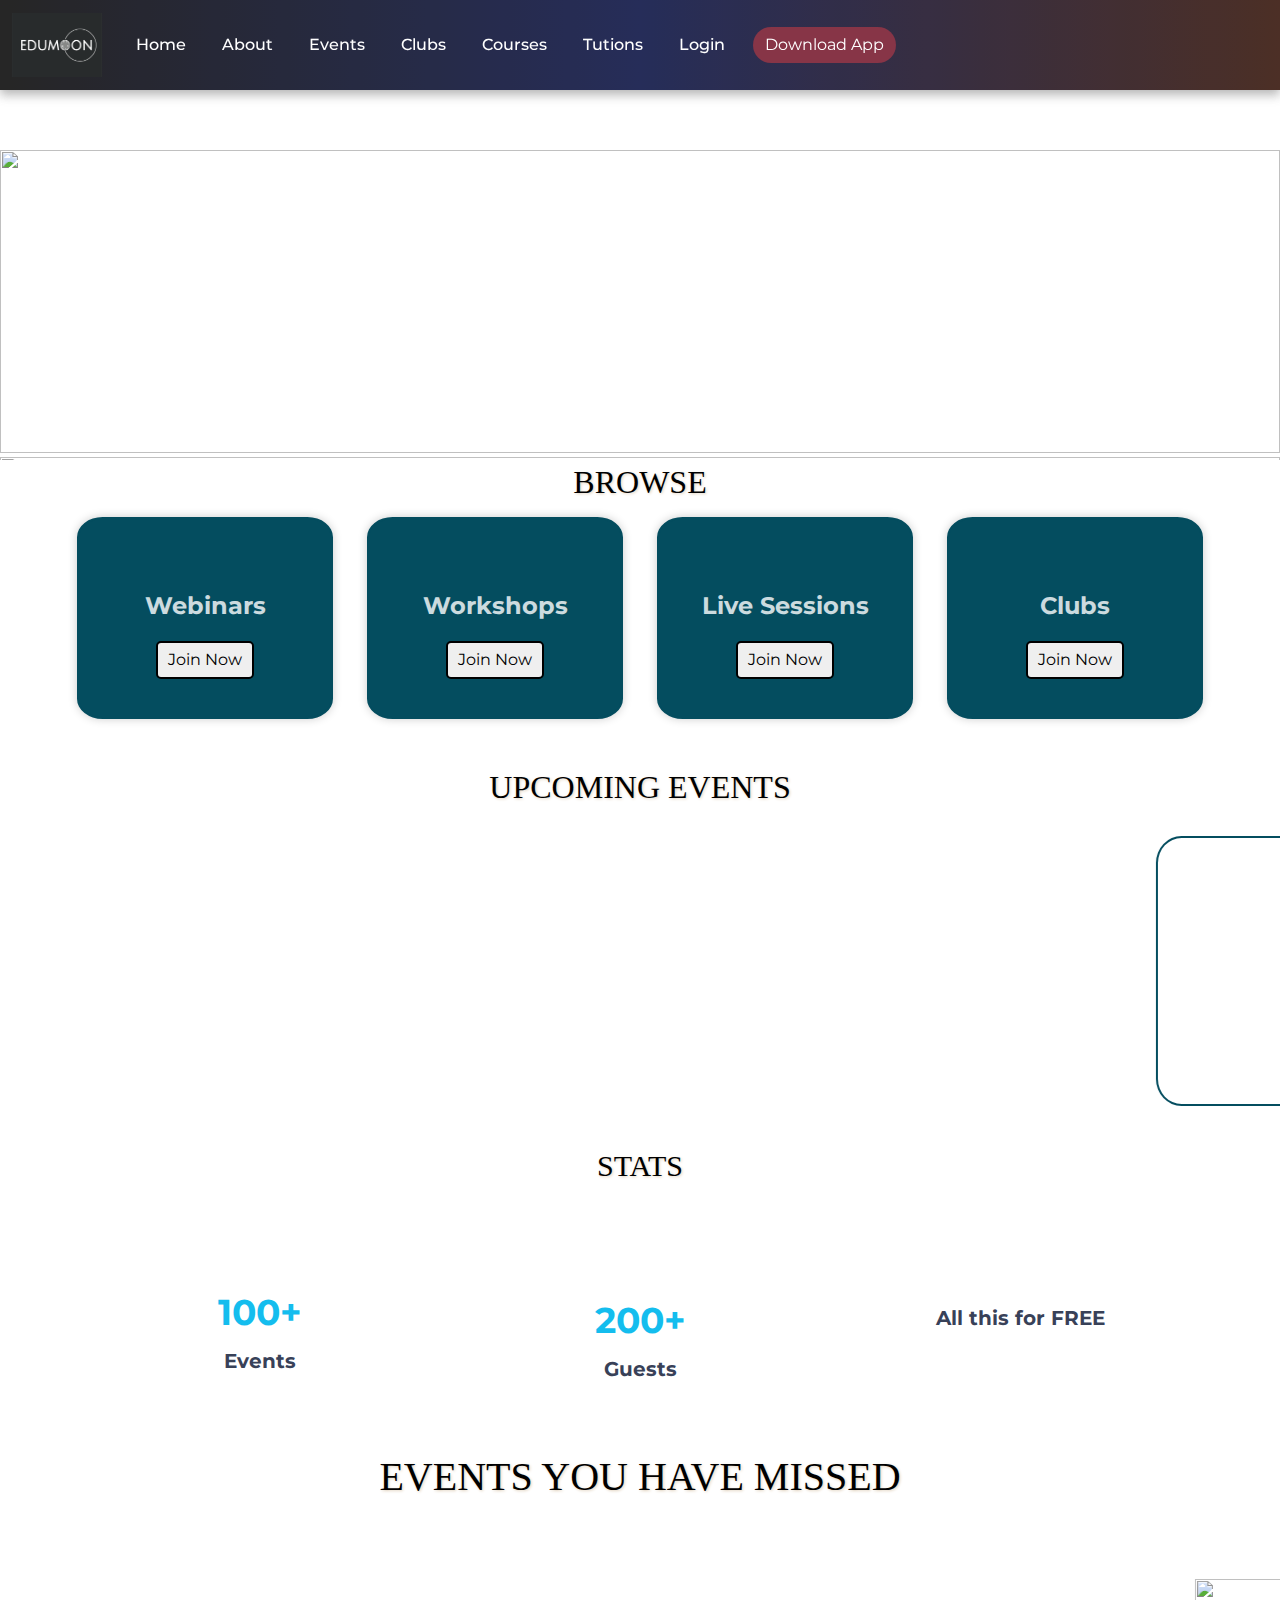
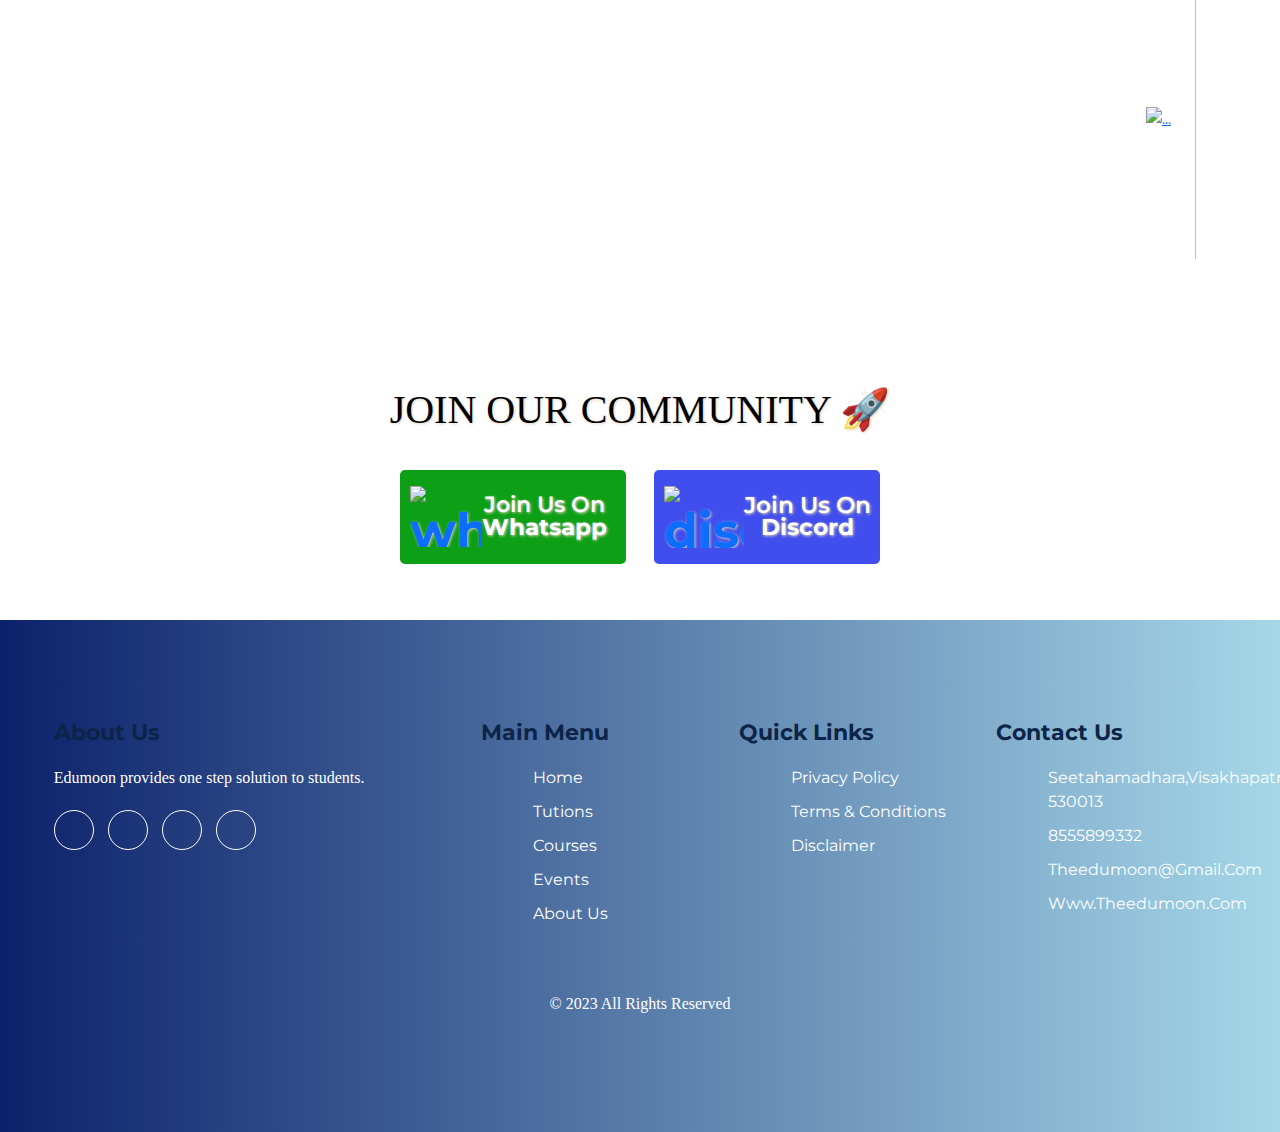
==== event.html @ 662e7323 "." ====
<!DOCTYPE html>
<html lang="en">
    <head>
        <meta charset="utf-8">
        <link rel="icon" href="/Edumoon2.o/favicon.ico">
        <meta name="viewport" content="width=device-width,initial-scale=1">
        <meta name="theme-color" content="#000000">
        <meta name="description" content="Web site created using create-react-app">
        <link rel="apple-touch-icon" href="/Edumoon2.o/logo192.png">
        <link rel="manifest" href="/Edumoon2.o/manifest.json">
        <link rel="stylesheet" href="https://cdn.jsdelivr.net/npm/@fortawesome/fontawesome-free@5.15.3/css/fontawesome.min.css" integrity="sha384-wESLQ85D6gbsF459vf1CiZ2+rr+CsxRY0RpiF1tLlQpDnAgg6rwdsUF1+Ics2bni" crossorigin="anonymous"><title>EDUMOON</title>
        <link href="plugins/font-awesome-4.7.0/css/font-awesome.min.css" rel="stylesheet">
        <link rel="stylesheet" href="https://cdn.jsdelivr.net/npm/@fortawesome/fontawesome-free@5.15.4/css/fontawesome.min.css" integrity="sha384-jLKHWM3JRmfMU0A5x5AkjWkw/EYfGUAGagvnfryNV3F9VqM98XiIH7VBGVoxVSc7" crossorigin="anonymous">
        <link rel="stylesheet" href="style.css">
        <link href="https://fonts.googleapis.com/css2?family=Montserrat:wght@400;500;700;900&amp;display=swap" rel="stylesheet">
        <link href="https://fonts.googleapis.com/css2?family=Montserrat:wght@400;500;700;900&amp;display=swap" rel="stylesheet"><link href="https://cdn.jsdelivr.net/npm/bootstrap@5.1.0/dist/css/bootstrap.min.css" rel="stylesheet">
        <link href="https://cdnjs.cloudflare.com/ajax/libs/animate.css/3.7.2/animate.min.css" rel="stylesheet">
        <link href="https://unpkg.com/boxicons@2.0.7/css/boxicons.min.css" rel="stylesheet">
        <link href="https://cdn.jsdelivr.net/npm/bootstrap@5.0.1/dist/css/bootstrap.min.css" rel="stylesheet" integrity="sha384-+0n0xVW2eSR5OomGNYDnhzAbDsOXxcvSN1TPprVMTNDbiYZCxYbOOl7+AMvyTG2x" crossorigin="anonymous">
        <meta name="viewport" content="width=device-width,initial-scale=1">
        <link rel="stylesheet" href="style.css">
        <link href="https://fonts.googleapis.com/css2?family=Montserrat:wght@400;500;700;900&amp;display=swap" rel="stylesheet">
        <link href="https://fonts.googleapis.com/css2?family=Montserrat:wght@400;500;700;900&amp;display=swap" rel="stylesheet">
        <link href="https://cdn.jsdelivr.net/npm/bootstrap@5.1.0/dist/css/bootstrap.min.css" rel="stylesheet">
        <link href="https://cdnjs.cloudflare.com/ajax/libs/animate.css/3.7.2/animate.min.css" rel="stylesheet">
        <link href="https://unpkg.com/boxicons@2.0.7/css/boxicons.min.css" rel="stylesheet">
        <link href="https://cdn.jsdelivr.net/npm/bootstrap@5.0.1/dist/css/bootstrap.min.css" rel="stylesheet" integrity="sha384-+0n0xVW2eSR5OomGNYDnhzAbDsOXxcvSN1TPprVMTNDbiYZCxYbOOl7+AMvyTG2x" crossorigin="anonymous">
        <link rel="stylesheet" href="https://cdnjs.cloudflare.com/ajax/libs/animate.css/4.1.1/animate.min.css">
        <link href="https://cdn.jsdelivr.net/npm/bootstrap@5.0.0-beta3/dist/css/bootstrap.min.css" rel="stylesheet" integrity="sha384-eOJMYsd53ii+scO/bJGFsiCZc+5NDVN2yr8+0RDqr0Ql0h+rP48ckxlpbzKgwra6" crossorigin="anonymous">
        <meta http-equiv="X-UA-Compatible" content="IE=edge,chrome=1">
        <meta name="description" content="Slicebox - 3D Image Slider with Fallback">
        <meta name="keywords" content="jquery, css3, 3d, webkit, fallback, slider, css3, 3d transforms, slices, rotate, box, automatic">
        <meta name="author" content="Pedro Botelho for Codrops">
        <link href="https://fonts.googleapis.com/css2?family=Montserrat:wght@400;500;700;900&amp;display=swap" rel="stylesheet">
        <link href="https://fonts.googleapis.com/css2?family=Montserrat:wght@400;500;700;900&amp;display=swap" rel="stylesheet">
        <link href="https://fonts.googleapis.com/css2?family=Montserrat:wght@400;500;700;900&amp;display=swap" rel="stylesheet">
        <link href="https://fonts.googleapis.com/css2?family=Montserrat:wght@400;500;700;900&amp;display=swap" rel="stylesheet">
        <script type="text/javascript" src="modernizr.custom.46884.js">


        </script>
         
        <script>
            let items = document.querySelectorAll('.carousel .carousel-item')

            items.forEach((el) => {
                const minPerSlide = 4
                let next = el.nextElementSibling
                for (var i=1; i<minPerSlide; i++) {
                    if (!next) {
                        // wrap carousel by using first child
                        next = items[0]
                      }
                    let cloneChild = next.cloneNode(true)
                    el.appendChild(cloneChild.children[0])
                    next = next.nextElementSibling
                }
            })
            </script>
            <style>

.navbar-toggler {
    width: 20px;
    height: 20px;
    position: relative;
    transition: .5s ease-in-out;
}

.navbar-toggler,
.navbar-toggler:focus,
.navbar-toggler:active,
.navbar-toggler-icon:focus {
    outline: none;
    box-shadow: none;
    border: 0;
    position: relative;
}

.navbar-toggler span {
    margin: 0;
    padding: 0;
}

.toggler-icon {
    display: block;
    position: absolute;
    height: 3px;
    width: 100%;
    background: white;
    border-radius: 1px;
    opacity: 1;
    left: 0;
    transform: rotate(0deg);
    transition: .25s ease-in-out;
}

.middle-bar {
    margin-top: 0px;
}


/* State when the navbar is collapsed */

.navbar-toggler.collapsed .top-bar {
    position: absolute;
    top: 0px;
    transform: rotate(0deg);
}

.navbar-toggler.collapsed .middle-bar {
    opacity: 1;
    position: absolute;
    top: 10px;
    filter: alpha(opacity=100);
}

.navbar-toggler.collapsed .bottom-bar {
    position: absolute;
    top: 20px;
    transform: rotate(0deg);
}

/* when navigation is clicked */

.navbar-toggler .top-bar {
    top: inherit;
    transform: rotate(135deg);
}

.navbar-toggler .middle-bar {
    opacity: 0;
    top: inherit;
    filter: alpha(opacity=0);
}

.navbar-toggler .bottom-bar {
    top: inherit;
    transform: rotate(-135deg);
}

/* Color of 3 lines */

.navbar-toggler.collapsed .toggler-icon {
    background: white;
}
.navbar {
  /* width: 100%; */
  background: #c5aa6a;
  background: -webkit-linear-gradient( to right,black,#00093c, #2d0b00); /* For Safari 5.1 to 6.0 */
  background: -moz-linear-gradient(to right,black,#00093c, #2d0b00); /* For Firefox 3.6 to 15 */
  background: linear-gradient(to right,black,#00093c, #2d0b00); 
  color: #fff;
}
.navbar a {
  color: #fff;
  text-decoration: none;
  font-weight: 500;
  transition: color 0.3s ease-in-out;
}


.but button {
  /* padding: 8px 19px; */
  color: white;
  background-color:  #721227;
  border: none;
  border-radius: 50px;
  cursor: pointer;
  transition: all ease-in-out 0s;
}

.navbar button:hover a {
  color: #721227;
}

.navbar button:hover {

  color: #721227;
}

.navbar a:hover {
  color: #721227;
}
.but button:hover {
			background-color: white;
      color: #721227;
			
            transform:scale(1);
    box-shadow:none;
    cursor: pointer;
		}

@import url("https://fonts.googleapis.com/css2?family=Poppins:ital,wght@0,100;0,200;0,300;0,400;0,500;0,600;0,700;0,800;0,900;1,100;1,200;1,300;1,400;1,500;1,600;1,700;1,800;1,900&display=swap");

/* *,
*::after,
*::before {
  box-sizing: border-box;
  padding: 0;
  margin: 0;
  font-family: "Poppins", sans-serif;
} */
.navbar-toggler,.navbar button{
  margin: 10px;
}
.navbar li a{
  margin: 10px;
}



                .image1{
                    height: 300px;
                    width: 300px;
                    padding:10px;
                }
                .carousel-item .col img{
                    width: 350px;
                    height: 600px;
                    object-fit: fill;
                }
            @media (max-width: 767px) {
                .mevents .carousel-inner .carousel-item > div {
                    display: none;
                }
               .mevents .carousel-inner .carousel-item > div:first-child {
                    display: flex;
                }
            }
            
           .mevents .carousel-inner .carousel-item.active,
           .mevents .carousel-inner .carousel-item-next,
           .mevents .carousel-inner .carousel-item-prev {
                display: flex;
            }
            
            /* medium and up screens */
            @media (min-width: 768px) {
                
                .mevents  .carousel-inner .carousel-item-end.active,
                .mevents .carousel-inner .carousel-item-next {
                  transform: translateX(25%);
                }
                
                .mevents .carousel-inner .carousel-item-start.active, 
                .mevents .carousel-inner .carousel-item-prev {
                  transform: translateX(-25%);
                }
            }
            
            .mevents .carousel-inner .carousel-item-end,
            .mevents .carousel-inner .carousel-item-start { 
              transform: translateX(0);
            }
            
            </style>
        <link rel="stylesheet" href="https://cdn.jsdelivr.net/npm/@fortawesome/fontawesome-free@5.15.4/css/fontawesome.min.css" integrity="sha384-jLKHWM3JRmfMU0A5x5AkjWkw/EYfGUAGagvnfryNV3F9VqM98XiIH7VBGVoxVSc7" crossorigin="anonymous">
        <link rel="stylesheet" href="https://cdnjs.cloudflare.com/ajax/libs/font-awesome/6.0.0-beta2/css/all.min.css" integrity="sha512-YWzhKL2whUzgiheMoBFwW8CKV4qpHQAEuvilg9FAn5VJUDwKZZxkJNuGM4XkWuk94WCrrwslk8yWNGmY1EduTA==" crossorigin="anonymous" referrerpolicy="no-referrer">
        <script defer="defer" src="/Edumoon2.o/static/js/main.5b14f42c.js"></script>
        <link href="/Edumoon2.o/static/css/main.b860d491.css" rel="stylesheet">
    </head>
    <body>
      <nav class="navbar navbar-expand-lg navbar-dark bg-dark">
        <div class="container-fluid">
          <a href="#" class="navbar-brand">
            <!-- Logo Image -->
            <img src="EDumoonwhite logo.jpg" width="90" alt="" class="d-inline-block align-middle mr-2">
            <!-- Logo Text -->
          </a>
          <button class="navbar-toggler collapsed d-flex d-lg-none flex-column justify-content-around" type="button" data-bs-toggle="collapse" data-bs-target="#navbarNav" aria-controls="navbarNav" aria-expanded="false" aria-label="Toggle navigation">
            <span class="toggler-icon top-bar"></span>
            <span class="toggler-icon middle-bar"></span>
            <span class="toggler-icon bottom-bar"></span>
          </button>
          <div class="collapse navbar-collapse" id="navbarNav">
            <ul class="navbar-nav">
              <li class="nav-item">
                <a class="nav-link active" aria-current="page" href="#">Home</a>
              </li>
              <li class="nav-item">
                <a class="nav-link" href="#">About</a>
              </li>
              <li class="nav-item">
                <a class="nav-link" href="#">Events</a>
              </li>
              <li class="nav-item">
                <a class="nav-link" href="#">Clubs</a>
              </li>
              <li class="nav-item">
                <a class="nav-link" href="#">Courses</a>
              </li>
              <li class="nav-item">
                <a class="nav-link" href="#">Tutions</a>
              </li>
              <li class="nav-item">
                <a class="nav-link" href="#">Login</a>
              </li>
            </ul>
            <div class="but">
              <a href="#"><button class="btn my-2 my-sm-0" type="submit">Download App</button></a>
            </div>
          </div>
        </div>
          
  
      </nav>
      <script src="https://cdn.jsdelivr.net/npm/bootstrap@5.1.1/dist/js/bootstrap.bundle.min.js" 
      integrity="sha384-/bQdsTh/da6pkI1MST/rWKFNjaCP5gBSY4sEBT38Q/9RBh9AH40zEOg7Hlq2THRZ" crossorigin="anonymous"></script>
    <div class="carousel slide" data-bs-ride="carousel" id="carouselExampleIndicators" style="height: 361px;">
    <div class="carousel-inner"><div class="carousel-item active"><a href="https://discord.gg/2kA86Q8CnU"><img class="d-block w-100 " id="img1" src="./images/eventcarousels/1.png"><img class="d-block w-100 " id="img2" src="./images/eventcarousels/1_1.png"></a>
            <div class="carousel-caption"></div></div><div class="carousel-item"><a href="#/tutions"><img class="d-block w-100 " id="img1" src="./images/eventcarousels/2.png"><img class="d-block w-100 " id="img2" src="./images/eventcarousels/2_1.png"></a></div>
            <div class="carousel-item"><a href="#/dbms"><img class="d-block w-100 " id="img1" src="./images/eventcarousels/3.png">
               
               
                <img class="d-block w-100 " id="img2" src="./images/eventcarousels/3_1.png"></a></div></div><button class="carousel-control-prev" data-bs-slide="prev" data-bs-target="#carouselExampleIndicators" type="button"><span aria-hidden="true" class="carousel-control-prev-icon"></span> <span class="visually-hidden">Previous</span></button> <button class="carousel-control-next" data-bs-slide="next" data-bs-target="#carouselExampleIndicators" type="button"><span aria-hidden="true" class="carousel-control-next-icon"></span> <span class="visually-hidden">Next</span></button>
            </div>
            </div>
            <div class="sections" >
                <i><h2 style="text-align: center; color: black; margin: 1% 5% 10px;font-family:'Times New Roman', Times, serif;">BROWSE</h2></i>
                <div class="sec webinar service-wrap">
                    <i class="fas fa-laptop-code icon_sec"></i>
                    <h4 class="sub_head">Webinars</h4>
                    <a href="test.html"><button class="sub_button">Join Now</button></a>
                </div>
                <div class="sec workshop service-wrap">
                    <i class="fas fa-user-cog icon_sec"></i>
                    <h4 class="sub_head">Workshops</h4>
                    <a href="test.html"><button class="sub_button">Join Now</button></a>
                </div>
                <div class="sec sessions service-wrap">
                    <i class="fas fa-chalkboard-teacher icon_sec"></i><h4 class="sub_head">Live Sessions</h4>
                    <a href="test.html"><button class="sub_button">Join Now</button></a>
                </div>
                <div class="sec webinar service-wrap">
                  <i class="fas fa-laptop-code icon_sec"></i>
                  <h4 class="sub_head">Clubs</h4>
                  <a href="test.html"><button class="sub_button">Join Now</button></a>
              </div>
                <div class="mt-4 latest_events" style="padding-top: 5px;">
                  <h2 style="text-align: center; color: black; margin: 1% 5% 10px;font-family:'Times New Roman', Times, serif;">UPCOMING EVENTS</h2>
                  <marquee scrollamount="15" onmouseover="this.stop()" onmouseout="this.start()">
                      <a href="https://www.youtube.com/watch?v=dG4MnKt-XIg"> 
                      <div type="button" class="modal_section sec1 ">
                          <i class="fas fa-play sub_icon"></i>
                      </div>
                  </a>
                  <a href="https://www.youtube.com/watch?v=pmN6-rChfjk">
                      <div type="button" class="modal_section sec2">
                          <i class="fas fa-play sub_icon"></i>
                      </div>
                  </a>
                  <a href="https://www.youtube.com/watch?v=vf0bFM2FzBQ">
                      <div type="button" class="modal_section sec3">
                          <i class="fas fa-play sub_icon"></i>
                      </div>
                  </a>
                  <a href="https://www.youtube.com/watch?v=oYSKu6BZ9BY">
                                                                      <div type="button" class="modal_section sec4">
                                                                          <i class="fas fa-play sub_icon"></i>
                                                                      </div></marquee>
                                                                  </a>
                                                                  <div class="modal fade" id="staticBackdrop1">
                                                                      <a href="#/dbms">
                                                                          <div class="modal-dialog ">
                                                                              <a href="#/dbms">
                                                  
                                                                              </a><div class="modal-content sub_modal">
                                                                                  <div class="modal-header">
                                                                                      <a href="https://www.youtube.com/watch?v=dG4MnKt-XIg"></a>
                                                                                      <h4 class="modal-title modal_title">Crack Job At TCS</h4>
                                                                                      <a href="#/dbms"></a>
                                                                                  </div>
                                                                                  <div class="modal-body">
                                                  
                                                                                  </div>
                                                                              </div>
                                                                          </div>
                                                                      </a>
                                                                  </div>
                                                                  <div class="modal fade" id="staticBackdrop2" data-bs-backdrop="static" data-bs-keyboard="false" tabindex="-1" aria-labelledby="staticBackdropLabel" aria-hidden="true">
                                                                      <div class="modal-dialog ">
                                                                          <div class="modal-content sub_modal">
                                                                              <div class="modal-header">
                                                                                  <h4 class="modal-title modal_title" id="staticBackdropLabel">All About Wipro</h4>
                                                                                  <button type="button" class="btn-close" data-bs-dismiss="modal" aria-label="Close"></button>
                                                                              </div>
                                                                              <div class="modal-body">
                                                  
                                                                              </div>
                                                                              <div class="modal-footer">
                                                                                  <button type="button" class="btn btn-danger" data-bs-dismiss="modal">Close</button>
                                                                              </div>
                                                                          </div>
                                                                      </div>
                                                                  </div>
                                                                  <div class="modal fade" id="staticBackdrop3" data-bs-backdrop="static" data-bs-keyboard="false" tabindex="-1" aria-labelledby="staticBackdropLabel" aria-hidden="true">
                                                                      <div class="modal-dialog ">
                                                                          <div class="modal-content sub_modal">
                                                                              <div class="modal-header">
                                                                                  <h4 class="modal-title modal_title" id="staticBackdropLabel">How to crack Mathworks</h4>
                                                                                  <button type="button" class="btn-close" data-bs-dismiss="modal" aria-label="Close"></button>
                                                                              </div>
                                                                              <div class="modal-body">
                                                  
                                                                              </div>
                                                                              <div class="modal-footer">
                                                                                  <button type="button" class="btn btn-danger" data-bs-dismiss="modal">Close</button>
                                                                              </div>
                                                                          </div>
                                                                      </div>
                                                                  </div>
                                                                  <div class="modal fade" id="staticBackdrop4" data-bs-backdrop="static" data-bs-keyboard="false" tabindex="-1" aria-labelledby="staticBackdropLabel" aria-hidden="true"><div class="modal-dialog "><div class="modal-content sub_modal"><div class="modal-header"><h4 class="modal-title modal_title" id="staticBackdropLabel">Digital Marketing Webin</h4><button type="button" class="btn-close" data-bs-dismiss="modal" aria-label="Close"></button></div><div class="modal-body"></div><div class="modal-footer"><button type="button" class="btn btn-danger" data-bs-dismiss="modal">Close</button>
                                                                  </div></div></div></div></div>  
                
                <div>
                    <div >
                    <div class="container" style="margin-top:20px;">
                       
                            <div class=" text-center">
                                <i>  <h2 class="text-center" style="text-align: center; color: black; margin: 10px;font-size:30px;font-family:'Times New Roman', Times, serif;">STATS</h2></i><br>
                               
                                    </div>
                                    
                                    
                                    <div class="row features_row">
                                <div class="col-lg-4 feature_col">
                                    <div class="feature text-center trans_400">
                                        <div class="feature_icon">
                                            <img src="./images/icons_1.png" alt="">
                                        </div>
                                        <div class="milestone_counter pt-3" data-end-value="100" data-sign-after="+">100+</div>
                                        <h3 class="feature_title">Events</h3>
                                    </div>
                                </div>
                                        <div class="col-lg-4 feature_col">
                                            <div class="feature text-center trans_400">
                                                <div class="feature_icon">
                                                    <img src="./images/icons_2.png" alt="">
                                                    </div>
                                                    <div class="milestone_counter pt-4" data-end-value="200" data-sign-after="+">200+</div>
                                                    <h4 class="feature_title">Guests</h4>
                                                        </div>
                                                        </div>
                                                        <div class="col-lg-4 feature_col">
                                                            <div class="feature text-center trans_400">
                                                                <div class="feature_icon">
                                                                    <img src="./images/icons_3.png" alt="">
                                                                </div>
                                                                <!-- <div class="milestone_counter pt-4" data-end-value="30" data-sign-after="+">30+</div> -->
                                                                <h4 class="feature_title">All this for FREE</h4>
                                                                <!--<div class="feature_text"><p>All our workshop attendees are Contented with our content.</p>-->
                                                                </div>
                                                            </div>
                                                        </div>
                                                    </div>
                                                    
                                        <i><h1 style="text-align: center; color: black; margin: 5% 5% 20px;font-family:'Times New Roman', Times, serif;">EVENTS YOU HAVE MISSED</h1></i>
                        
                                        <section class="pt-5 pb-5" class="mevents">
                                            <div id="carouselExampleControls" class="carousel slide" data-bs-ride="carousel">
                                              <marquee scrollamount="15" onmouseover="this.stop()" onmouseout="this.start()"> <!--<div class="carousel-inner">-->
                                                  <!--<div class="carousel-item active">-->
                                                    
                                                   <a href="test.html"> <img src="./images/eventposters/30 day coding challenge.jpg"  alt="..." class="image1"></a>
                                                
                                                  
                                                   <a href="test.html">   <img src="./images/eventposters/autocad.png" class="image1"></a>
                                                  
                                                  
                                                    <a href="test.html"><img src="./images/eventposters/292936276_541741414298944_4453566052101973419_n.webp" class="image1"></a>
                                                  
                                                      <a href="test.html"> <img src="./images/eventposters/anc security.jpg"  alt="..." class="image1"></a>
                                                    
                                                        <a href="test.html"><img src="./images/eventposters/brainvault.jpg" class="image1" ></a>
                                                      
                                                          <a href="test.html">  <img src="./images/eventposters/cat study group.jpg" class="image1"></a>
                                                     
                                                            <a href="test.html"> <img src="./images/eventposters/CAT Webinar.jpeg"  alt="..." class="image1"></a>
                                                   
                                                              <a href="test.html"> <img src="./images/eventposters/Dance Workshop.jpeg"class="image1" ></a>
                                                      
                                                                <a href="test.html"> <img src="./images/eventposters/Data Science Using Python by Dr.Nagraju.JPG" class="image1"></a>
                                                        <a href="test.html">
                                                        <img src="./images/eventposters/dm-yash yarora.jpg"  alt="..." class="image1"></a>
                                                    
                                                        <a href="test.html">  <img src="./images/eventposters/eamcet.jpg" class="image1"></a>
                                                      
                                                        <a href="test.html">  <img src="./images/eventposters/elson scenes.jpg" class="image1"></a>
                                                      
                                                        <a href="test.html">  <img src="./images/eventposters/fintech.jpg"  alt="..." class="image1"></a>
                                                        
                                                    
                                                        <a href="test.html">   <img src="./images/eventposters/GRE Webinar.JPG" class="image1"></a>
                                                      
                                                          <a href="test.html"><img src="./images/eventposters/hack ap hackathon.webp" class="image1"></a>
                                                      
                                                        <a href="test.html"> <img src="./images/eventposters/iot-ps.jpg"  alt="..." class="image1"></a>
                                                    
                                                        <a href="test.html"> <img src="./images/eventposters/kho kho.jpg" class="image1"></a>
                                                      
                                                        <a href="test.html"><img src="./images/eventposters/law.jpg" class="image1"></a>
                                                      
                                                        <a href="test.html">  <img src="./images/eventposters/matlabs.jpg"  alt="..." class="image1" ></a>
                                                    
                                                        <a href="test.html"> <img src="./images/eventposters/nep.jpg" class="image1"></a>
                                                      
                                                        <a href="test.html"> <img src="./images/eventposters/resume.jpg"class="image1" ></a>
                                                      
                                                        <a href="test.html"><img src="./images/eventposters/tcs webinar.jpg"  alt="..." class="image1"></a>
                                                    
                                                        <a href="test.html"><img src="./images/eventposters/volleyball.jpg" class="image1"></a>
                                                      
                                                        <a href="test.html"><img src="./images/eventposters/web dev internship.jpg" class="image1"></a>
                                                      
                                                        <a href="test.html"> <img src="./images/eventposters/Webinar-Stupid Things One Shouldnt do by Vamsi.JPG"  alt="..." class="image1"></a>
                                                    
                                                        <a href="test.html">  <img src="./images/eventposters/wipro.jpg" class="image1"></a>
                                                      
                                                          <a href="test.html"> <img src="./images/eventposters/WhatsApp Image 2020-11-22 at 10.43.36 AM.jpeg" class="image1"></a>
                                                      
                                                  </div>
                                                </div></marquee>
                                              </section>
                                                <!--<button class="carousel-control-prev" type="button" data-bs-target="#carouselExampleControls" data-bs-slide="prev" >
                                                  <span class="carousel-control-prev-icon" aria-hidden="true" style="background-color:black;"></span>
                                                  <span class="visually-hidden">Previous</span>
                                                </button>
                                                <button class="carousel-control-next" type="button" data-bs-target="#carouselExampleControls" data-bs-slide="next" width="200px">
                                                  <span class="carousel-control-next-icon" aria-hidden="true" style="background-color:black;"></span>
                                                  <span class="visually-hidden">Next</span>
                                                </button>
                                              </div>
                                            </section>
                                        </div>-->
                                       <!--<div class="mt-4 latest_events" style="padding-top: 5px;">
                                          <i><h1 style="text-align: center; color: black; margin: 5% 5% 20px;font-family:'Times New Roman', Times, serif;">EVENTS YOU HAVE MISSED</h1></i>
                                          <marquee scrollamount="15" onmouseover="this.stop()" onmouseout="this.start()">
                                            <div class="col">
                                              <img src="./images/eventposters/30 day coding challenge.jpg"  alt="..." >
                                          </div>
                                            <div class="col">
                                              <img src="./images/eventposters/autocad.png" >
                                            </div>
                                            <div class="col">
                                              <img src="./images/eventposters/292936276_541741414298944_4453566052101973419_n.webp" >
                                            </div>
                                          </div>
                                            </div>
                                            <div class="carousel-item">
                                              <div class="row">
                                                  <div class="col">
                                                  <img src="./images/eventposters/anc security.jpg"  alt="..." >
                                              </div>
                                                <div class="col">
                                                  <img src="./images/eventposters/brainvault.jpg" >
                                                </div>
                                                <div class="col">
                                                  <img src="./images/eventposters/cat study group.jpg" >
                                                </div>
                                              </div>
                                            </div>
                                            <div class="carousel-item">
                                              <div class="row">
                                                  <div class="col">
                                                  <img src="./images/eventposters/CAT Webinar.jpeg"  alt="..." >
                                              </div>
                                                <div class="col">
                                                  <img src="./images/eventposters/Dance Workshop.jpeg" >
                                                </div>
                                                <div class="col">
                                                  <img src="./images/eventposters/Data Science Using Python by Dr.Nagraju.JPG" >
                                                </div>
                                              </div>
                                            </div>
                                            <div class="carousel-item">
                                              <div class="row">
                                                  <div class="col">
                                                  <img src="./images/eventposters/dm-yash yarora.jpg"  alt="...">
                                              </div>
                                                <div class="col">
                                                  <img src="./images/eventposters/eamcet.jpg" >
                                                </div>
                                                <div class="col">
                                                  <img src="./images/eventposters/elson scenes.jpg" >
                                                </div>
                                                <div class="col">
                                                  <img src="./images/eventposters/30 day coding challenge.jpg"  alt="..." >
                                              </div>
                                                <div class="col">
                                                  <img src="./images/eventposters/autocad.png" >
                                                </div>
                                                <div class="col">
                                                  <img src="./images/eventposters/292936276_541741414298944_4453566052101973419_n.webp" >
                                                </div>
                                              </div>
                                                </div>
                                                <div class="carousel-item">
                                                  <div class="row">
                                                      <div class="col">
                                                      <img src="./images/eventposters/anc security.jpg"  alt="..." >
                                                  </div>
                                                    <div class="col">
                                                      <img src="./images/eventposters/brainvault.jpg" >
                                                    </div>
                                                    <div class="col">
                                                      <img src="./images/eventposters/cat study group.jpg" >
                                                    </div>
                                                  </div>
                                                </div>
                                                <div class="carousel-item">
                                                  <div class="row">
                                                      <div class="col">
                                                      <img src="./images/eventposters/CAT Webinar.jpeg"  alt="..." >
                                                  </div>
                                                    <div class="col">
                                                      <img src="./images/eventposters/Dance Workshop.jpeg" >
                                                    </div>
                                                    <div class="col">
                                                      <img src="./images/eventposters/Data Science Using Python by Dr.Nagraju.JPG" >
                                                    </div>
                                                  </div>
                                                </div>
                                                <div class="carousel-item">
                                                  <div class="row">
                                                      <div class="col">
                                                      <img src="./images/eventposters/dm-yash yarora.jpg"  alt="...">
                                                  </div>
                                                    <div class="col">
                                                      <img src="./images/eventposters/eamcet.jpg" >
                                                    </div>
                                                    <div class="col">
                                                      <img src="./images/eventposters/elson scenes.jpg" >
                                                    </div>
                                          
                                          <a href="https://www.youtube.com/watch?v=vf0bFM2FzBQ">
                                              <div type="button" class="modal_section sec3">
                                                  <i class="fas fa-play sub_icon"></i>
                                              </div>
                                          </a>
                                          <a href="https://www.youtube.com/watch?v=oYSKu6BZ9BY">
                                                                                              <div type="button" class="modal_section sec4">
                                                                                                  <i class="fas fa-play sub_icon"></i>
                                                                                              </div></marquee>-->
                                                                                          
                                                      
                                        
                                            <div class="join-community" style="box-sizing: border-box; font-family: Montserrat,sans-serif; font-style:normal;">
                                                <h2 style="color: black;font-family: Montserrat,sans-serif ;font-size: 49px;font-weight: 700;font-style:normal; margin: 20px 20px 30px;text-align: center;text-shadow: 1px 1px 3px #e0d1bc;">
                                                <i><h1 style="text-align: center; color: black; margin: 5% 5% 20px;font-family:'Times New Roman', Times, serif;">JOIN OUR COMMUNITY  🚀</h1></i>
                                                <div class="social-buttons" style="display: flex;flex-wrap: wrap;justify-content: space-between;margin: 48px auto;max-width: 480px;font-family: Montserrat,sans-serif;">
                                                  <a class="ahref" href=" https://chat.whatsapp.com/BEQtT3Ud2uM32F0ZK8WFv4" target="_blank" style="text-decoration: none;">
                                                    <div class="Community-div-platform-wa" style="align-items: center;background-color: #0d9f16;border-radius: 5px;display: flex;height: 94px;justify-content: flex-start;margin-bottom: 20px;width: 226px;">
                                                        <img src="./images/wup.png" class="Community-whatsapp-logo" style="height: 61px;margin-left: 10px;width: 72px;"alt="whatsapp icon">
                                                      <div class="Community-handlesText" style="font-family: Montserrat,sans-serif;">
                                                      <span class="Community-handle-heading"style="color: #fff;font-size: 22px;font-weight: 600;text-decoration: none;">Join Us On</span>
                                                      <span class="Community-handle-platform"style="color: #fff;font-size: 23px;font-weight: 700;margin-top: -5px;text-decoration: none;">Whatsapp</span>
                                                      </div>
                                                    </div>
                                                   </a>
                                                <a class="ahref" target="_blank" href="https://discord.gg/2kA86Q8CnU" style="text-decoration: none ;" alt="discord icon">
                                                    <div class="Community-div-platform-discord" style="align-items: center;
                                                    background-color: #404eed;
                                                    border-radius: 5px;
                                                    display: flex;
                                                    height: 94px;
                                                    justify-content: flex-start;
                                                    margin-bottom: 20px;
                                                    width: 226px;">
                                                        <img src="./images/diss.png" class="Community-discord-logo" style="vertical-align: middle;height: 62px;margin-left: 10px;width: 80px;" alt="discord icon">
                                                <div class="Community-handlesText">
                                                    <span class="Community-handle-heading" style="color: #fff;font-size: 23px;font-weight: 600;margin-top: 5px;text-decoration: none;">Join Us On</span>
                                                    <span class="Community-handle-platform" style="color: #fff;font-size: 23px;font-weight: 700;margin-bottom: 5px;margin-top: -5px;text-decoration: none;">Discord</span></div>
                                                </div></a>
                                                 </div>
                                                </div>
                                              </div>
                    <div>
                    <footer class="footer-area">
                        <div class="footer-wave-box">
                            <div class="footer-wave footer-animation">
                            </div></div>
                            <div class="main" style="text-align:left;">
                                <div class="footer">
                                    <div class="single-footer">
                                        <h4 style="color: black;">about us</h4>
                                        <p style="color: white;">Edumoon provides one step solution to students.</p>
                                        <div class="footer-social">
                                            <a href="">
                                            <i class="fab fa-facebook-f"></i></a>
                                            <a href=""><i class="fab fa-twitter"></i></a>
                                            <a href=""><i class="fab fa-instagram"></i></a>
                                            <a href=""><i class="fab fa-linkedin-in"></i></a></div></div>
                                            <div class="single-footer">
                                                <h4 style="color: black;">main menu</h4>
                                                <ul><li>
                                                    <a href="index.html"><i class="fas fa-chevron-right"></i> Home</a></li>
                                                    <li>
                                                        <a href="#/tutions">
                                                            <i class="fas fa-chevron-right"></i> Tutions</a></li>
                                                            <li>
                                                                <a href="#/resources">
                                                                    <i class="fas fa-chevron-right"></i> Courses</a></li><li>
                                                                        <a href="event.html"><i class="fas fa-chevron-right"></i> Events</a></li><li>
                                                                            <a href="#/about"><i class="fas fa-chevron-right"></i> About Us</a></li></ul>
                                                                        </div>
                                                                        <div class="single-footer"><h4 style="color: black;">quick links</h4>
                                                                            <ul><li>
                                                                              <a href=""><i class="fas fa-chevron-right"></i> privacy policy</a></li>
                                                                              <li><a href="">
                                                                                <i class="fas fa-chevron-right"></i> terms &amp; conditions</a></li>
                                                                                <li><a href="">
                                                                                  <i class="fas fa-chevron-right"></i> disclaimer</a></li></ul></div>
                                                                                  <div class="single-footer">
                                                                                     <h4 style="color: black;">contact us</h4>
                                                                                     <ul><li><a href="">
            <i class="fas fa-map-marker-alt"></i>Seetahamadhara,Visakhapatnam-530013</a></li><li><a href="">
            <i class="fas fa-mobile-alt"></i> 8555899332</a></li><li><a href="www.gmail.com">
            <i class="far fa-envelope"></i> theedumoon@gmail.com</a></li><li><a href="www.theedumoon.com">
            <i class="fas fa-globe-europe"></i> www.theedumoon.com</a></li></ul></div></div><div class="copy">
            <p style="color: white;">© 2023 all rights reserved</p></div></div></footer></div></div></div>
            <script src="https://cdnjs.cloudflare.com/ajax/libs/jquery/3.6.0/jquery.min.js"></script>
            <script src="https://cdn.jsdelivr.net/npm/@popperjs/core@2.9.3/dist/umd/popper.min.js"></script>
            <script src="https://cdn.jsdelivr.net/npm/bootstrap@5.1.0/dist/js/bootstrap.min.js"></script>
        </body>
            </html>
---- style.css ----
/*css for sidebar*/
@import url('https://fonts.googleapis.com/css2?family=Poppins:wght@200;300;400;500;600;700&display=swap');
*{
  margin: 0;
  padding: 0;
  box-sizing: border-box;
  /* font-family: "Roboto Slab", serif !important; */
  font-style: normal;
 /* position: relative;*/
 
}



h3,h4,h5 {
  color: #384158 !important;
  font-weight: 700 !important;
  
}

p{
  color:#000000;
  font-family: "Roboto Slab", serif !important;
}

#btn{
  display: none;
}


 html{

   overflow-x: hidden;
 }









 .hero {
  width: 100%;
  position: relative;
  background: var(--color-primary);
  /*padding: 60px 0 0 0;*/
}

@media (min-width: 1365px) {
  .hero {
    background-attachment: fixed;
  }
}

.hero h2 {
  font-size: 63px;
  font-weight: 700;
  margin-bottom: 20px;
  color: #000000;
}

.hero p {
  color: #000000;
  font-weight: 100;
  font-size: 30px;
  margin-bottom: 10px;
}

.hero .btn-get-started {
  font-family: var(--font-primary);
  font-weight: 500;
  font-size: 15px;
  letter-spacing: 1px;
  display: inline-block;
  padding: 14px 40px;
  border-radius: 50px;
  transition: 0.3s;
  color: #fff;
  background: rgba(255, 255, 255, 0.1);
  box-shadow: 0 0 15px rgba(0, 0, 0, 0.08);
  border: 2px solid rgba(255, 255, 255, 0.1);
}

.hero .btn-get-started:hover {
  border-color: rgba(255, 255, 255, 0.5);
}

.hero .btn-watch-video {
  font-size: 16px;
  transition: 0.5s;
  margin-left: 25px;
  color: #fff;
  font-weight: 600;
}

.hero .btn-watch-video i {
  color: rgba(255, 255, 255, 0.5);
  font-size: 32px;
  transition: 0.3s;
  line-height: 0;
  margin-right: 8px;
}

.hero .btn-watch-video:hover i {
  color: #fff;
}

@media (max-width: 640px) {
  .hero h2 {
    font-size: 36px;
  }

  .hero .btn-get-started,
  .hero .btn-watch-video {
    font-size: 14px;
  }
}

 .sidebar{
  position: fixed;
  left: 0;
  top: 0;
  height: 100%;
  width: 78px;
  background: #11101D;
  padding: 6px 14px;
  z-index: 99;
  transition: all 0.5s ease;
  color:white;
  display:none;
  opacity: 0;
  
  
}
.sidebar.open{
  width: 250px;
 display: none;

}
.sidebar .logo-details{
  height: 60px;
  display: flex;
  align-items: center;
  position: relative;

    opacity: 0;
  
}
.closebtn{
  position: absolute;
  top: 80px;
  color:white;
  right: 25px;
  font-size: 36px;
  margin-left: 50px;
  text-decoration: none;
}
.sidebar .logo-details .icon{
  opacity: 0;
  transition: all 0.5s ease;
}
.sidebar .logo-details .logo_name{
  color: #fff;
  font-size: 20px;
  font-weight: 600;
  opacity: 0;
  transition: all 0.5s ease;
}
.sidebar.open .logo-details .icon,
.sidebar.open .logo-details .logo_name{
  opacity: 1;
}
.sidebar .logo-details #btn{
  position: absolute;
  top: 50%;
  right: 0;
  transform: translateY(-50%);
  font-size: 22px;
  transition: all 0.4s ease;
  font-size: 23px;
  text-align: center;
  cursor: pointer;
  transition: all 0.5s ease;
}
.sidebar.open .logo-details #btn{
  text-align: right;
}
.sidebar i{
  color: #fff;
  height: 60px;
  min-width: 50px;
  font-size: 28px;
  text-align: center;
  line-height: 60px;
}
.sidebar .nav-list{
  margin-top: 74px;
  height: 100%;
  padding-left: 0rem;
}
.sidebar li{
  position: relative;
  margin: 8px 0;
  list-style: none;
}
.sidebar li .tooltip{
  position: absolute;
  top: -20px;
  left: calc(100% + 15px);
  z-index: 3;
  background: #fff;
  box-shadow: 0 5px 10px rgba(0, 0, 0, 0.3);
  padding: 6px 12px;
  border-radius: 4px;
  font-size: 15px;
  font-weight: 400;
  opacity: 0;
  white-space: nowrap;
  pointer-events: none;
  transition: 0s;
}
.sidebar li:hover .tooltip{

  pointer-events: auto;
  transition: all 0.4s ease;
  top: 50%;
  transform: translateY(-50%);
}
.sidebar.open li .tooltip{
  display: none;
}
.sidebar input{
  font-size: 15px;
  color: #FFF;
  font-weight: 400;
  outline: none;
  height: 50px;
  width: 100%;
  width: 50px;
  border: none;
  border-radius: 12px;
  transition: all 0.5s ease;
  background: #1d1b31;
}
.sidebar.open input{
  padding: 0 20px 0 50px;
  width: 100%;
}
.sidebar .bx-search{
  position: absolute;
  top: 50%;
  left: 0;
  transform: translateY(-50%);
  font-size: 22px;
  background: #1d1b31;
  color: #FFF;
}
.sidebar.open .bx-search:hover{
  background: #1d1b31;
  color: #FFF;
}
.sidebar .bx-search:hover{
  background: #FFF;
  color: #11101d;
}
.sidebar li a{
  display: flex;
  height: 100%;
  width: 100%;
  border-radius: 12px;
  align-items: center;
  text-decoration: none;
  transition: all 0.4s ease;
  background: #11101D;
}
.sidebar li a:hover{
  background: #FFF;
}
.sidebar li a .links_name{
  color: #fff;
  font-size: 15px;
  font-weight: 400;
  white-space: nowrap;
  opacity: 0;
  pointer-events: none;
  transition: 0.4s;
}
.sidebar.open li a .links_name{
  opacity: 1;
  pointer-events: auto;
}
.sidebar li a:hover .links_name,
.sidebar li a:hover i{
  transition: all 0.5s ease;
  color: #11101D;
}
.sidebar li i{
  height: 50px;
  line-height: 50px;
  font-size: 18px;
  border-radius: 12px;
}
.sidebar li.profile{
  position: fixed;
  height: 60px;
  width: 78px;
  left: 0;
  bottom: -8px;
  padding: 10px 14px;
  background: #1d1b31;
  transition: all 0.5s ease;
  overflow: hidden;
}
.sidebar.open li.profile{
  width: 250px;
}
.sidebar li .profile-details{
  display: flex;
  align-items: center;
  flex-wrap: nowrap;
}
.sidebar li img{
  height: 45px;
  width: 45px;
  object-fit: cover;
  border-radius: 6px;
  margin-right: 10px;
}
.sidebar li.profile .name,
.sidebar li.profile .job{
  font-size: 15px;
  font-weight: 400;
  color: #fff;
  white-space: nowrap;
}
.sidebar li.profile .job{
  font-size: 12px;
}
.sidebar .profile #log_out{
  position: absolute;
  top: 50%;
  right: 0;
  transform: translateY(-50%);
  background: #1d1b31;
  width: 100%;
  height: 60px;
  line-height: 60px;
  border-radius: 0px;
  transition: all 0.5s ease;
}
.sidebar.open .profile #log_out{
  width: 50px;
  background: none;
}
.home-section{
  position: relative;
  background: #E4E9F7;
  min-height: 100vh;
  top: 0;
  left: 78px;
  width: calc(100% - 78px);
  transition: all 0.5s ease;
  z-index: 2;
}
.sidebar.open ~ .home-section{
  left: 250px;
  width: calc(100% - 250px);
}
.home-section .text{
  display: inline-block;
  color: #11101d;
  font-size: 25px;
  font-weight: 500;
  margin: 18px
}
@media (max-width: 720px) {
  .sidebar li .tooltip{
    display: none;
  }


  #img1{
    display: none!important;
  }

  #kor{
    font-size: 35px!important;
  }



  
.img-responsive{
  /* max-width: 306px;  */
 max-width: 345px!important;
}

}




@media (max-width: 720px) {
 #karo{
   max-width: 300px!important;
 }

 #karo img{
  max-width: 265px!important;
 }

 #karo1{
  width: 300px!important;
  margin-right: 200px!important ;
}

#karo1 img{
 max-width: 275px!important;
}



#karo2{
  width: 300px!important;
  margin-right: 200px!important ;
}

#karo2 img{
 max-width: 275px!important;
}




.join-community .social-buttons a .Community-div-platform-wa {


  margin-left: 67px!important;
}


.join-community .social-buttons a .Community-div-platform-discord {

  margin-left: 67px!important;

}

}






/*header section*/
* {
	font-family: 'Montserrat', sans-serif;
}
.bg-light {
	background-color: transparent !important;
}
.carousel-item {
	height: 80vh;
	min-height: 300px;
}
.carousel-caption {
	bottom: 220px;
  top:12%
}
.carousel-caption h1 {
	font-size: 50px;
	text-transform: uppercase;
	letter-spacing: 2px;
	/*margin-top: 25px;*/
}
.carousel-caption p {
	width: 60%;
	margin: auto;
	font-size: 18px;
	line-height: 1.9;
}
.carousel-caption a {
	text-transform: uppercase;
	text-decoration: none;
	background: darkorange;
	padding: 10px 30px;
	display: inline-block;
	color: #000;
	margin-top: 15px;
  border-radius: 27px;
}
.navbar input[type="checkbox"],
.navbar .hamburger-lines{
    display: none;
}

.container{
    max-width: 1200px;
    width: 90%;
    margin: auto;
}

.navbar{
    box-shadow: 0px 5px 10px 0px #aaa;
    position: fixed;
    width: 100%;
    background: #fff;
    color: #000;
    opacity: 0.85;
    z-index: 100;
}

.navbar-container{
    display: flex;
    justify-content: space-between;
    height: 64px;
    align-items: center;
}

.menu-items{
    order: 2;
    display: flex;
}
.logo1{
    order: 1;
    font-size: 2.3rem;
    margin-top: -25px;
}
.logo1 img{
 height: 90px;
 width:130px;
 
}

.menu-items li{
    list-style: none;
    margin-left: 1.5rem;
    font-size: 1.3rem;
}

.navbar a{
    color: #444;
    text-decoration: none;
    font-weight: 500;
    transition: color 0.3s ease-in-out;
}

.navbar a:hover{
    color: #117964;
}

@media (max-width: 768px){
    .navbar{
        opacity: 0.95;
    }

    .navbar-container input[type="checkbox"],
    .navbar-container .hamburger-lines{
        display: block;
    }

    .navbar-container{
        display: block;
        position: relative;
        height: 64px;
        right: 20px;
        
    }

    .navbar-container input[type="checkbox"]{
        position: absolute;
        display: block;
        height: 32px;
        width: 30px;
        top: 20px;
        left: 20px;
        z-index: 5;
        opacity: 0;
        cursor: pointer;
    }

    .navbar-container .hamburger-lines{
        display: block;
        height: 28px;
        width: 35px;
        position: absolute;
        top: 20px;
        left: 20px;
        z-index: 2;
        display: flex;
        flex-direction: column;
        justify-content: space-between;
    }

    .navbar-container .hamburger-lines .line{
        display: block;
        height: 4px;
        width: 100%;
        border-radius: 10px;
        background: #333;
    }
    
    .navbar-container .hamburger-lines .line1{
        transform-origin: 0% 0%;
        transition: transform 0.3s ease-in-out;
    }

    .navbar-container .hamburger-lines .line2{
        transition: transform 0.2s ease-in-out;
    }

    .navbar-container .hamburger-lines .line3{
        transform-origin: 0% 100%;
        transition: transform 0.3s ease-in-out;
    }

    .navbar .menu-items{
        padding-top: 80px;
        background: #fff;
        height: 80vh;
        max-width: 300px;
        transform: translate(-150%);
        display: flex;
        position: relative;
        left: -10px;
        flex-direction: column;
        margin-left: -40px;
        padding-left: 40px;
        transition: transform 0.5s ease-in-out;
        box-shadow:  5px 0px 10px 0px #aaa;
        overflow: scroll;
    }

    .navbar .menu-items li{
        margin-bottom: 1.8rem;
        font-size: 1.1rem;
        font-weight: 500;
        width: 300px;
    }

    .logo1{
        position: absolute;
       
        right: 15px;
       
    }
     .logo1 img{
      height: 90px;
      width: 90px;
    }

    .navbar-container input[type="checkbox"]:checked ~ .menu-items{
        transform: translateX(0);
    }

    .navbar-container input[type="checkbox"]:checked ~ .hamburger-lines .line1{
        transform: rotate(45deg);
    }

    .navbar-container input[type="checkbox"]:checked ~ .hamburger-lines .line2{
        transform: scaleY(0);
    }

    .navbar-container input[type="checkbox"]:checked ~ .hamburger-lines .line3{
        transform: rotate(-45deg);
    }

    #row1.row{
      width: 350px;
      position: relative;
      margin-left: 100px;
    }

    
    .carousel-inner{
      position: absolute;
      width: 300px;
      left: 1000px;
      overflow: hidden;
    }

    

}

@media (max-width: 500px){
    .navbar-container input[type="checkbox"]:checked ~ .logo{
        display: none;
    }
}
.w-100 {
	height: 99%;
}
.navbar-toggler {
	padding: 1px 5px;
	font-size: 18px;
	line-height: 0.3;
	background: #fff;
}


.carousel-inner {
  position: absolute;
  width: 90%;
  overflow: hidden;
  height: 420px;
  
}

#row1.row{
  position: relative;
  left: -50px;
}
.carousel-item {
  position: absolute;
  top: 60px;
  left: 0px;
  width: 100%;
  overflow: hidden;
  height: 310px;
}


@media only screen and (max-width: 767px) {
	.navbar-nav {
		text-align: center;
		background: rgba(0, 0, 0, 0.5);
	}
	.carousel-caption {
		bottom: 165px;
	}
	

  .carousel-caption span {
		font-size: 17px;
	}

	.carousel-caption a {
		padding: 10px 15px;
		font-size: 15px;
	}
}

.carousel-caption p {
  margin: auto;
  font-size: 18px;
  line-height: 1.9;
}





/*css for footer*/
 *{
  margin:0;
  padding:0;
  box-sizing:border-box;
}
@import url('https://fonts.googleapis.com/css2?family=Poppins&display=swap');
body{
  font-family: 'Poppins', sans-serif;
}

.footer-area {
 margin-top: 30px; 
padding: 100px 0;
background:#2749c4;
background: -moz-linear-gradient(left,  #041246 0%, #6085b2 100%);
background: -webkit-linear-gradient(left,  #092074 0%,#acc8eb 100%);
background: linear-gradient(to right, #0c216b,#A5D7E8 );
filter: progid:DXImageTransform.Microsoft.gradient( startColorstr='#2749c4', endColorstr='#6085b2',GradientType=1 );
color:#fff;
position:relative;
}
.main {
width: 1200px;
margin: 0 auto;
}
.footer {
display: flex;
justify-content: space-around;
flex-wrap: wrap;
flex-direction: row;
}
.single-footer {
width: 230px;
}
.single-footer:first-child {
width: 400px;
}
.single-footer h4 {
text-transform: capitalize;
font-size: 22px;
margin-bottom: 20px;
color:#0B2447 !important;
}
.footer-social a {
color: #fff;
border: 1px solid #fff;
width: 40px;
height: 40px;
display: inline-block;
text-align: center;
line-height: 40px;
border-radius: 50%;
margin-right: 10px;
}
.footer-social {
margin-top: 20px;
}
.single-footer ul {
list-style: none;
}
.single-footer ul li {
margin-bottom: 10px;
position: relative;
padding-left: 20px;
}
.single-footer ul li a {
color: #fff;
text-transform: capitalize;
text-decoration: none;
}
.single-footer ul li a i {
position: absolute;
left: 0;
top: 5px;
}

.copy {
text-align: center;
text-transform: capitalize;
margin-top: 50px;
}

.footer-wave-box {
position: absolute;
left: 0;
top: 0;
height: 45px;
right: 0;
width: 100%;
overflow:hidden;
}
.footer-wave {
background-image: url('footer-shape.png');         /*style={{backgroundImage: "url('/images/footer-shape.png')" }}*/
position: absolute;
left: 0;
top: 0;
height: 100%;
width: 200%;
background-size:50%;
background-position:bottom;
background-repeat:repeat-x;
}

.footer-animation{
  -moz-animation: footer_wave 5s linear infinite;
  -o-animation: footer_wave 5s linear infinite;
  -webkit-animation: footer_wave 5s linear infinite;
  left:auto;
  right:0;
}

@-moz-keyframes footer_wave{
0%{
    -moz-transform:translateX(0%);
}
50%{
  -moz-transform:translateX(25%);
}
100%{
  -moz-transform:translateX(50%);
}
}
@-moz-keyframes footer_wave{
0%{
    -moz-transform:translateX(0%);
}
50%{
  -moz-transform:translateX(25%);
}
100%{
  -moz-transform:translateX(50%);
}
}

@-o-keyframes footer_wave{
0%{
    -o-transform:translateX(0%);
}
50%{
  -o-transform:translateX(25%);
}
100%{
  -o-transform:translateX(50%);
}
}

@-webkit-keyframes footer_wave{
0%{
    -webkit-transform:translateX(0%);
}
50%{
  -webkit-transform:translateX(25%);
}
100%{
  -webkit-transform:translateX(50%);
}
}

@media only screen and (max-width:600px){
.main{
  width:320px;
}
.footer-wave-box {
  display: none;
}
.single-footer:first-child, .single-footer {
  width: 100%;
  margin-bottom:30px;
}
}
.section_subtitle {
  line-height: 1.85;
  margin-top: 14px;
}

/* html for footer*/

/*<!DOCTYPE html>
<html lang="en">
<head>
    <meta charset="UTF-8">
    <meta name="viewport" content="width=device-width, initial-scale=1.0">
    <title>Animated Creative Footer</title>
    <script src="https://kit.fontawesome.com/a076d05399.js"></script>
    <link rel="stylesheet" href="style.css">
</head>
<body>
    <footer class="footer-area">
        <div class="footer-wave-box">
            <div class="footer-wave footer-animation"></div>
        </div>
        <div class="main">
            <div class="footer">
                <div class="single-footer">
                    <h4>about us</h4>
                    <p>Lorem ipsum dolor sit amet, di dunt ut labore et dolore magna aliqua. Ut enim ad minim veniam. Excepteur sint qui officia deserunt Excepteur.</p>
                    <div class="footer-social">
                        <a href=""><i class="fab fa-facebook-f"></i></a>
                        <a href=""><i class="fab fa-twitter"></i></a>
                        <a href=""><i class="fab fa-instagram"></i></a>
                        <a href=""><i class="fab fa-linkedin-in"></i></a>
                    </div>
                </div>
                <div class="single-footer">
                    <h4>main menu</h4>
                    <ul>
                        <li><a href=""><i class="fas fa-chevron-right"></i> home</a></li>
                        <li><a href=""><i class="fas fa-chevron-right"></i> about us</a></li>
                        <li><a href=""><i class="fas fa-chevron-right"></i> services</a></li>
                        <li><a href=""><i class="fas fa-chevron-right"></i> gallery</a></li>
                        <li><a href=""><i class="fas fa-chevron-right"></i> contact us</a></li>
                    </ul>
                </div>
                <div class="single-footer">
                    <h4>quick links</h4>
                    <ul>
                        <li><a href=""><i class="fas fa-chevron-right"></i> privacy policy</a></li>
                        <li><a href=""><i class="fas fa-chevron-right"></i> terms & conditions</a></li>
                        <li><a href=""><i class="fas fa-chevron-right"></i> disclaimer</a></li>
                    </ul>
                </div>
                <div class="single-footer">
                    <h4>contact us</h4>
                    <ul>
                        <li><a href=""><i class="fas fa-map-marker-alt"></i> North Street, Sydney, Australia</a></li>
                        <li><a href=""><i class="fas fa-mobile-alt"></i> +88 0123 456 789</a></li>
                        <li><a href=""><i class="far fa-envelope"></i> info@demo.com</a></li>
                        <li><a href=""><i class="fas fa-globe-europe"></i> www.demo.com</a></li>
                    </ul>
                </div>
            </div>
            <div class="copy">
                <p>&copy; 2020 all rights reserved</p>
            </div>
        </div>
    </footer>
</body>
</html>*/


/*css for testimonials*/
.testim{
   color:#000;
   font-size: 20px;
   font-weight:600;
   text-align: center;
   margin-top: 10%;
   margin-bottom: 10%;
}
@import url('https://fonts.googleapis.com/css2?family=Poppins:wght@300;400;500;600;700;800;900&display=swap');


/*.container {
    background: linear-gradient(to bottom, #000428, #004683);
    animation: background-color 20s;
    min-height: 43vh
}*/

@keyframes background-color {
    0% {
        background: linear-gradient(to bottom, #000428, #004683)
    }

    10% {
        background: linear-gradient(135deg, #1a4223, #5ee95e)
    }

    20% {
        background: linear-gradient(to bottom, #421a31, #e95ed2)
    }

    30% {
        background: linear-gradient(-135deg, #fae37d, #881da8, #20668f)
    }

  40% {
      background: linear-gradient(to bottom, #000428, #004683)
  }

  50% {
      background: linear-gradient(135deg, #1a4223, #5ee95e)
  }

  60% {
      background: linear-gradient(to bottom, #421a31, #e95ed2)
  }

  70% {
      background: linear-gradient(-135deg, #fae37d, #881da8, #20668f)
  }

  
}

/*.container {
    margin-top: 80px;
    border: 5px solid rgba(10, 216, 243, 0.507);
 
    border-radius: 27px;
    overflow: hidden;
}
*/

.container .col-lg-4 {
    display: flex;
    justify-content: center
}

.card {
    width: 300px;
    height: 400px;
    transform-style: preserve-3d;
    perspective: 500px;
    border: none;
   background-color: rgba(0, 0, 0, 0.1);
}

.card .face {
    position: absolute;
    color: #fff;
    width: 100%;
    height: 96%;
    overflow: hidden;
    box-shadow: 0 15px 35px rgba(0, 0, 0, 0.1);
    border-radius: 15px;
    background: rgba(255, 255, 255, 0.06);
    transform-style: preserve-3d;
    transition: 0.5s;
    backface-visibility: hidden;
    border-top: 1px solid #ddd;
    border-left: 1px solid #ddd
}

.card .face.front-face,
.card .face.back-face {
    position: absolute;
    display: flex;
    flex-direction: column;
    align-items: center;
    justify-content: center;
    margin-top:10px;
}

.card .face.front-face .profile {
    width: 150px;
    height: 172px;
    border-radius: 50%;
    object-fit: cover
}

.card .face.front-face .name {
    letter-spacing: 2px
}

.card .face.front-face .designation {
    font-size: 0.8rem;
    color: #ddd;
    letter-spacing: 0.8px
}

.card:hover .face.front-face {
    transform: rotateY(180deg)
}

.card .face.back-face {
    position: absolute;
    background: rgba(255, 255, 255, 0.06);
    transform: rotateY(180deg);
    padding: 20px 30px;
    text-align: center;
    user-select: none
}

.card .face.back-face .fa-quote-left {
    position: absolute;
    top: 25px;
    left: 25px;
    font-size: 1.2rem
}

.card .face.back-face .fa-quote-right {
    position: absolute;
    bottom: 35px;
    right: 25px;
    font-size: 1.2rem
}

.card:hover .face.back-face {
    transform: rotateY(360deg)
}

@media(max-width: 991.5px) {
    .col-lg-4 {
        margin-top: 40px;
        margin-bottom: 20px
    }
    .carousel-inner{
      position: relative;
      left: -50px;
      width: 1600px;
    }
    
    #row1{
      width: 850px;
    }

    .carousel-item{
      width: 1600px;
       left: -10px;
    }
}


/* testimonials

<!DOCTYPE html>
<html lang="en" dir="ltr">
  <head>
    <meta charset="UTF-8">
    <!--<title> Responsive Sidebar Menu  | CodingLab </title>-->
    <link rel="stylesheet" href="style.css">
    <link href="https://fonts.googleapis.com/css2?family=Montserrat:wght@400;500;700;900&display=swap" rel="stylesheet">
    <link href="https://fonts.googleapis.com/css2?family=Montserrat:wght@400;500;700;900&display=swap" rel="stylesheet">
    <link href="https://cdn.jsdelivr.net/npm/bootstrap@5.1.0/dist/css/bootstrap.min.css" rel="stylesheet">
    <link href="https://cdnjs.cloudflare.com/ajax/libs/animate.css/3.7.2/animate.min.css" rel="stylesheet">
	
    <!-- Boxicons CDN Link -->
    <link href='https://unpkg.com/boxicons@2.0.7/css/boxicons.min.css' rel='stylesheet'>
    <link href="https://cdn.jsdelivr.net/npm/bootstrap@5.0.1/dist/css/bootstrap.min.css" rel="stylesheet" integrity="sha384-+0n0xVW2eSR5OomGNYDnhzAbDsOXxcvSN1TPprVMTNDbiYZCxYbOOl7+AMvyTG2x" crossorigin="anonymous">
    <meta name="viewport" content="width=device-width, initial-scale=1.0">
   </head>
   <div class="sai">
<div class="container">
    <div class="row">
        <div class="col-lg-4">
            <div style="background-color: rgba(0,0,0,0);" class="card">
                <div class="face front-face"> <img src="https://images.unsplash.com/photo-1557862921-37829c790f19?ixid=MXwxMjA3fDB8MHxwaG90by1wYWdlfHx8fGVufDB8fHw%3D&ixlib=rb-1.2.1&auto=format&fit=crop&w=1051&q=80" alt="" class="profile">
                    <div class="pt-3 text-uppercase name"> Robert Garrison </div>
                    <div class="designation">Android Developer</div>
                </div>
                <div class="face back-face"> <span class="fas fa-quote-left"></span>
                    <div class="testimonial"> I made bacck the purchase price in just 48 hours! Thank you for making it pain less, pleasant. The service was execellent. I will refer everyone I know. </div> <span class="fas fa-quote-right"></span>
                </div>
            </div>
        </div>
        <div class="col-lg-4">
            <div style="background-color: rgba(0,0,0,0);" class="card">
                <div class="face front-face"> <img src="https://images.unsplash.com/photo-1600486913747-55e5470d6f40?ixid=MXwxMjA3fDB8MHxwaG90by1wYWdlfHx8fGVufDB8fHw%3D&ixlib=rb-1.2.1&auto=format&fit=crop&w=1050&q=80" alt="" class="profile">
                    <div class="pt-3 text-uppercase name"> Jeffery Kennan </div>
                    <div class="designation">Full Stack Developer</div>
                </div>
                <div class="face back-face"> <span class="fas fa-quote-left"></span>
                    <div class="testimonial"> Really good, you have saved our business! I made bacck the purchase price in just 48 hours! man, this thing is getting better and better as I learn more about it. </div> <span class="fas fa-quote-right"></span>
                </div>
            </div>
        </div>
		
        <div class="col-lg-4">
            <div style="background-color: rgba(0,0,0,0);"class="card">
                <div class="face front-face"> <img src="https://images.unsplash.com/photo-1614574762522-6ac2fbba2208?ixid=MXwxMjA3fDB8MHxzZWFyY2h8MjY2fHxtYW58ZW58MHx8MHw%3D&ixlib=rb-1.2.1&auto=format&fit=crop&w=500&q=60" alt="" class="profile">
                    <div class="pt-3 text-uppercase name"> Issac Maxwell </div>
                    <div class="designation">Finance Director</div>
                </div>
                <div class="face back-face"> <span class="fas fa-quote-left"></span>
                    <div class="testimonial"> Account keeper is the most valuable business research we have EVER purchased. Without electrician, we would ahave gone bankrupt by now. </div> <span class="fas fa-quote-right"></span>
                </div>
            </div>
        </div>
    </div>
</div>
</div>*/



/*latest events*/

/* Slicebox Style */
.sb-slider {
	margin: 10px auto;
	position: relative;
	overflow: hidden;
	width: 100%;
	list-style-type: none;
	padding: 0;
}

.sb-slider li {
	margin: 0;
	padding: 0;
	display: none;
}

.sb-slider li > a {
	outline: none;
}

.sb-slider li > a img {
	border: none;
}

.sb-slider img {
	max-width: 100%;
	display: block;
}

.sb-description {
	padding: 20px;
	bottom: 10px;
	/*left: 10px;*/
	right: 10px;
	z-index: 1000;
	position: absolute;
	background: #CBBFAE;
	background: rgba(190,176,155, 0.4);
	border-left: 4px solid rgba(255,255,255,0.7);
	-ms-filter:"progid:DXImageTransform.Microsoft.Alpha(Opacity=0)";
	filter: alpha(opacity=0);	
	opacity: 0;
	color: #fff;

	-webkit-transition: all 200ms;
	-moz-transition: all 200ms;
	-o-transition: all 200ms;
	-ms-transition: all 200ms;
	transition: all 200ms;
}

.sb-slider li.sb-current .sb-description {
	-ms-filter:"progid:DXImageTransform.Microsoft.Alpha(Opacity=80)";
	filter: alpha(opacity=80);	
	opacity: 1;
}

.sb-slider li.sb-current .sb-description:hover {
	-ms-filter:"progid:DXImageTransform.Microsoft.Alpha(Opacity=99)";
	filter: alpha(opacity=99);	
	background: rgba(190,176,155, 0.7);
}

.sb-perspective {
	position: relative;
}

.sb-perspective > div {
	position: absolute;

	-webkit-transform-style: preserve-3d;
	-moz-transform-style: preserve-3d;
	-o-transform-style: preserve-3d;
	-ms-transform-style: preserve-3d;
	transform-style: preserve-3d;

	-webkit-backface-visibility : hidden;
	-moz-backface-visibility : hidden;
	-o-backface-visibility : hidden;
	-ms-backface-visibility : hidden;
	backface-visibility : hidden;
}

.sb-side {
	margin: 0;
	display: block;
	position: absolute;

	-moz-backface-visibility : hidden;

	-webkit-transform-style: preserve-3d;
	-moz-transform-style: preserve-3d;
	-o-transform-style: preserve-3d;
	-ms-transform-style: preserve-3d;
	transform-style: preserve-3d;
}



/*@import url(http://fonts.googleapis.com/css?family=PT+Sans+Narrow|Volkhov:400italic,700);*/

*,
*:after,
*:before {
	-webkit-box-sizing: border-box;
	-moz-box-sizing: border-box;
	box-sizing: border-box;
	padding: 0;
	margin: 0;
}


.clearfix:after {
	content: "";
	display: table;
	clear: both;
}


body {
	
	/*color: #444;
	font-family: "PT Sans Narrow", Arial, sans-serif;
	font-size: 13px;
	font-weight: 400;
    -webkit-font-smoothing: antialiased;
    overflow-x: hidden;
    min-width: 320px;*/
}

a {
	color: #000;
	text-decoration: none;
}

h1, h2, h5 {
	margin: 20px 20px 30px 20px;
	font-size: 49px;
	/* color: #fff; */
	font-family: "Volkhov", serif;
	text-align: center;
	font-weight: 700;
	text-shadow: 1px 1px 3px #e0d1bc;
}

h1 span, h5 {
	font-size: 18px;
	display: block;
	
	color: #997f5a;
	font-weight: 200;
	text-shadow: 0px 1px 1px #fff;
}

.wrapper {
	position: relative;
	max-width: 840px;
	width: 100%;
	padding: 0 50px;
	margin: 0 auto;
}


.codrops-top {
	line-height: 24px;
	font-size: 11px;
	background: #fff;
	background: rgba(255, 255, 255, 0.8);
	text-transform: uppercase;
	z-index: 9999;
	position: relative;
	font-family: Cambria, Georgia, serif;
	box-shadow: 1px 0px 2px rgba(0,0,0,0.2);
}

.codrops-top a {
	padding: 0px 10px;
	letter-spacing: 1px;
	color: #333;
	display: inline-block;
}

.codrops-top a:hover {
	background: rgba(255,255,255,0.6);
}

.codrops-top span.right {
	float: right;
}

.codrops-top span.right a {
	float: left;
	display: block;
}



.more {
	position: relative;
	clear: both;
	padding: 20px;
}

.more:before {
	content: "";
	position: absolute;
	background-color: #ddd1b6;
	box-shadow: 0 1px 0 rgba(255,255,255,0.8);
	height: 1px;
	width: 440px;
	left: 50%;
	margin-left: -220px;
	top: -10px;
}

.more ul {
	display: block;
	height: 32px;
	text-align: center;
}

.more ul li {
	display: inline-block;
	line-height: 24px;
}

.more ul li.selected a,
.more ul li.selected a:hover {
	background: #ae997a;
	color: #fff;
	text-shadow: none;
}

.more ul li a {
	text-shadow: 1px 1px 1px #fff;
	color: #555;
	background: #fbf9f5;
	padding: 2px 5px;
	margin: 0 2px;
	line-height: 18px;
	display: inline-block;
	box-shadow: 1px 1px 2px rgba(0,0,0,0.3);
}

.more ul li a:hover {
	background: #8c795d;
	color: #fff;
	text-shadow: none;
}

p.info {
	font-family: "Volkhov", serif;
	font-style: italic;
	color: #997f5a;
	text-shadow: 0 1px 0 rgba(255, 255, 255, 0.9);
	padding: 20px;
	display: block;
	clear: both;
	text-align: center;
	width: 100%;
	max-width: 440px;
	margin: 0 auto;
}


.shadow {
	width: 100%;
	height: 168px;
	position: relative;
	margin-top: -110px;
	/*background: transparent url(shadow.png) no-repeat bottom center;*/
	background-size: 100% 100%; 
	z-index: -1;
	display: none;
}

.sb-description h3 {
	font-size: 20px;
	text-shadow: 1px 1px 1px rgba(0,0,0,0.3);
}

.sb-description h3 a {
	color: #4a3c27;
	text-shadow: 0 1px 1px rgba(255,255,255,0.5);
}

.nav-arrows {
	display: none;
}

.nav-arrows a {
	width: 42px;
	height: 42px;
/*	background: #cbbfae url(nav.png) no-repeat top left;*/
	position: absolute;
	top: 26%;
	left: 2px;
	text-indent: -9000px;
	cursor: pointer;
	margin-top: -21px;
	opacity: 0.9;
	border-radius: 50%;
	box-shadow: 0 1px 1px rgba(255,255,255,0.8);
}

.nav-arrows a:first-child{
	left: auto;
	right: 2px;
	background-position: top right;
}

.nav-arrows a:hover {
	opacity: 1;
}

.nav-dots {
	text-align: center;
	position: absolute;
	bottom: -5px;
	height: 30px;
	width: 100%;
	left: 0;
	display: none;
}

.nav-dots span {
	display: inline-block;
	width: 16px;
	height: 16px;
	border-radius: 50%;
	margin: 3px;
	background: #cbbfae;
	cursor: pointer;
	box-shadow: 
		0 1px 1px rgba(255,255,255,0.6), 
		inset 0 1px 1px rgba(0,0,0,0.1);
}

.nav-dots span.nav-dot-current {
	box-shadow: 
		0 1px 1px rgba(255,255,255,0.6), 
		inset 0 1px 1px rgba(0,0,0,0.1), 
		inset 0 0 0 3px #cbbfae,
		inset 0 0 0 8px #fff;
}

.nav-options {
	width: 70px;
	height: 30px;
	position: absolute;
	right: 70px;
	bottom: 0px;
	display: none;
}

.nav-options span {
	width: 30px;
	height: 30px;
/*	background: #cbbfae url(options.png) no-repeat top left;*/
	text-indent: -9000px;
	cursor: pointer;
	opacity: 0.7;
	display: inline-block;
	border-radius: 50%;
}

.nav-options span:first-child{
	background-position: -30px 0px;
	margin-right: 3px;
}

.nav-options span:hover {
	opacity: 1;
}








/* latest updates*/
/*<!DOCTYPE html>
<html lang="en">
    <head>
        <title>Slicebox - 3D Image Slider</title>
		<meta charset="UTF-8" />
		<meta http-equiv="X-UA-Compatible" content="IE=edge,chrome=1"> 
		<meta name="viewport" content="width=device-width, initial-scale=1.0"> 
        <meta name="description" content="Slicebox - 3D Image Slider with Fallback" />
        <meta name="keywords" content="jquery, css3, 3d, webkit, fallback, slider, css3, 3d transforms, slices, rotate, box, automatic" />
		<meta name="author" content="Pedro Botelho for Codrops" />
		
        <link rel="stylesheet" type="text/css" href="style.css" />
		
		<script type="text/javascript" src="modernizr.custom.46884.js"></script>
	</head>
	<body>
		<div class="container">

			<div class="codrops-top clearfix">
				<a href="http://tympanus.net/Development/AutomaticImageMontage/"><span>&laquo; Previous Demo: </span>Automatic Image Montage</a>
				<span class="right">
					<a target="_blank" href="http://www.flickr.com/photos/strupler/">Images by <strong>ND Strupler</strong></a>
					<a href="http://tympanus.net/codrops/?p=5657"><strong>Back to the Codrops Article</strong></a>
				</span>
			</div>

			<h1>Slicebox <span>A fresh 3D image slider with graceful fallback</span></h1>
			
			<div class="more">
				<ul id="sb-examples">
					<li>More examples:</li>
					<li><a href="index.html">Example 1</a></li>
					<li><a href="index2.html">Example 2</a></li>
					<li><a href="index3.html">Example 3</a></li>
					<li class="selected"><a href="index4.html">Example 4</a></li>
				</ul>
			</div>

			<div class="wrapper">

				<ul id="sb-slider" class="sb-slider">
					<li>
						<a href="http://www.flickr.com/photos/strupler/2969141180" target="_blank"><img src="1.jpg" alt="image1"/></a>
						<div class="sb-description">
							<h3>Creative Lifesaver</h3>
						</div>
					</li>
					<li>
						<a href="http://www.flickr.com/photos/strupler/2968268187" target="_blank"><img src="2.jpg" alt="image2"/></a>
						<div class="sb-description">
							<h3>Honest Entertainer</h3>
						</div>
					</li>
					<li>
						<a href="http://www.flickr.com/photos/strupler/2968114825" target="_blank"><img src="3.jpg" alt="image1"/></a>
						<div class="sb-description">
							<h3>Brave Astronaut</h3>
						</div>
					</li>
					<li>
						<a href="http://www.flickr.com/photos/strupler/2968122059" target="_blank"><img src="4.jpg" alt="image1"/></a>
						<div class="sb-description">
							<h3>Affectionate Decision Maker</h3>
						</div>
					</li>
					<li>
						<a href="http://www.flickr.com/photos/strupler/2969119944" target="_blank"><img src="5.jpg" alt="image1"/></a>
						<div class="sb-description">
							<h3>Faithful Investor</h3>
						</div>
					</li>
					<li>
						<a href="http://www.flickr.com/photos/strupler/2968126177" target="_blank"><img src="6.jpg" alt="image1"/></a>
						<div class="sb-description">
							<h3>Groundbreaking Artist</h3>
						</div>
					</li>
					<li>
						<a href="http://www.flickr.com/photos/strupler/2968945158" target="_blank"><img src="7.jpg" alt="image1"/></a>
						<div class="sb-description">
							<h3>Selfless Philantropist</h3>
						</div>
					</li>
				</ul>

				<div id="shadow" class="shadow"></div>

				<div id="nav-arrows" class="nav-arrows">
					<a href="#">Next</a>
					<a href="#">Previous</a>
				</div>

			</div><!-- /wrapper -->
			<p class="info"><strong>Example 4:</strong> Same like example example 3, with a higher disperse factor</p>

		</div>
		<script type="text/javascript" src="http://ajax.googleapis.com/ajax/libs/jquery/1.8.2/jquery.min.js"></script>
		<script type="text/javascript" src="jquery.slicebox.js"></script>
		<script type="text/javascript">
			$(function() {
				
				var Page = (function() {

					var $navArrows = $( '#nav-arrows' ).hide(),
						$shadow = $( '#shadow' ).hide(),
						slicebox = $( '#sb-slider' ).slicebox( {
							onReady : function() {

								$navArrows.show();
								$shadow.show();

							},
							orientation : 'r',
							cuboidsRandom : true,
							disperseFactor : 30
						} ),
						
						init = function() {

							initEvents();
							
						},
						initEvents = function() {

							// add navigation events
							$navArrows.children( ':first' ).on( 'click', function() {

								slicebox.next();
								return false;

							} );

							$navArrows.children( ':last' ).on( 'click', function() {
								
								slicebox.previous();
								return false;

							} );

						};

						return { init : init };

				})();

				Page.init();

			});
		</script>
	</body>
</html>	
*/


/* blocks*/
 .ed-course-in{
     margin-bottom: 30px;
     border-radius: 3px;
     position: relative;
     overflow: hidden;
     border-radius: 80%;
     margin-left: 5%;
     margin-right: 5%;
}
 
 .course-overlay img{
     height: auto;
     width: 100%;
}
 .course-overlay span{
     position: absolute;
     top: 50%;
     left: 0;
     right: 0;
     text-align: center;
     transform: translateY(-50%);
     font-size: 18px;
     font-weight: 600;
     color: #fff;
     z-index: 1;
}
 .ed-course-in a.course-overlay img {
     -webkit-transform: scale(1);
     transform: scale(1);
     -webkit-transition: .3s ease-in-out;
     transition: .3s ease-in-out;
}
 .ed-course-in a:after {
     content: '';
     position: absolute;
     top: 0;
     left: 0;
     right: 0;
     bottom: 0;
     background: rgba(31, 44, 115, 0.57);
}
 .ed-course-in:hover a.course-overlay img {
     -webkit-transform: scale(1.1);
     transform: scale(1.1);
}


.ed-course{
  display: contents;

}







/* block html
<!DOCTYPE html>
<html lang="en">
<head>
    <meta charset="UTF-8">
    <meta http-equiv="X-UA-Compatible" content="IE=edge">
    <meta name="viewport" content="width=device-width, initial-scale=1.0">
    <title>Home - Schemax Educational institute</title>
    <!-- GOOGLE FONT -->
    <link href="https://fonts.googleapis.com/css?family=Open+Sans:300,400,600,700%7CJosefin+Sans:600,700" rel="stylesheet">
    <!-- FONTAWESOME ICONS -->
    <link rel="stylesheet" href="css/font-awesome.min.css">
    <!-- ALL CSS FILES -->
    <link href="css/materialize.css" rel="stylesheet">
    <link href="css/bootstrap.css" rel="stylesheet" />
    <link href="style.css" rel="stylesheet" />
    <link href="css/style-mob.css" rel="stylesheet" />
    <link rel="stylesheet" href="css/style-liberty.css">
    <link rel="apple-touch-icon" sizes="180x180" href="images/favicon/apple-touch-icon.png">
    <link rel="icon" type="image/png" sizes="32x32" href="images/favicon/favicon-32x32.png">
    <link rel="icon" type="image/png" sizes="16x16" href="images/favicon/favicon-16x16.png">
    <link rel="manifest" href="images/favicon/site.webmanifest">
    <link
    rel="stylesheet"
    href="https://cdnjs.cloudflare.com/ajax/libs/animate.css/4.1.1/animate.min.css"
  />
    <link href="https://cdn.jsdelivr.net/npm/bootstrap@5.0.0-beta3/dist/css/bootstrap.min.css" rel="stylesheet" integrity="sha384-eOJMYsd53ii+scO/bJGFsiCZc+5NDVN2yr8+0RDqr0Ql0h+rP48ckxlpbzKgwra6" crossorigin="anonymous">
    <!-- <script src="https://cdn.jsdelivr.net/npm/bootstrap@5.0.0-beta3/dist/js/bootstrap.bundle.min.js" integrity="sha384-JEW9xMcG8R+pH31jmWH6WWP0WintQrMb4s7ZOdauHnUtxwoG2vI5DkLtS3qm9Ekf" crossorigin="anonymous"></script> -->
</head>


		<div style="place-content:space-evenly;"  class="row">
<div class="ed-course">
	<div class="col-md-3 col-sm-4 col-xs-12">
		<div class="ed-course-in">
			<a class="course-overlay" href="about.html">
				<img src="1.jpg" alt="">
				<span>Academics</span>
			</a>
		</div>
	</div>
	
	<div class="col-md-3 col-sm-4 col-xs-12">
		<div class="ed-course-in">
			<a class="course-overlay" href="dashboard.html">
				<img src="3.jpg" alt="">
				<span>Student Profiles</span>
			</a>
		</div>
	</div>
	<div class="col-md-3 col-sm-4 col-xs-12">
		<div class="ed-course-in">
			<a class="course-overlay" href="research.html">
				<img src="4.jpg" alt="">
				<span>Research &amp; Education</span>
			</a>
		</div>
	</div>
	
	</div>
</div>

*/



/*----  Main Style  ----*/
#cards_landscape_wrap-2{
    text-align: center;
    background: #F7F7F7;
    /* background-image: url("https://i.pinimg.com/originals/80/5c/67/805c670ba4b39d29d67e9d3599de37a0.gif"); */
  }
  #cards_landscape_wrap-2 .container{
    padding-top: 50px; 
    padding-bottom: 50px;
  }
  #cards_landscape_wrap-2 a{
    text-decoration: none;
    outline: none;
  }
  #cards_landscape_wrap-2 .card-flyer {
    border-radius: 5px;
  }
  #cards_landscape_wrap-2 .card-flyer .image-box{
    background: #ffffff;
    overflow: hidden;
    box-shadow: 0px 2px 15px rgba(0, 0, 0, 0.50);
    border-radius: 5px;
  }
  #cards_landscape_wrap-2 .card-flyer .image-box img{
    -webkit-transition:all .9s ease; 
    -moz-transition:all .9s ease; 
    -o-transition:all .9s ease;
    -ms-transition:all .9s ease; 
    width: 100%;
    height: 200px;
  }
  #cards_landscape_wrap-2 .card-flyer:hover .image-box img{
    opacity: 0.7;
    -webkit-transform:scale(1.15);
    -moz-transform:scale(1.15);
    -ms-transform:scale(1.15);
    -o-transform:scale(1.15);
    transform:scale(1.15);
  }
  #cards_landscape_wrap-2 .card-flyer .text-box{
    text-align: center;
  }
  #cards_landscape_wrap-2 .card-flyer .text-box .text-container{
    padding: 30px 18px;
  }
  #cards_landscape_wrap-2 .card-flyer{
    background: #FFFFFF;
    margin-top: 50px;
    -webkit-transition: all 0.2s ease-in;
    -moz-transition: all 0.2s ease-in;
    -ms-transition: all 0.2s ease-in;
    -o-transition: all 0.2s ease-in;
    transition: all 0.2s ease-in;
    box-shadow: 0px 3px 4px rgba(0, 0, 0, 0.40);
  }
  #cards_landscape_wrap-2 .card-flyer:hover{
    background: #fff;
    box-shadow: 0px 15px 26px rgba(0, 0, 0, 0.50);
    -webkit-transition: all 0.2s ease-in;
    -moz-transition: all 0.2s ease-in;
    -ms-transition: all 0.2s ease-in;
    -o-transition: all 0.2s ease-in;
    transition: all 0.2s ease-in;
    margin-top: 50px;
  }
  #cards_landscape_wrap-2 .card-flyer .text-box p{
    margin-top: 10px;
    margin-bottom: 0px;
    padding-bottom: 0px; 
    font-size: 14px;
    letter-spacing: 1px;
    color: #000000;
  }
  #cards_landscape_wrap-2 .card-flyer .text-box h6{
    margin-top: 0px;
    margin-bottom: 4px; 
    font-size: 18px;
    font-weight: bold;
    text-transform: uppercase;
    font-family: 'Roboto Black', sans-serif;
    letter-spacing: 1px;
    color: #00acc1;
  }



  .header {
    position: fixed;
    top: 0;
    left: 0;
    width: 100%;
    z-index: 100;
    box-shadow: 0px 5px 20px rgba(0, 0, 0, 0.05);
    -webkit-transition: all 200ms ease;
    -moz-transition: all 200ms ease;
    -ms-transition: all 200ms ease;
    -o-transition: all 200ms ease;
    transition: all 200ms ease;
  }


  .top_bar {
    width: 100%;
    background: #14bdee;
  }
  .header.scrolled .top_bar {
  }
  .top_bar_container {
    width: 100%;
    height: 100%;
    display: none;
  }
  .top_bar_content {
    width: 100%;
    height: 40px;
  }
  .top_bar_contact_list li {
    display: inline-block;
  }
  .question {
    font-family: "Roboto Slab", serif;
    font-size: 14px;
    color: #ffffff;
    margin-left: 0px;
  }
  .top_bar_contact_list li i,
  .top_bar_contact_list li > div {
    display: inline-block;
    font-size: 14px;
    color: #ffffff;
  }
  .top_bar_contact_list li > div {
    margin-left: 1px;
  }
  .top_bar_contact_list li:not(:last-child) {
    margin-right: 21px;
  }
  .top_bar_login {
    height: 100%;
  }
  .login_button {
    width: 160px;
    height: 100%;
    background: #f3f3f3;
    text-align: center;
  }
  .login_button a {
    display: block;
    font-size: 14px;
    font-weight: 500;
    line-height: 40px;
    color: #384158;
  }



  .header_container {
    width: 100%;
    background: #ffffff;
  }
  .header_content {
    height: 90px;
    -webkit-transition: all 200ms ease;
    -moz-transition: all 200ms ease;
    -ms-transition: all 200ms ease;
    -o-transition: all 200ms ease;
    transition: all 200ms ease;
  }
  .header.scrolled .header_content {
    height: 80px;
  }
  


  .logo,
.logo_text {
  display: inline-block;
}
.logo {
  width: 60px;
  height: 60px;
  -webkit-transition: all 200ms ease;
  -moz-transition: all 200ms ease;
  -ms-transition: all 200ms ease;
  -o-transition: all 200ms ease;
  transition: all 200ms ease;
}
.logo img {
  max-width: 100%;
}
.logo_text {
  font-family: "Roboto Slab", serif;
  font-size: 36px;
  font-weight: 700;
  line-height: 0.75;
  color: #384158;
  vertical-align: middle;
  margin-left: 7px;
  -webkit-transition: all 200ms ease;
  -moz-transition: all 200ms ease;
  -ms-transition: all 200ms ease;
  -o-transition: all 200ms ease;
  transition: all 200ms ease;
}
.logo_text span {
  color: #14bdee;
}
.header.scrolled .logo {
  width: 40px;
  height: 40px;
}
.header.scrolled .logo_text {
  font-size: 24px;
}




.main_nav_container {
}
.main_nav,
.search_button,
.shopping_cart {
  display: inline-block;
  margin-left: 20px;
   
    
}
.main_nav li {
  display: inline-block;
  position: relative;
  padding-top: 20px;
  left:130px;
  
}
.main_nav li:not(:last-child) {
  margin-right: 44px;
}
.main_nav li a {
  font-size: 30px;
  font-weight: 600;
  font-family: 'Times New Roman', Times, serif;
  color: #1d1d1d;
  -webkit-transition: all 200ms ease;
  -moz-transition: all 200ms ease;
  -ms-transition: all 200ms ease;
  -o-transition: all 200ms ease;
  transition: all 200ms ease;
  text-decoration: none;
}
.main_nav li a:hover,
.main_nav li a:active {
  color: #14bdee;
  text-decoration: none;
}
.main_nav li.active::after {
  display: block;
  position: absolute;
  bottom: -2px;
  left: 0;
  width: 100%;
  height: 2px;
  background: #14bdee;
  content: "";
}
.search_button {
  margin-left: 46px;
  cursor: pointer;
}
.shopping_cart {
  margin-left: 23px;
  cursor: pointer;
}
.search_button i,
.shopping_cart i {
  font-size: 18px;
  color: #181818;
  -webkit-transition: all 200ms ease;
  -moz-transition: all 200ms ease;
  -ms-transition: all 200ms ease;
  -o-transition: all 200ms ease;
  transition: all 200ms ease;
}
.search_button:hover i,
.shopping_cart:hover i {
  color: #14bdee;
}
.header_search_form {
  display: block;
  position: relative;
  width: 40%;
}
.header_search_container {
  position: absolute;
  bottom: 0px;
  left: 0px;
  width: 100%;
  background: #14bdee;
  z-index: -1;
  opacity: 0;
  -webkit-transition: all 400ms ease;
  -moz-transition: all 400ms ease;
  -ms-transition: all 400ms ease;
  -o-transition: all 400ms ease;
  transition: all 400ms ease;
}
.header_search_container.active {
  bottom: -73px;
  opacity: 1;
}
.header_search_content {
  width: 100%;
  height: 73px;
}
.search_input {
  width: 100%;
  height: 40px;
  border: none;
  outline: none;
  padding-left: 20px;
}
.header_search_button {
  position: absolute;
  top: 0;
  right: 0;
  width: 40px;
  height: 100%;
  border: none;
  outline: none;
  cursor: pointer;
}


.hamburger_container {
}
.hamburger {
  display: none;
  cursor: pointer;
}
.hamburger i {
  font-size: 20px;
  color: #353535;
  -webkit-transition: all 200ms ease;
  -moz-transition: all 200ms ease;
  -ms-transition: all 200ms ease;
  -o-transition: all 200ms ease;
  transition: all 200ms ease;
}
.hamburger:hover i {
  color: #14bdee;
}

/*********************************
4. Menu
*********************************/

.menu {
  position: fixed;
  top: 0;
  right: -400px;
  width: 400px;
  height: 100vh;
  background: #ffffff;
  z-index: 101;
  padding-right: 60px;
  padding-top: 87px;
  padding-left: 50px;
}
.menu .logo a {
  color: #000000;
}
.menu.active {
  right: 0;
}
.menu_close_container {
  position: absolute;
  top: 30px;
  right: 60px;
  width: 18px;
  height: 18px;
  transform-origin: center center;
  -webkit-transform: rotate(45deg);
  -moz-transform: rotate(45deg);
  -ms-transform: rotate(45deg);
  -o-transform: rotate(45deg);
  transform: rotate(45deg);
  cursor: pointer;
}
.menu_close {
  width: 100%;
  height: 100%;
  transform-style: preserve-3D;
}
.menu_close div {
  width: 100%;
  height: 2px;
  background: #232323;
  top: 8px;
  -webkit-transition: all 200ms ease;
  -moz-transition: all 200ms ease;
  -ms-transition: all 200ms ease;
  -o-transition: all 200ms ease;
  transition: all 200ms ease;
}
.menu_close div:last-of-type {
  -webkit-transform: rotate(90deg) translateX(-2px);
  -moz-transform: rotate(90deg) translateX(-2px);
  -ms-transform: rotate(90deg) translateX(-2px);
  -o-transform: rotate(90deg) translateX(-2px);
  transform: rotate(90deg) translateX(-2px);
  transform-origin: center;
}
.menu_close:hover div {
  background: #937c6f;
}
.menu .logo {
  margin-bottom: 60px;
}
.menu_nav ul li {
  margin-bottom: 9px;
}
.menu_nav ul li a {
  font-family: "Roboto", sans-serif;
  font-size: 14px;
  text-transform: uppercase;
  color: rgba(0, 0, 0, 1);
  font-weight: 700;
  letter-spacing: 0.1em;
  -webkit-transition: all 200ms ease;
  -moz-transition: all 200ms ease;
  -ms-transition: all 200ms ease;
  -o-transition: all 200ms ease;
  transition: all 200ms ease;
}
.menu_nav ul li a:hover {
  color: #14bdee;
}
.menu .search {
  width: 100%;
  margin-bottom: 67px;
}
.search {
  display: inline-block;
  width: 400px;
  -webkit-transform: translateY(2px);
  -moz-transform: translateY(2px);
  -ms-transform: translateY(2px);
  -o-transform: translateY(2px);
  transform: translateY(2px);
}
.menu .header_search_form {
  width: 100%;
}
.search form {
  position: relative;
}
.menu .search_input {
  width: 100%;
  height: 40px;
  background: rgba(0, 0, 0, 0.1);
  border-radius: 3px;
  border: none;
  outline: none;
  padding-left: 15px;
  color: rgba(0, 0, 0, 0.5);
}
.menu .search_input::-webkit-input-placeholder {
  font-family: "Roboto", sans-serif;
  font-size: 14px !important;
  font-weight: 400 !important;
  color: rgba(0, 0, 0, 0.4) !important;
}
.menu .search_input:-moz-placeholder {
  font-family: "Roboto", sans-serif;
  font-size: 14px !important;
  font-weight: 400 !important;
  color: rgba(0, 0, 0, 0.4) !important;
}
.menu .search_input::-moz-placeholder {
  font-family: "Roboto", sans-serif;
  font-size: 14px !important;
  font-weight: 400 !important;
  color: rgba(0, 0, 0, 0.4) !important;
}
.menu .search_input:-ms-input-placeholder {
  font-family: "Roboto", sans-serif;
  font-size: 14px !important;
  font-weight: 400 !important;
  color: rgba(0, 0, 0, 0.4) !important;
}
.menu .search_input::input-placeholder {
  font-family: "Roboto", sans-serif;
  font-size: 14px !important;
  font-weight: 400 !important;
  color: rgba(0, 0, 0, 0.4) !important;
}

@media only screen and (max-width:1200px){
  .main_nav ul {
    max-width: 600px;
    
  }
}

.dropdown {
  position: relative;
  display: inline-block;
}

.dropdown-content {
  display: none;
  position: absolute;
  background-color: #f9f9f9;
  
  width: 900px;
  box-shadow: 5px 8px 16px 5px rgba(0,0,0,0.2);
  z-index: 1;
}
.dropdown-content img{
  margin:10px auto;
}
.dropdown:hover .dropdown-content {
  display: block;
}

.desc {
  padding: 15px;
  text-align: center;
}


@media only screen and (max-width: 991px)
{

#btn{
  display: block;
}

.leftt-arroww {
left:50px !important
}

.rightt-arroww {
  right:50px !important
  }

.pup{
  font-size: 30px !important;
}

.sidebar.open{
  opacity: 1;
}
.carousel-caption .kite  h1{
  font-size: 25px;
}


	.main_nav,
	.search_button
	{
		display: none;
	}
	.top_bar_contact_list li i,
	.top_bar_contact_list li > div,
	.login_button a
	{
		font-size: 12px;
	}
	.login_button
	{
		width: 140px;
	}
	.hamburger
	{
		display: inline-block;
		margin-left: 33px;
	}
	.home_slider_form_container
	{
		width: 100%;
	}
	.home_search_button
	{
		margin-top: 15px;
	}
	.feature_col:not(:last-child)
	{
		margin-bottom: 30px;
	}
	.course_col:not(:last-child)
	{
		margin-bottom: 40px;
	}
	.counter_form
	{
	    position: relative;
	    top: 0;
	    right: auto;
	    width: 100%;
	    height: auto;
	    padding-left: 40px;
	    padding-right: 40px;
	    padding-top: 60px;
	    padding-bottom: 60px;
	}
	.counter_content
	{
		padding-top: 100px;
		padding-bottom: 68px;
	}
	.counter
	{
		padding-bottom: 100px;
	}
	.event_col:not(:last-child)
	{
		margin-bottom: 20px;
	}
	.team_col .team_item
	{
		padding-left: 0px;
		padding-right: 0px;
	}
	.team_col:first-child .team_item
	{
		padding-left: 0;
		padding-right: 0px;
	}
	.team_col:nth-child(4n) .team_item
	{
		padding-left: 0px;
		padding-right: 0;
	}
	.team_col:nth-child(odd) .team_item
	{
		padding-right: 6px;
	}
	.team_col:nth-child(even) .team_item
	{
		padding-left: 6px;
	}
	.news_col:not(:last-child)
	{
		margin-bottom: 80px;
	}
	.newsletter_container
	{
		height: auto;
		padding-top: 40px;
		padding-bottom: 40px;
	}
	.newsletter_form_container
	{
		margin-top: 19px;
	}
	.footer_col:not(:last-child)
	{
		margin-bottom: 60px;
	}
	.footer_contact,
	.footer_links
	{
		padding-left: 0;
	}
	.footer_links ul
	{
		columns: 1;
		-webkit-columns: 1;
		-moz-columns: 1;
	}
	.footer_mobile
	{
		float: none;
	}
	.footer_logo_container
	{
		margin-top: 0;
	}
	.copyright
	{
	    height: auto;
	    padding-top: 30px;
	    padding-bottom: 30px;
	}
	.cr_list
	{
		margin-top: 30px;
	}
	.cr_list li:not(:last-child)
	{
		margin-right: 20px;
	}
	.copyright div,
	.cr_list li a
	{
		font-size: 13px;
	}
}

/************
7. 959px
************/

@media only screen and (max-width: 959px)
{
  .main_nav li a {
    text-size-adjust: 20px;
    
  }
}

/************
8. 880px
************/

@media only screen and (max-width: 880px)
{
  .main_nav li a {
    text-size-adjust: 20px;
    
  }
}

/************
9. 768px
************/

@media only screen and (max-width: 768px)
{
  .main_nav li a {
    text-size-adjust: 20px;
    
  }
}

/************
10. 767px
************/

@media only screen and (max-width: 767px)
{
  .main_nav li a {
    text-size-adjust: 20px;
    
  }
	.top_bar
	{
		display: none;
	}
	.home_slider_nav
	{
		display: none;
	}
	.home_slider_title
	{
		font-size: 48px;
	}
	.home_search_form div
	{
		width: 100%;
	}
	.milestone:not(:last-child)
	{
		margin-bottom: 50px;
	}
	.team_col .team_item
	{
		padding-left: 0px;
		padding-right: 0px;
	}
	.team_col:first-child .team_item
	{
		padding-left: 0;
		padding-right: 0px;
	}
	.team_col:nth-child(4n) .team_item
	{
		padding-left: 0px;
		padding-right: 0;
	}
	.team_col:nth-child(odd) .team_item
	{
		padding-right: 0px;
	}
	.team_col:nth-child(even) .team_item
	{
		padding-left: 0px;
	}
}

/************
11. 575px
************/

@media only screen and (max-width: 575px)
{
	h2
	{
		font-size: 34px;
    color: black;
    /* font-style: italic; */
	}
	p
	{
		font-size: 16px;
	}
	.menu
	{
		width: 100%;
		right: -100%;
	}
  .main_nav li a {
    text-size-adjust: 20px;
    
  }
	.home_search_input::-webkit-input-placeholder
	{
		font-size: 12px !important;
	}
	.home_search_input:-moz-placeholder
	{
		font-size: 12px !important;
	}
	.home_search_input::-moz-placeholder
	{
		font-size: 12px !important;
	} 
	.home_search_input:-ms-input-placeholder
	{ 
		font-size: 12px !important;
	}
	.home_search_input::input-placeholder
	{
		font-size: 12px !important;
	}
	.dropdown_item_select,
	.home_search_button
	{
		font-size: 12px;
	}
	.home_search_button
	{
		width: 100px;
		height: 40px;
	}
	.newsletter_form_container
	{
		width: 100%;
		padding-left: 0;
	}
}

/************
11. 539px
************/

@media only screen and (max-width: 539px)
{
	.image {
    height: 500px;
   
    border-radius: 10px;
  }
  .main_nav li a {
    text-size-adjust: 20px;
    
  }
  
}

/************
12. 480px
************/

@media only screen and (max-width: 480px)
{
  .main_nav li a {
    text-size-adjust: 20px;
    
  }
}

/************
13. 479px
************/

@media only screen and (max-width: 479px)
{
  .main_nav li a {
    text-size-adjust: 20px;
    
  }
}

/************
14. 400px
************/

@media only screen and (max-width: 400px)
{
  .main_nav li a {
    text-size-adjust: 20px;
    
  }
}






.course-overlay img{
  max-height: 150px;
}


@media only screen and (max-width: 922px){
 
.course-overlay img{
 /*circles
  max-height: 200px;
  min-height: 200px;
  max-width: 200px;
  min-width: 200px;*/

  max-height: 300px;
  min-height: 300px;
  max-width: 300px;
  min-width: 300px;

}


  }





  .features {
    font-family: "Volkhov", serif;
    font-style: italic;
    font-size: 18px;
    display: block;
    font-style: italic;
    color: #76777a;

    font-weight: 400;
    text-shadow: 0px 1px 1px #fff;;
    width: 100%;
    background: #fff;
    padding-top: 50px;
   
  }

  .features h2{

    margin: 3% 5% 20px;
    font-size: 56px;
    color: #212529;
    font-family: "Volkhov", serif;
    text-align: center;
    font-weight: 700;
    text-shadow: 1px 1px 3px #e0d1bc;
  }


  .features_row {
    margin-top: 55px;
  }
  .feature {
    width: 100%;
    padding-top: 10px;
    padding-bottom: 0px;
    padding-left: 15px;
    padding-right: 15px;
    background: #ffffff;
  }
  .feature:hover {
    box-shadow: 0px 5px 40px rgba(29, 34, 47, 0.15);
  }
  .feature_icon {
    height: 55px;
  }
  .feature_icon img {
    max-width: 100%;
  }
  .feature_title {
    position: relative;
    font-size: 20px;
    margin-top: 23px;
  }

  .partners  .container{

    font-family: "Volkhov", serif;
    font-style: italic;
    font-size: 18px;
    display: block;
    font-style: italic;
    color: #997f5a;
    font-weight: 400;
    text-shadow: 0px 1px 1px #fff;;
    width: 100%;
    background: #ffffff;
    padding-top: 30px;
    margin-bottom: 3rem;
  }


  .partners  .container h2{

    margin: 0% 5% 20px;
    font-size: 56px;
    color: #212529;
    font-family: "Volkhov", serif;
    text-align: center;
    font-weight: 700;
    text-shadow: 1px 1px 3px #e0d1bc;
  }


  .counter {
    width: 100%;
    background: #ffffff;
    z-index: 2;
  }
  .counter_background {
    position: absolute;
    top: 0;
    left: 0;
    width: 100%;
    height: 100%;
    background-repeat: no-repeat;
    background-size: cover;
    background-position: center center;
  }
  .counter_content {
    padding-top: 119px;
    padding-bottom: 125px;
  }
  .counter_title {
    font-family: "Roboto Slab", serif;
    color: #ffffff;
    font-weight: 700;
  }
  .counter_text {
    margin-top: 19px;
  }
  .counter_text p {
    color: #ffffff;
  }
  .milestones {
    margin-top: 39px;
  }
  .milestone {
    text-align: center;
  }
  .milestone:not(:last-child)::after {
    display: block;
    position: absolute;
    top: 0;
    right: -45px;
    width: 1px;
    height: 70px;
    background: rgba(255, 255, 255, 0.2);
    content: "";
    -webkit-transform: rotate(30deg);
    -moz-transform: rotate(30deg);
    -ms-transform: rotate(30deg);
    -o-transform: rotate(30deg);
    transform: rotate(30deg);
  }
  .milestone_counter {
    font-size: 36px;
    font-weight: 700;
    line-height: 0.75;
    color: #14bdee !important;
  }
  .milestone_text {
    font-size: 16px;
    font-weight: 400;
    color: #ffffff;
    text-transform: uppercase;
    margin-top: 14px;
  }
  .counter_form {
    position: absolute;
    top: 0;
    right: 30px;
    width: 380px;
    height: 100%;
    background: #ffffff;
    padding-left: 40px;
    padding-right: 40px;
    box-shadow: 0px 5px 40px rgba(29, 34, 47, 0.15);
  }
  .counter_form_content {
    display: block;
    position: relative;
    width: 100%;
    height: 100%;
  }
  .counter_form_title {
    font-family: "Roboto Slab", serif;
    font-size: 24px;
    font-weight: 700;
    color: #384158;
    text-transform: uppercase;
    line-height: 0.75;
    margin-bottom: 41px;
  }
  .counter_input {
    width: 100%;
    height: 46px;
    border: solid 1px #e5e5e5;
    border-radius: 3px;
    padding-left: 20px;
    outline: none;
    color: #384158;
    font-size: 14px;
  }
  .counter_input:not(:last-child) {
    margin-bottom: 10px;
  }
  .counter_text_input {
    height: 90px;
    padding-top: 10px;
  }
  .counter_options {
    position: relative;
    -webkit-appearance: none;
    -moz-appearance: none;
    -ms-appearance: none;
    -o-appearance: none;
    appearance: none;
    -webkit-box-shadow: 0px 0px 0px rgba(0, 0, 0, 0);
    -webkit-user-select: none;
   /* background-image: url(./images/down.png);*/
    background-position: center right;
    background-repeat: no-repeat;
  }
  .counter_input::-webkit-input-placeholder,
  .counter_text_input::-webkit-input-placeholder {
    font-size: 14px !important;
    font-weight: 400 !important;
    color: #b5b8be !important;
  }
  .counter_input:-moz-placeholder,
  .counter_text_input:-moz-placeholder {
    font-size: 14px !important;
    font-weight: 400 !important;
    color: #b5b8be !important;
  }
  .counter_input::-moz-placeholder,
  .counter_text_input::-moz-placeholder {
    font-size: 14px !important;
    font-weight: 400 !important;
    color: #b5b8be !important;
  }
  .counter_input:-ms-input-placeholder,
  .counter_text_input:-ms-input-placeholder {
    font-size: 14px !important;
    font-weight: 400 !important;
    color: #b5b8be !important;
  }
  .counter_input::input-placeholder,
  .counter_text_input::input-placeholder {
    font-size: 14px !important;
    font-weight: 400 !important;
    color: #b5b8be !important;
  }
  .counter_form_button {
    width: 100%;
    height: 46px;
    color: #ffffff;
    font-size: 14px;
    font-weight: 500;
    text-transform: uppercase;
    border: none;
    outline: none;
    background: #14bdee;
    cursor: pointer;
    margin-top: 30px;
    box-shadow: 0px 5px 40px rgba(29, 34, 47, 0.15);
    -webkit-transition: all 200ms ease;
    -moz-transition: all 200ms ease;
    -ms-transition: all 200ms ease;
    -o-transition: all 200ms ease;
    transition: all 200ms ease;
  }
  .counter_form_button:hover {
    box-shadow: 0px 5px 40px rgba(29, 34, 47, 0.45);
  }
  


  

  
  .sliderer {
    position: relative;
    height: 100vh;
    display: flex;
    justify-content: center;
    align-items: center;
    margin-top: -60px;
  }
  
  .image {
 
    height: 500px;
    /*width: 423px;*/
    border-radius: 10px;
  }
  
  .rightt-arroww {
    position: absolute;
    top: 50%;
    right: 300px;
    font-size: 3rem;
    color: #000;
    z-index: 10;
    cursor: pointer;
    user-select: none;
  }
  
  .leftt-arroww {
    position: absolute;
    top: 50%;
    left: 300px;
    font-size: 3rem;
    color: #000;
    z-index: 10;
    cursor: pointer;
    user-select: none;
  }
  
  .slidee {
    opacity: 0;
    transition-duration: 1s ease;
  }
  
  .slidee.active {
    opacity: 1;
    transition-duration: 1s;
    transform: scale(1.08);
  }
  






  /*********************************
11. Team
*********************************/

.team {
  width: 100%;
  padding-top: 93px;
  padding-bottom: 60px;
}
.team_background {
  position: absolute;
  top: 0;
  left: 0;
  width: 100%;
  height: 100%;
}
.team_row {
  margin-top: 43px;
}
.team_col {
  margin-bottom: 40px;
}
.team_item {
  width: 100%;
}
.team_image {
  width: 180px;
  height: 160px;
  border-radius: 6px;
  overflow: hidden;
  margin-left: auto;
  margin-right: auto;
  margin-bottom: -86px;
  z-index: 5;
}
.team_image img {
  max-width: 100%;
}
.team_body {
  width: 100%;
  padding-top: 108px;
  padding-bottom: 24px;
  background: #ffffff;
  border-radius: 6px;
  box-shadow: 0px 1px 10px rgba(29, 34, 47, 0.1);
  text-align: center;
  -webkit-transition: all 200ms ease;
  -moz-transition: all 200ms ease;
  -ms-transition: all 200ms ease;
  -o-transition: all 200ms ease;
  transition: all 200ms ease;
}
.team_item:hover .team_body {
  box-shadow: 0px 5px 40px rgba(29, 34, 47, 0.15);
}
.team_title a {
  font-family: "Roboto Slab", serif;
  font-size: 20px;
  font-weight: 700;
  color: #384158;
  -webkit-transition: all 200ms ease;
  -moz-transition: all 200ms ease;
  -ms-transition: all 200ms ease;
  -o-transition: all 200ms ease;
  transition: all 200ms ease;
}
.team_title a:hover {
  color: #14bdee;
}
.team_subtitle {
  font-size: 14px;
  font-weight: 400;
  color: #76777a;
  margin-top: 6px;
}
.social_list {
  margin-top: 16px;
}
.social_list ul li {
  display: inline-block;
}
.social_list ul li:not(:last-child) {
  margin-right: 10px;
}
.social_list ul li a i {
  font-size: 18px;
  color: #76777a;
  -webkit-transition: all 200ms ease;
  -moz-transition: all 200ms ease;
  -ms-transition: all 200ms ease;
  -o-transition: all 200ms ease;
  transition: all 200ms ease;
}
.social_list ul li:hover a i {
  color: #14bdee;
}
.team_col .team_item {
  padding-left: 6px;
  padding-right: 6px;
}
.team_col:first-child .team_item {
  padding-left: 0;
  padding-right: 6px;
}
.team_col:nth-child(4n) .team_item {
  padding-left: 6px;
  padding-right: 0;
}




.section_title h2 {
  font-family: "Volkhov", serif;
  color: black;
}



/**/



.blog
{
	width: 100%;
	background: #FFFFFF;
	padding-top: 100px;
	padding-bottom: 100px;
}
.blog_post_container
{
	width: 100%;
}
.blog_post
{
	width: calc((100% - 60px) / 3);
	border-radius: 6px;
	overflow: hidden;
	box-shadow: 0px 1px 10px rgba(29,34,47,0.1);
	margin-bottom: 30px;
}
.blog_post:hover
{
	box-shadow: 0px 5px 40px rgba(29,34,47,0.15);
}
.blog_post_image
{
	width: 100%;
}
.blog_post_image img
{
	max-width: 100%;
}
.blog_post_video_container
{
	width: 100%;
}
.video-js
{
	width: 100%;
}
.video-js .vjs-big-play-button
{

}
.vjs-control-bar
{
	display: -webkit-box !important;
	display: -moz-box !important;
	display: -ms-flexbox !important;
	display: -webkit-flex !important;
	display: flex !important;
}
.blog_post_body
{
	padding-left: 32px;
	padding-right: 30px;
	padding-top: 23px;
	padding-bottom: 23px;
}
.blog_post_title 
{
	font-family: 'Roboto Slab', serif;
	font-size: 20px;
	line-height: 1.4;
	font-weight: 700;
	color: #384158;
	-webkit-transition: all 200ms ease;
	-moz-transition: all 200ms ease;
	-ms-transition: all 200ms ease;
	-o-transition: all 200ms ease;
	transition: all 200ms ease;
}
.blog_post_title a:hover
{
	color: #14bdee;
}
.blog_post_meta
{
	margin-top: 11px;
}
.blog_post_meta ul li
{
	display: inline-block;
	position: relative;
}
.blog_post_meta ul li:not(:last-of-type)::after
{
	display: inline-block;
	position: relative;
	content: '|';
	margin-left: 14px;
	margin-right: 11px;
}
.blog_post_meta ul li a
{
	font-size: 14px;
	font-weight: 400;
	color: #b5b8be;
	text-transform: uppercase;
	-webkit-transition: all 200ms ease;
	-moz-transition: all 200ms ease;
	-ms-transition: all 200ms ease;
	-o-transition: all 200ms ease;
	transition: all 200ms ease;
}
.blog_post_meta ul li a:hover
{
	color: #14bdee;
}

.blog_post_text:hover 
{
	color: blue;
}
.load_more
{
	width: 150px;
	height: 46px;
	border-radius: 3px;
	background: #14bdee;
	margin-left: auto;
	margin-right: auto;
	margin-top: 30px;
}
.load_more:hover
{
	box-shadow: 0px 5px 40px rgba(0,0,0,0.15);
}
.load_more a
{
	display: block;
	line-height: 46px;
	font-size: 14px;
	color: #FFFFFF;
	text-transform: uppercase;
	font-weight: 500;
}



.join-community .social-buttons {
  max-width: 420px;
  display: flex;
  justify-content: center;
  margin: auto;
  margin-bottom: 0px;
  flex-wrap: wrap;
}


.join-community .social-buttons a .Community-div-platform-wa {
  background-color: #0d9f16;
  width: 190px;
  margin-bottom: 20px;
    /* margin-left: 67px; */
  height: 70px;
  display: flex;
  justify-content: flex-start;
  align-items: center;
  border-radius: 9px;
}


.join-community .social-buttons a .Community-div-platform-wa .Community-whatsapp-logo {
  height: 61px;
  width: 72px;
  /* margin-right: 73px; */
  margin-left: 30%;
}


.join-community .social-buttons a .Community-div-platform-wa .Community-handlesText {
  display: flex;
  flex-direction: column;
  justify-content: center;
  align-items: center;
  padding: 5px 0;
}


.join-community .social-buttons a .Community-div-platform-discord {
  background-color: #404eed;
  width: 190px;
  height: 70px;
  display: flex;
  justify-content: flex-start;
  align-items: center;
  border-radius: 7px;
  margin-bottom: 20px;
    /* margin-left: 67px; */
}


.join-community .social-buttons a .Community-div-platform-discord .Community-discord-logo {
  height: 52px;
    width: 70px;
    /* margin-right: 73px; */
    margin-left: 30%;
    
}


.join-community .social-buttons a .Community-div-platform-discord .Community-handlesText {
  display: flex;
  flex-direction: column;
  justify-content: center;
  align-items: center;
}


.join-community .social-buttons a .Community-div-platform-discord .Community-handlesText .Community-handle-heading {
  font-weight: 600;
  color: #fff;
  margin-top: 5px;
  text-decoration: none;
  font-size: 23px;
}

.join-community .social-buttons a .Community-div-platform-discord .Community-handlesText .Community-handle-platform {
  font-weight: 700;
  color: #fff;
  font-size: 23px;
  margin-bottom: 5px;
  margin-top: -5px;
  text-decoration: none;
}

.join-community .social-buttons a .Community-div-platform-wa .Community-handlesText .Community-handle-heading {
  font-weight: 600;
  color: #fff;
  text-decoration: none;
  font-size: 22px;
}


.join-community .social-buttons a .Community-div-platform-wa .Community-handlesText .Community-handle-platform {
  font-weight: 700;
  color: #fff;
  font-size: 23px;
  margin-top: -5px;
  text-decoration: none;
}






.team {
  width: 100%;
  padding-top: 93px;
  padding-bottom: 60px;
  background: #ffffff;
}
.team_row {
  margin-top: 43px;
}
.team_col {
  margin-bottom: 40px;
}
.team_item {
  width: 100%;
}
.team_image {
  width: 180px;
  height: 160px;
  border-radius: 6px;
  overflow: hidden;
  margin-left: auto;
  margin-right: auto;
  margin-bottom: -86px;
  z-index: 5;
}
.team_image img {
  max-width: 100%;
}
.team_body {
  width: 100%;
  padding-top: 108px;
  padding-bottom: 24px;
  background: #ffffff;
  border-radius: 6px;
  box-shadow: 0px 1px 10px rgba(29, 34, 47, 0.1);
  text-align: center;
  -webkit-transition: all 200ms ease;
  -moz-transition: all 200ms ease;
  -ms-transition: all 200ms ease;
  -o-transition: all 200ms ease;
  transition: all 200ms ease;
}
.team_item:hover .team_body {
  box-shadow: 0px 5px 40px rgba(29, 34, 47, 0.15);
}
.team_title a {
  font-family: "Roboto Slab", serif;
  font-size: 20px;
  font-weight: 700;
  color: #384158;
  -webkit-transition: all 200ms ease;
  -moz-transition: all 200ms ease;
  -ms-transition: all 200ms ease;
  -o-transition: all 200ms ease;
  transition: all 200ms ease;
}
.team_title a:hover {
  color: #14bdee;
}
.team_subtitle {
  font-size: 14px;
  font-weight: 400;
  color: #76777a;
  margin-top: 6px;
}










.team_row {
  display: flex;
  justify-content: center;
  align-items: center;
}

.quick-links {
  margin-top: 16px;
  text-align: center;
}

.quick-links ul li {
  display: inline-block;
}

.quick-links ul li:not(:last-child) {
  margin-right: 10px;
}

.quick-links ul li a {
  font-size: 18px;
  color: #76777a;
  -webkit-transition: all 200ms ease;
  -moz-transition: all 200ms ease;
  -ms-transition: all 200ms ease;
  -o-transition: all 200ms ease;
  transition: all 200ms ease;
}

.quick-links ul li:hover a {
  color: #14bdee;
}

html {
  scroll-behavior: smooth;
}

.gallery-container h1 {
  text-align: center;
  margin-top: 70px;
  font-family: "Droid Sans", sans-serif;
  font-weight: bold;
  color: #58595a;
}

.gallery-container p.page-description {
  text-align: center;
  margin: 30px auto;
  font-size: 18px;
  color: #85878c;
}

.tz-gallery {
  padding: 40px;
  object-fit: cover;
  float: left;
  
}

.tz-gallery .thumbnail {
  padding: 0;
  margin-bottom: 30px;
  background-color: #fff;
  border-radius: 4px;
  border: none;
  transition: 0.15s ease-in-out;
  box-shadow: 0 8px 15px rgba(0, 0, 0, 0.06);
}

.tz-gallery .thumbnail:hover {
  transform: translateY(-10px) scale(1.02);
}

.tz-gallery .lightbox img {
  border-radius: 4px 4px 0 0;
  vertical-align: middle;
}

.tz-gallery .caption {
  padding: 26px 30px;
  text-align: center;
}

.tz-gallery .caption h3 {
  font-size: 14px;
  font-weight: bold;
  margin-top: 0;
}

.tz-gallery .caption p {
  font-size: 12px;
  color: #7b7d7d;
  margin: 0;
}

.baguetteBox-button {
  background-color: transparent !important;
}





.grid {
  width: 100%;
  max-width: 60rem;
  margin-left: auto;
  margin-right: auto;

  display: flex;
  -webkit-box-orient: horizontal;
  -webkit-box-direction: normal;
  flex-direction: row;
  flex-wrap: wrap;
}

.grid-block {
  width: 200px;
  min-height: 11.25rem;
  padding: 1rem;
}


.image-grid .tile-link:hover .tile-img {
  top: -1rem;
  left: -1rem;
}

.image-grid .tile-img {
  position: relative;
  top: 0;
  left: 0;
  -webkit-transition-property: opacity, top, left, box-shadow;
  transition-property: opacity, top, left, box-shadow;
}

.tile-link {
  display: block;
}

.tile-link:hover .tile-img {
  opacity: 1;
}

.tile-link:hover .tile-img-link {
  display: block;
}

.tile-link:hover .tile-img-link:hover .tile-img {
  opacity: 0.5;
}

.tile-img {
  display: block;
  width: 100%;
  height: auto;
  opacity: 1;
  -webkit-transition-property: opacity;
  transition-property: opacity;
  -webkit-transition-duration: 0.125s;
  transition-duration: 0.125s;
  -webkit-transition-timing-function: ease-in;
  transition-timing-function: ease-in;
}
.tile-link:hover .tile-img1 {
  box-shadow: 5px 5px rgba(244, 170, 200, 0.4),
    10px 10px rgba(244, 170, 200, 0.3), 15px 15px rgba(244, 170, 200, 0.2),
    20px 20px rgba(244, 170, 200, 0.1), 25px 25px rgba(244, 170, 200, 0.05);
}

.tile-link:hover .tile-img2 {
  box-shadow: 5px 5px rgba(45, 186, 233, 0.4), 10px 10px rgba(45, 186, 233, 0.3),
    15px 15px rgba(45, 186, 233, 0.2), 20px 20px rgba(45, 186, 233, 0.1),
    25px 25px rgba(45, 186, 233, 0.05);
}

.tile-link:hover .tile-img3 {
  box-shadow: 5px 5px rgba(188, 97, 129, 0.4), 10px 10px rgba(188, 97, 129, 0.3),
    15px 15px rgba(188, 97, 129, 0.2), 20px 20px rgba(188, 97, 129, 0.1),
    25px 25px rgba(188, 97, 129, 0.05);
}

.tile-link:hover .tile-img4 {
  box-shadow: 5px 5px rgba(82, 119, 192, 0.4), 10px 10px rgba(82, 119, 192, 0.3),
    15px 15px rgba(82, 119, 192, 0.2), 20px 20px rgba(82, 119, 192, 0.1),
    25px 25px rgba(82, 119, 192, 0.05);
}

.tile-link:hover .tile-img5 {
  box-shadow: 5px 5px rgba(138, 218, 245, 0.4),
    10px 10px rgba(138, 218, 245, 0.3), 15px 15px rgba(138, 218, 245, 0.2),
    20px 20px rgba(138, 218, 245, 0.1), 25px 25px rgba(138, 218, 245, 0.05);
}

.tile-link:hover .tile-img6 {
  box-shadow: 5px 5px rgba(4, 140, 231, 0.4), 10px 10px rgba(4, 140, 231, 0.3),
    15px 15px rgba(4, 140, 231, 0.2), 20px 20px rgba(4, 140, 231, 0.1),
    25px 25px rgba(4, 140, 231, 0.05);
}


.pro{

  font-family: "Volkhov", serif;
  font-style: italic;
}


.pro h2{
  color: black;
}




/********/

/* css whole file */

/************** 1. event *************/

@media all and (min-width: 1020px){ 



  
  .navigate
  {
      background-color: #086b8a;
  }
  
  .navi{
      position:fixed;
      top:0;
      overflow: hidden;
  }
  
  .carousel_index
  {
      margin-top:85px;
  }
  
  .carouselCSS{
      height: 65vh;
  }
  
  
  .home{
      
      margin-top: 100px;
  }
  
  
  .carousel_bg{
      background-image: url("https://wallpapercave.com/wp/wp2349475.jpg");
      border-radius:15px;
      background-size: cover;
      height: 65vh;
      color: white;
      text-align: center;
  }
  .carousel_bg1{
      background-image: url("https://eurochrie.org/wp-content/uploads/2020/04/analog-camera-behind-silver-computer-laptop-3774042.jpg");
      background-size: cover;
      border-radius:15px;
      height: 65vh;
      color: white;
      text-align: center;
  }
  .carousel_bg2{
      background-image: url("https://images.unsplash.com/photo-1587825140708-dfaf72ae4b04?ixid=MnwxMjA3fDB8MHxzZWFyY2h8MXx8c2VtaW5hcnxlbnwwfHwwfHw%3D&ixlib=rb-1.2.1&w=1000&q=80");
      background-size: cover;
      border-radius:15px;
      height: 65vh;
      color: white;
      text-align: center;
  }
  
  .carousel_bg3
  {
      background-image: url("https://securityintelligence.com/wp-content/uploads/2020/07/si-event-webinar-hub-feature.jpg");
      background-size: cover;
      border-radius:15px;
      height: 65vh;
      color: white;
      text-align: center;
  }
  .main_head1{
      padding-top: 10vh;
      font-size: 130px;
      font-family:"Times New Roman";    
  }
  
  .main_head{
      padding-top: 10vh;
      font-size: 100px;
      font-family:"Times New Roman";
  }
  .main_head2{
      padding-top: 10vh;
      font-size: 130px;
      font-family:"Times New Roman";
  }
  .main_head3{
      padding-top: 10vh;
      font-size: 130px;
      font-family:"Times New Roman";
  }
  .Edu
  {
      font-weight:bold;
      color: white;
  }
  
  .Moon
  {  
      color:#14bdee;
  }
  
  .sections{
      text-align: center;
      color: white;
  }
  
  .sub_head{
      font-weight: 500;
      margin-bottom:20px;
      opacity: 0.8;
  }
  
  .sub_para{
      font-size: 14px;
      opacity: 0.5;
  }
  
  .sub_button{
      border-style: solid;
      border-width:2px;
      border-radius: 5px;
      padding-left: 10px;
      padding-right: 10px;
      padding-top: 5px;
      padding-bottom: 5px;  
      font-size: 16px;  
  }
  
  .sub_button:hover{
      border-style: solid;
      color: white;
      font-size: 16px;
      border-width: 2px;
      border-color:rgb(8, 110, 97);
      background-color: rgb(31, 187, 166);
      border-radius: 5px;
      padding-top: 5px;
      padding-bottom: 5px;
      padding-left: 10px;
      padding-right: 10px;    
  }
  
  .icon_sec
  {
      font-size:32px;
      color:white;
      border-radius: 50%;
      padding:6px;
      margin-top: 8px;
      margin-bottom: 15px;    
  }
  .sec{
      width: 20%;
      height: 228px;
      border-style: solid;
      border-color: rgb(4, 77, 95);
      background-color: rgb(4, 77, 95);
      display: inline-block;
      margin-left: 15px;
      margin-right: 15px;
      margin-top: 50px;
      border-radius:10%;
      padding: 10px;
      border-width: 2px;
  }
  .sec:hover
  {   border-style: solid;
      border-width: 2px;
      border-color: white;
  }
  
  .sec:hover > .icon_sec
  {
      color:rgb(4,77,95);
      border-radius: 50%;
      background-color: white;
      padding:6px;
      margin-top: 8px;
      margin-bottom: 15px;
  }
  
  .latest_events{
      width:100%;
      text-align: center;
  }
  
  .modal_section{
  
      width:20%;
      height:30vh;
      display: inline-block;
      margin-left: 20px;
      margin-right: 20px;
      margin-top: 20px;
      border-radius:10%;
      margin-bottom: 15px;
      border-style: solid;
      border-width: 2px;
      border-color: rgb(4, 77, 95);
  }
  
  .sec1{
      background-image: url("https://res.cloudinary.com/dv2b98hdi/image/upload/v1634397274/icon_rviolm.jpg");
      background-size: cover;
      background-position: center center;
  }
  
  .sec2{
      background-image: url("https://res.cloudinary.com/dv2b98hdi/image/upload/v1634458676/icon_u3yout.jpg");
      background-size: cover;
      background-position: center center;
  }
  
  .sec3{
      background-image: url("https://res.cloudinary.com/dv2b98hdi/image/upload/v1634458739/icon_qewsnc.jpg");
      background-size: cover;
      background-position: center center;
  }
  
  .sec4{
      background-image: url("https://res.cloudinary.com/dv2b98hdi/image/upload/v1634458924/icon_ssc8l6.jpg");
      background-size: cover;
  
  }
  
  .sub_icon
  {
      color:white;
      text-align:center;
      font-size:7vh; 
      opacity:0;
      margin-top:27%;
      margin-left:50%;
  }
  
  .modal_section:hover 
  {
      border-style: solid;
      border-color:white;
      border-width:2px;
  }
  
  .modal_section:hover > .sub_icon 
  {
      opacity:1;
  }
  
  .latest_events_head
  {
      margin-top: 70px;
    
      font-weight:600;
      text-align: center;
      font-family: 'Times New Roman', Times, serif;
  }
  
  .sub_modal
  {
      background-image: linear-gradient(to right,#00F260,#0575E6) !important;
      position:relative !important;
      top:10% !important;
      left:-40% !important;
      height:650px !important;
      width:870px !important;
      margin-left:0px !important;
      border-style:solid !important;
      border-color:white !important;
      border-width:2px !important;
  }
  
  .embed_video
  {
      height:450px;
      width:800px;
  }
  
  .modal_title
  {
      font-weight: bold !important;
      color:rgb(4, 77, 95) !important;
      padding-left: 50px!important;
  } 
  
  
  }
  
  /*******newspaper********/
  .card{
    padding: 0;
    width: 20rem;
   
    
  }
  .card-wrapper{
    
  }







  
      /*************** 2.lg_resolution **************/
      @media all and (min-width: 1020px){ 
  
  
      .navigate
  {
      background-color: #086b8a;
  }
  
  .navi{
      position:fixed;
      top:0;
      overflow: hidden;
  }
  
  .carousel_index
  {
      margin-top:85px;
  }
  
  .carouselCSS{
      height: 65vh;
  }
  
  
  .home{
      
      margin-top: -55px;
  }
  
  
  .carousel_bg{
      background-image: url("https://wallpapercave.com/wp/wp2349475.jpg");
      border-radius:15px;
      background-size: cover;
      height: 65vh;
      color: white;
      text-align: center;
  }
  .carousel_bg1{
      background-image: url("https://eurochrie.org/wp-content/uploads/2020/04/analog-camera-behind-silver-computer-laptop-3774042.jpg");
      background-size: cover;
      border-radius:15px;
      height: 65vh;
      color: white;
      text-align: center;
  }
  .carousel_bg2{
      background-image: url("https://images.unsplash.com/photo-1587825140708-dfaf72ae4b04?ixid=MnwxMjA3fDB8MHxzZWFyY2h8MXx8c2VtaW5hcnxlbnwwfHwwfHw%3D&ixlib=rb-1.2.1&w=1000&q=80");
      background-size: cover;
      border-radius:15px;
      height: 65vh;
      color: white;
      text-align: center;
  }
  
  .carousel_bg3
  {
      background-image: url("https://securityintelligence.com/wp-content/uploads/2020/07/si-event-webinar-hub-feature.jpg");
      background-size: cover;
      border-radius:15px;
      height: 65vh;
      color: white;
      text-align: center;
  }
  .main_head1{
      padding-top: 10vh;
      font-size: 130px;
      font-family:"Times New Roman";    
  }
  
  .main_head{
      padding-top: 10vh;
      font-size: 100px;
      font-family:"Times New Roman";
  }
  .main_head2{
      padding-top: 10vh;
      font-size: 130px;
      font-family:"Times New Roman";
  }
  .main_head3{
      padding-top: 10vh;
      font-size: 130px;
      font-family:"Times New Roman";
  }
  .Edu
  {
      font-weight:bold;
      color: white;
  }
  
  .Moon
  {  
      color:#14bdee;
  }
  
  .sections{
      text-align: center;
      color: white;
  }
  
  .sub_head{
      font-weight: 500;
      margin-bottom:20px;
      opacity: 0.8;
      color: white!important;
  }
  
  .sub_para{
    color: white!important;
      font-size: 14px;
      opacity: 0.5;
  }
  
  .sub_button{
      border-style: solid;
      border-width:2px;
      border-radius: 5px;
      padding-left: 10px;
      padding-right: 10px;
      padding-top: 5px;
      padding-bottom: 5px;  
      font-size: 16px;  
  }
  
  .sub_button:hover{
      border-style: solid;
      color: white;
      font-size: 16px;
      border-width: 2px;
      border-color:rgb(8, 110, 97);
      background-color: rgb(31, 187, 166);
      border-radius: 5px;
      padding-top: 5px;
      padding-bottom: 5px;
      padding-left: 10px;
      padding-right: 10px;    
  }
  
  .icon_sec
  {
      font-size:32px;
      color:white;
      border-radius: 50%;
      padding:6px;
      margin-top: 8px;
      margin-bottom: 15px;    
  }
  .sec{
      width: 20%;
      height: 202px;
      border-style: solid;
      border-color: rgb(4, 77, 95);
      background-color: rgb(4, 77, 95);
      display: inline-block;
      margin-left: 15px;
      margin-right: 15px;
      margin-top: 30px;
      border-radius:10%;
      padding: 10px;
      border-width: 2px;
  }
  .sec:hover
  {   border-style: solid;
      border-width: 2px;
      border-color: white;
  }
  
  .sec:hover > .icon_sec
  {
      color:rgb(4,77,95);
      border-radius: 50%;
      background-color: white;
      padding:6px;
      margin-top: 8px;
      margin-bottom: 15px;
  }
  
  .latest_events{
      width:100%;
      text-align: center;
  }
  
  .modal_section{
  
      width:20%;
      height:30vh;
      display: inline-block;
      margin-left: 20px;
      margin-right: 20px;
      margin-top: 20px;
      border-radius:10%;
      margin-bottom: 15px;
      border-style: solid;
      border-width: 2px;
      border-color: rgb(4, 77, 95);
  }
  
  .sec1{
      background-image: url("https://res.cloudinary.com/dv2b98hdi/image/upload/v1634397274/icon_rviolm.jpg");
      background-size: cover;
      background-position: center center;
  }
  
  .sec2{
      background-image: url("https://res.cloudinary.com/dv2b98hdi/image/upload/v1634458676/icon_u3yout.jpg");
      background-size: cover;
      background-position: center center;
  }
  
  .sec3{
      background-image: url("https://res.cloudinary.com/dv2b98hdi/image/upload/v1634458739/icon_qewsnc.jpg");
      background-size: cover;
      background-position: center center;
  }
  
  .sec4{
      background-image: url("https://res.cloudinary.com/dv2b98hdi/image/upload/v1634458924/icon_ssc8l6.jpg");
      background-size: cover;
  
  }
  
  .sub_icon
  {
      color:white;
      text-align:center;
      font-size:7vh; 
      opacity:0;
      margin-top:27%;
      margin-left:50%;
  }
  
  .modal_section:hover 
  {
      border-style: solid;
      border-color:white;
      border-width:2px;
  }
  
  .modal_section:hover > .sub_icon 
  {
      opacity:1;
  }
  
  .latest_events_head
  {
      margin-top: 70px;
     
      font-weight:600;
      text-align: center;
      font-family: 'Times New Roman', Times, serif;
  }
  
  .sub_modal
  {
      background-image: linear-gradient(to right,#00F260,#0575E6) !important;
      position:relative !important;
      top:10% !important;
      left:-40% !important;
      height:650px !important;
      width:870px !important;
      margin-left:0px !important;
      border-style:solid !important;
      border-color:white !important;
      border-width:2px !important;
  }
  
  .embed_video
  {
      height:450px;
      width:800px;
  }
  
  .modal_title
  {
      font-weight: bold !important;
      color:rgb(4, 77, 95) !important;
      padding-left: 50px!important;
  } 
  
  
      }
  
  
  
  
      
  /************** 3.med_resolution **************/
  
  
  
  
  
  
  @media all and (min-width: 770px) and (max-width: 1020px){ 
      .navigate
      {
          background-color: #086b8a;
  
      }
      .navi{
          position:fixed;
          top:0;
          overflow: hidden;
      }
      
      .nav-head{
          font-size: 27px;
      }
      .nav-subhead{
          font-size: 15px;
      }
      
      .navbar-toggler{
          font-size: 16px;
      }   
      .navbar-toggler-icon{
          font-size: 16px;
      }
  
      .home{
  
          margin-top: 90px;
      }
  
      .carousel_index
      {
          margin-top:85px;
      }
      
      .carouselCSS{
          height: 60vh;
      } 
  
      .carousel_bg{
          background-image: url("https://wallpapercave.com/wp/wp2349475.jpg");
          border-radius:15px;
          background-size: cover;
          height: 60vh;
          color: white;
          text-align: center;
      }
      .carousel_bg1{
          background-image: url("https://eurochrie.org/wp-content/uploads/2020/04/analog-camera-behind-silver-computer-laptop-3774042.jpg");
          background-size: cover;
          border-radius:15px;
          height: 60vh;
          color: white;
          text-align: center;
      }
      .carousel_bg2{
          background-image: url("https://images.unsplash.com/photo-1587825140708-dfaf72ae4b04?ixid=MnwxMjA3fDB8MHxzZWFyY2h8MXx8c2VtaW5hcnxlbnwwfHwwfHw%3D&ixlib=rb-1.2.1&w=1000&q=80");
          background-size: cover;
          border-radius:15px;
          height: 60vh;
          color: white;
          text-align: center;
      }
      
      .carousel_bg3
      {
          background-image: url("https://securityintelligence.com/wp-content/uploads/2020/07/si-event-webinar-hub-feature.jpg");
          background-size: cover;
          border-radius:15px;
          height: 60vh;
          color: white;
          text-align: center;
      }
  
      .main_head1{
          padding-top: 10vh;
          font-size: 90px;
          font-family:"Times New Roman";    
      }   
  
      .main_head{
          padding-top: 6vh;
          font-size: 90px;
          font-family:"Times New Roman";
      }
      .main_head2{
          padding-top: 10vh;
          font-size: 90px;
          font-family:"Times New Roman";
      }
      .main_head3{
          padding-top: 10vh;
          font-size: 90px;
          font-family:"Times New Roman";
      }
  
      .Edu
      {
          font-weight:bold;
      }
      
      .Moon
      {  
          color:#14bdee;
      }
      
      .sections{
          text-align: center;
          color: white;
      }
      
      .sub_head{
          font-weight: 500;
          margin-bottom:22px;
          opacity: 0.8;
      }
      
      .sub_para{
          font-size: 15px;
          opacity: 0.5;
      }
      
      .sub_button{
          border-style: solid;
          border-width:2px;
          border-radius: 5px;
          padding-left: 10px;
          padding-right: 10px;
          padding-top: 5px;
          padding-bottom: 5px;  
          font-size: 16px;  
      }
      
      .sub_button:hover{
          border-style: solid;
          color: white;
          font-size: 16px;
          border-width: 2px;
          border-color:rgb(8, 110, 97);
          background-color: rgb(31, 187, 166);
          border-radius: 5px;
          padding-top: 5px;
          padding-bottom: 5px;
          padding-left: 10px;
          padding-right: 10px;    
      }
      
      .icon_sec
      {
          font-size:32px;
          color:white;
          border-radius: 50%;
          padding:6px;
          margin-top: 8px;
          margin-bottom: 15px;    
      }
      .sections{
  
          margin-top: 50px;
  
      }
      .sec{
          width: 44%;
          height: 290px;
          border-style: solid;
          border-color: rgb(4, 77, 95);
          background-color: rgb(4, 77, 95);
          display: inline-block;
          margin-top: 0px !important;
          border-radius:7%;
          margin-bottom: 40px;
          border-width: 2px;
      }
      .sec:hover
      {   border-style: solid;
          border-width: 2px;
          border-color: white;
      }    
  
      .latest_events{
          width:100%;
          text-align: center;
      }
      
      .modal_section{
      
          width:43%;
          height:240px;
          display: inline-block;
          margin-left: 20px;
          margin-right: 20px;
          margin-top: 20px;
          border-radius:10%;
          margin-bottom: 15px;
          border-style: solid;
          border-width: 2px;
          border-color: rgb(4, 77, 95);
      }
      
      .sec1{
          background-image: url("https://res.cloudinary.com/dv2b98hdi/image/upload/v1634397274/icon_rviolm.jpg");
          background-size: cover;
          background-position: center center;
      }
      
      .sec2{
          background-image: url("https://res.cloudinary.com/dv2b98hdi/image/upload/v1634458676/icon_u3yout.jpg");
          background-size: cover;
          background-position: center center;
      }
      
      .sec3{
          background-image: url("https://res.cloudinary.com/dv2b98hdi/image/upload/v1634458739/icon_qewsnc.jpg");
          background-size: cover;
          background-position: center center;
      }
      
      .sec4{
          background-image: url("https://res.cloudinary.com/dv2b98hdi/image/upload/v1634458924/icon_ssc8l6.jpg");
          background-size: cover;
      
      }
      
      .sub_icon
      {
          color:red;
          text-align:center;
          font-size:7vh; 
          opacity:0;
          margin-top:27%;
          margin-left:50%;
      
      }
      
      .modal_section:hover 
      {
          border-style: solid;
          border-color:white;
          border-width:2px;
      }
      
      .modal_section:hover > .sub_icon 
      {
          opacity:1;
      }
      
      .latest_events_head
      {
          margin-top: 70px;
          color:black;
          font-weight:600;
          text-align: center;
          font-family: 'Times New Roman', Times, serif;
          text-decoration: none !important;
      }
      
      .sub_modal
      {
          background-image: linear-gradient(to right,#00F260,#0575E6) !important;
          position:relative;
          top:10% !important;
          height:91vh !important;
          width:87vw !important;
          margin-left:0px !important;
          padding:0px !important;
          border-style:solid !important;
          border-color:white !important;
          border-width:2px !important;
          text-align:center !important;
  
      }
      
      .embed_video
      {
          
          height:60vh !important;
          width:77vw !important; 
      }
      
      .modal_title
      {
          font-weight:bold !important;
          color:black !important;
          padding-left: 50px!important;
          padding-bottom:0 !important;
          margin-bottom:0 !important;
          font-size: 18px !important;
      }
      
      .modal_button{
          padding: 1px !important;
          height: 34px!important;
          width: 60px;
      }
      
  
      
  
      
     
   
  }
  
  /************* 4.sml_resolution **************/
  
  
  @media all and (min-width: 550px) and (max-width: 770px){
      .navigate
      {
          background-color: #086b8a;
  
      }
      .navi{
          position:fixed;
          top:0;
          overflow: hidden;
      }
      
      .nav-head{
          font-size: 25px;
      }
  
      .nav-subhead{
          font-size: 14px;
      }
      
      .navbar-toggler{
          font-size: 14px;
      }   
      .navbar-toggler-icon{
          font-size: 14px;
      }
      .home{
  
          margin-top: 80px;
      }
      .carousel_index
      {
          margin-top:85px;
      }
      
      .carouselCSS{
          height: 50vh;
      } 
      
      .carousel_bg{
          background-image: url("https://wallpapercave.com/wp/wp2349475.jpg");
          border-radius:15px;
          background-size: cover;
          height: 50vh;
          color: white;
          text-align: center;
      }
      .carousel_bg1{
          background-image: url("https://eurochrie.org/wp-content/uploads/2020/04/analog-camera-behind-silver-computer-laptop-3774042.jpg");
          background-size: cover;
          border-radius:15px;
          height: 50vh;
          color: white;
          text-align: center;
      }
      .carousel_bg2{
          background-image: url("https://images.unsplash.com/photo-1587825140708-dfaf72ae4b04?ixid=MnwxMjA3fDB8MHxzZWFyY2h8MXx8c2VtaW5hcnxlbnwwfHwwfHw%3D&ixlib=rb-1.2.1&w=1000&q=80");
          background-size: cover;
          border-radius:15px;
          height: 50vh;
          color: white;
          text-align: center;
      }
      
      .carousel_bg3
      {
          background-image: url("https://securityintelligence.com/wp-content/uploads/2020/07/si-event-webinar-hub-feature.jpg");
          background-size: cover;
          border-radius:15px;
          height: 50vh;
          color: white;
          text-align: center;
      }
  
      .main_head1{
          padding-top: 10vh;
          font-size: 80px;
          font-family:"Times New Roman";    
      }   
  
      .main_head{
          padding-top: 6vh;
          font-size: 80px;
          font-family:"Times New Roman";
      }
      .main_head2{
          padding-top: 10vh;
          font-size: 80px;
          font-family:"Times New Roman";
      }
      .main_head3{
          padding-top: 10vh;
          font-size: 80px;
          font-family:"Times New Roman";
      }
  
      .Edu
      {
          font-weight:bold;
      }
      
      .Moon
      {  
          color:#14bdee;
      }
      
      .sections{
  
          margin-top: 50px;
  
      }
  
      .sub_button{
          border-style: solid;
          border-width:2px;
          border-radius: 5px;
          padding-left: 10px;
          padding-right: 10px;
          padding-top: 5px;
          padding-bottom: 5px;  
          font-size: 16px;  
      }
  
      .sec{
          width: 44%;
          height: 245px;
          border-style: solid;
          border-color: rgb(4, 77, 95);
          background-color: rgb(4, 77, 95);
          display: inline-block;
          margin-top: 0px !important;
          border-radius:10%;
  
          border-width: 2px;
          margin-bottom: 40px;
      }
      .sec:hover
      {   border-style: solid;
          border-width: 2px;
          border-color: white;
      }    
  
      .latest_events{
          width:100%;
          text-align: center;
      }
      
      .modal_section{
      
          width:40%;
          height:200px;
          display: inline-block;
          margin-left: 20px;
          margin-right: 20px;
          margin-top: 20px;
          border-radius:10%;
          margin-bottom: 15px;
          border-style: solid;
          border-width: 2px;
          border-color: rgb(4, 77, 95);
      }
      
      .sec1{
          background-image: url("https://res.cloudinary.com/dv2b98hdi/image/upload/v1634397274/icon_rviolm.jpg");
          background-size: cover;
          background-position: center center;
      }
      
      .sec2{
          background-image: url("https://res.cloudinary.com/dv2b98hdi/image/upload/v1634458676/icon_u3yout.jpg");
          background-size: cover;
          background-position: center center;
      }
      
      .sec3{
          background-image: url("https://res.cloudinary.com/dv2b98hdi/image/upload/v1634458739/icon_qewsnc.jpg");
          background-size: cover;
          background-position: center center;
      }
      
      .sec4{
          background-image: url("https://res.cloudinary.com/dv2b98hdi/image/upload/v1634458924/icon_ssc8l6.jpg");
          background-size: cover;
      
      }
      
      .sub_icon
      {
          color:white;
          text-align:center;
          font-size:7vh; 
          opacity:0;
          margin-top:31%;
          margin-left:50%;
      
      }
      
      .modal_section:hover 
      {
          border-style: solid;
          border-color:white;
          border-width:2px;
      }
      
      .modal_section:hover > .sub_icon 
      {
          opacity:1;
      }
      
      .latest_events_head
      {
          margin-top: 70px;
          color:rgb(0, 0, 0);
          font-weight:600;
          text-align: center;
          font-family: 'Times New Roman', Times, serif;
          text-decoration: none !important;
      }
      
      .sub_modal
      {
          background-image: linear-gradient(to right,#00F260,#0575E6) !important;
          position:relative;
          top:10% !important;
          left: -5% !important;
          height:82vh !important;
          width:80vw !important;
          margin-left:0px !important;
          padding:0px !important;
          border-style:solid !important;
          border-color:white !important;
          border-width:2px !important;
          text-align:center !important;
  
      }
      
      .embed_video
      {
          
          height:50vh !important;
          width:69vw!important; 
      }
      
      .modal_title
      {
          font-weight:bold !important;
          color:black !important;
          padding-left: 50px!important;
          padding-bottom:0 !important;
          margin-bottom:0 !important;
          font-size: 18px !important;
      }
      
      .modal_button{
          padding: 1px !important;
          height: 34px!important;
          width: 60px;
      }
      
  
      
      
  }
  
  
  
  
  /*************** 5.vsml_resolution *************/
  
  @media screen and (max-width: 550px) {
   
  
      .navigate
      {
          background-color: #086b8a;
  
      }
      
      .navi{
          position:fixed;
          top:0;
          overflow: hidden;
      }
  
      .nav-head{
          font-size: 22px;
      }
      .nav-subhead{
          font-size: 14px;
      }
      .navbar-toggler{
          font-size: 12px;
      }    
      .navbar-toggler-icon{
          font-size: 12px;
      }
      
      .home{
  
        margin-top: -10px;
      }
      .carousel_index
      {
          margin-top:75px;
      }
      
      .carouselCSS{
          height: 40vh;
      } 
      
      .carousel_bg{
          background-image: url("https://wallpapercave.com/wp/wp2349475.jpg");
          border-radius:15px;
          background-size: cover;
          height: 40vh;
          color: white;
          text-align: center;
      }
  
      .carousel_bg1{
          background-image: url("https://eurochrie.org/wp-content/uploads/2020/04/analog-camera-behind-silver-computer-laptop-3774042.jpg");
          background-size: cover;
          border-radius:15px;
          height: 40vh;
          color: white;
          text-align: center;
      }
      .carousel_bg2{
          background-image: url("https://images.unsplash.com/photo-1587825140708-dfaf72ae4b04?ixid=MnwxMjA3fDB8MHxzZWFyY2h8MXx8c2VtaW5hcnxlbnwwfHwwfHw%3D&ixlib=rb-1.2.1&w=1000&q=80");
          background-size: cover;
          border-radius:15px;
          height: 40vh;
          color: white;
          text-align: center;
      }
      .carousel_bg3
      {
          background-image: url("https://securityintelligence.com/wp-content/uploads/2020/07/si-event-webinar-hub-feature.jpg");
          background-size: cover;
          border-radius:15px;
          height: 40vh;
          color: white;
          text-align: center;
      }
      .main_head1{
          padding-top: 10vh;
          font-size: 60px;
          font-family:"Times New Roman";    
      }   
      .main_head{
          padding-top: 5vh;
          font-size: 60px;
          font-family:"Times New Roman";
      }
      .main_head2{
          padding-top: 10vh;
          font-size: 60px;
          font-family:"Times New Roman";
      }
      .main_head3{
          padding-top: 10vh;
          font-size: 60px;
          font-family:"Times New Roman";
      }
      .Edu
      {
          font-weight:bold;
      }
      
      .Moon
      {  
          color:#14bdee;
      }
      
      .sections{
          text-align: center;
          color: white;
      }
      
      .sub_head{
          font-weight: 500;
          margin-bottom:20px;
          opacity: 0.8;
          color: white!important;
      }
      
      .sub_para{
          font-size: 14px;
          opacity: 0.5;
          color: white!important;
      }
      
      .sub_button{
          border-style: solid;
          border-width:2px;
          border-radius: 5px;
          padding-left: 10px;
          padding-right: 10px;
          padding-top: 5px;
          padding-bottom: 5px;  
          font-size: 16px;  
      
      }
      .sub_button:hover{
          border-style: solid;
          color: white;
          font-size: 16px;
          border-width: 2px;
          border-color:rgb(8, 110, 97);
          background-color: rgb(31, 187, 166);
          border-radius: 5px;
          padding-top: 5px;
          padding-bottom: 5px;
          padding-left: 10px;
          padding-right: 10px;    
      }
      
      .icon_sec
      {
          font-size:32px;
          color:white;
          border-radius: 50%;
          padding:6px;
          margin-top: 8px;
          margin-bottom: 15px;    
      }
      .sec{
          width: 60%;
          /* height: 257px; */
          border-style: solid;
          border-color: rgb(4, 77, 95);
          background-color: rgb(4, 77, 95);
          display: inline-block;
          margin-top: 50px;
          border-radius:10%;
          padding: 10px;
          border-width: 2px;
      }
      .sec:hover
      {   border-style: solid;
          border-width: 2px;
          border-color: white;
      }
      
      .sec:hover > .icon_sec
      {
          color:rgb(4,77,95);
          border-radius: 50%;
          background-color: white;
          padding:6px;
          margin-top: 8px;
          margin-bottom: 15px;
      }
      
      .latest_events{
          width:100%;
          text-align: center;
      }
      
      .modal_section{
      
          width:60%;
          height:30vh;
          display: inline-block;
          margin-left: 20px;
          margin-right: 20px;
          margin-top: 20px;
          border-radius:10%;
          margin-bottom: 15px;
          border-style: solid;
          border-width: 2px;
          border-color: rgb(4, 77, 95);
      }
      
      .sec1{
          background-image: url("https://res.cloudinary.com/dv2b98hdi/image/upload/v1634397274/icon_rviolm.jpg");
          background-size: cover;
          background-position: center center;
      }
      
      .sec2{
          background-image: url("https://res.cloudinary.com/dv2b98hdi/image/upload/v1634458676/icon_u3yout.jpg");
          background-size: cover;
          background-position: center center;
      }
      
      .sec3{
          background-image: url("https://res.cloudinary.com/dv2b98hdi/image/upload/v1634458739/icon_qewsnc.jpg");
          background-size: cover;
          background-position: center center;
      }
      
      .sec4{
          background-image: url("https://res.cloudinary.com/dv2b98hdi/image/upload/v1634458924/icon_ssc8l6.jpg");
          background-size: cover;
      
      }
      
      .sub_icon
      {
          color:white;
          text-align:center;
          font-size:7vh; 
          opacity:0;
          margin-top:23%;
          margin-left:50%;
      }
      
      .modal_section:hover 
      {
          border-style: solid;
          border-color:white;
          border-width:2px;
      }
      
      .modal_section:hover > .sub_icon 
      {
          opacity:1;
      }
      
      .latest_events_head
      {
          margin-top: 70px;
      
          font-weight:600;
          text-align: center;
          font-family: 'Times New Roman', Times, serif;
      }
      
      .sub_modal
      {
          background-image: linear-gradient(to right,#00F260,#0575E6) !important;
          position:relative !important;
          top:10% !important;
          left:5% !important;
          height:82vh !important;
          width:90vw !important;
          margin-left:0px !important;
          padding:0px !important;
          border-style:solid !important;
          border-color:white !important;
          border-width:2px !important;
          text-align:center !important;
  
      }
      
      .embed_video
      {
          
          height:50vh !important;
          width:77vw!important; 
      }
      
      .modal_title
      {
          font-weight:bold !important;
          color:black !important;
          padding-left: 50px!important;
          padding-bottom:0 !important;
          margin-bottom:0 !important;
          font-size: 18px !important;
      }
      
      .modal_button{
          padding: 1px !important;
          height: 34px!important;
          width: 60px;
      }
      
     
  
  }
  
  
  #dim{
    font-family: "Volkhov", serif;
    color: #000;
    font-size: 55px;
    font-weight: bold;
  }




  .form{
    width:100%;
    /*padding: 30px 35px;*/
    border-radius: 5px;
    box-shadow: 0 4px 8px 0 rgba(0, 0, 0, 0.2), 0 6px 20px 0 rgba(0, 0, 0, 0.19);
}
.form-control{
    height: 40px;
    font-size: 15px;
}
.button{
    background: #7cc576;
    color: #fff;
    font-size: 17px;
    font-weight: 500;
    transition: all 0.3s ease;
}

.link{
    padding: 5px 0;
}
.link a{
    color: #7cc576;
}
form p{
    font-size: 14px;
}
alert{
    font-size: 14px;
}

/*services*/
.service-area
{
	margin-top: 30px;
}
.service-area p
{
	margin-bottom: -5px;
}
.service-wrap
{
	box-shadow: 0 0 10px rgba(0,0,0,0.2);
	overflow: hidden;
	padding: 25px 35px;
	position: relative;
	transition: all 0.5s ease 0s;
	z-index: 9;
	margin-top: 5px;
}

.service-wrap::before ,.service-wrap::after
{
	content: "";
	height: 300%;
	position: absolute;
	transform: rotate(45deg);
	width: 120%;
	z-index: -9;
	transition: all 0.5s;
	opacity: 0;
	background:#111e2d;
}

.service-wrap::before
{
	top:-37px;
	left: 100%;

}


.service-wrap:hover:before
{
	left: -27px;
	opacity: 1;
}

.service-wrap::after
{
	right: 100%;
	bottom: -37px;
}

.service-wrap:hover:after
{
	right: -27px;
	opacity: 1;
}

.service-wrap:hover
{
	color: white;
}

.service-wrap:h3
{
	color: white;
}
.service-wrap:hover h3 a
{
	color: white;
}
.service-wrap:hover h3 a:after
{
	background-color: white;
}

.service-icon i
{
	font-size: 30px;
	margin-bottom: 20px;
	transition: all 0.5s;
}

.service-wrap:hover .service-icon i
{
	transform: rotate(360deg);
}

.service-wrap h3 a
{
	font-size: 25px;
	font-weight: 700;
	padding-bottom: 15px;
	position: relative;
	text-decoration: none;
	color: black;
}

.service-wrap p
{
	font-size: 14px;
	margin-bottom: 0;
}
.row:hover
{
	cursor: pointer;
}



.img-responsive{
   max-width: 306px; 
  /* max-width: 335px; */
}

/*******/
/*del*/




#about__page .section__teachers .teacher__item .teacher__info {
  background-color: #ffffff;
  padding: 20px 20px 16px 20px;
  border-bottom: 4px solid var(--rootcolor);
  margin-top: 120px;
}


.inner{
  background-color:white;
}


.card-img, .card-img-bottom, .card-img-top {
  /* width: 96%; */
}

#img5{
  display: none;
}


@media (max-width: 720px) {
 


  #img6{
    display: none!important;
   
  }


  
  #img5{
    display: block!important;
   
  }

  .lol{
    height: 66px!important ;
    width: 80px!important;
    position: relative!important;
    top: -177px!important;
    left: 110px!important;
  }

  .lol1{
    height: 58px!important;
    width: 80px!important;
    position: relative!important;
    top: -177px!important;
    left: 112px!important;
  }

 
}

 .main_nav li  a:active {
    color: #14bdee;
}




@media (max-width: 800px) {
 

.pop {
  max-width: 360px!important;
  max-height: 200px!important;
  /* margin-top: 25px; */
  /* margin-bottom: 25px!important; */
  /* margin: 2px; */
  
}

.prop{
  margin: 0px!important;
}

}






/*tutions*/

.imgcont{
  position: relative;
}

.button-container {
  display: flex;
  justify-content: center;
  align-items: center;
  height: 10vh;
}

.button {
  display: inline-block;
  padding: 10px 20px;
  background-color: #14bdee;
  color: white;
  text-decoration: none;
  font-size: 16px;
  border-radius: 15px;
  border: none;
  cursor: pointer;
  margin: 0 10px; /* Adds space between the buttons */
}

/* Center the buttons vertically within the container */
.button-container::before {
  content: "";
  display: inline-block;
  height: 10%;
vertical-align: middle;
  margin-right: -0.25em;
}

/*Center the buttons horizontally within the container*/ 
.button-container a {
  display: inline-block;
  vertical-align: middle;
} 



.section_our_solution .row {
  align-items: center;
}

.our_solution_category {
  display: flex;
  flex-direction: row;
  flex-wrap: wrap;
}
.our_solution_category .solution_cards_box {
  display: flex;
  flex-direction: column;
  justify-content: center;
}
.solution_cards_box .solution_card {
  flex: 0 50%;
  background: #fff;
  box-shadow: 0 2px 4px 0 rgba(136, 144, 195, 0.2),
    0 5px 15px 0 rgba(37, 44, 97, 0.15);
  border-radius: 15px;
  margin: 8px;
  padding: 10px 15px;
  position: relative;
  z-index: 1;
  overflow: hidden;
  min-height: 265px;
  transition: 0.7s;
}

.solution_cards_box .solution_card:hover {
  background: #309df0;
  color: #fff;
  transform: scale(1.1);
  z-index: 9;
}

.solution_cards_box .solution_card:hover::before {
  background: rgb(85 108 214 / 10%);
}

.solution_cards_box .solution_card:hover .solu_title h3,
.solution_cards_box .solution_card:hover .solu_description p {
  color: #fff;
}

.solution_cards_box .solution_card:before {
  content: "";
  position: absolute;
  background: rgb(85 108 214 / 5%);
  width: 170px;
  height: 400px;
  z-index: -1;
  transform: rotate(42deg);
  right: -56px;
  top: -23px;
  border-radius: 35px;
}

.solution_cards_box .solution_card:hover .solu_description button {
  background: #fff !important;
  color: #309df0;
}

.solution_card .so_top_icon {
}

.solution_card .solu_title h3 {
  color: #212121;
  font-size: 1.3rem;
  margin-top: 13px;
  margin-bottom: 13px;
}

.solution_card .solu_description p {
  font-size: 15px;
  margin-bottom: 15px;
}

.solution_card .solu_description button {
  border: 0;
  border-radius: 15px;
  background: linear-gradient(
    140deg,
    #42c3ca 0%,
    #42c3ca 50%,
    #42c3cac7 75%
  ) !important;
  color: #fff;
  font-weight: 500;
  font-size: 1rem;
  padding: 5px 16px;
}

.our_solution_content h1 {
  text-transform: capitalize;
  margin-bottom: 1rem;
  font-size: 2.5rem;
}
.our_solution_content p {
}

.hover_color_bubble {
  position: absolute;
  background: rgb(54 81 207 / 15%);
  width: 100rem;
  height: 100rem;
  left: 0;
  right: 0;
  z-index: -1;
  top: 16rem;
  border-radius: 50%;
  transform: rotate(-36deg);
  left: -18rem;
  transition: 0.7s;
}

.solution_cards_box .solution_card:hover .hover_color_bubble {
  top: 0rem;
}

.solution_cards_box .solution_card .so_top_icon {
  width: 60px;
  height: 60px;
  border-radius: 50%;
  background: #fff;
  overflow: hidden;
  display: flex;
  align-items: center;
  justify-content: center;
}

.solution_cards_box .solution_card .so_top_icon img {
  width: 40px;
  height: 50px;
  object-fit: contain;
}
.button-container {
  display: flex;
  justify-content: center;
  align-items: center;
  height: 10vh;
}

.button {
  display: inline-block;
  padding: 10px 20px;
  background-color: #14bdee;
  color: white;
  text-decoration: none;
  font-size: 16px;
  border-radius: 10px;
  border: none;
  cursor: pointer;
  margin: 0 10px; /* Adds space between the buttons */
}

/* Center the buttons vertically within the container */

.button-container::before {
  content: "";
  display: inline-block;
  height: 100%;
  vertical-align: middle;
  margin-right: -0.25em;
}

/* Center the buttons horizontally within the container */
.button-container a {
  display: inline-block;
  vertical-align: middle;
}


@media screen and (min-width: 320px) {
  .sol_card_top_3 {
    position: relative;
    top: 0;
  }

  .our_solution_category {
    width: 100%;
    margin: 0 auto;
  }

  .our_solution_category .solution_cards_box {
    flex: auto;
  }
   
  
}
@media screen and (max-width: 320px){
  #row1.row{
    position: relative;
    width: 330px;
    left: 0px;
  }
  .carousel-inner{
    position: relative;
    width: 400px;
    left: -60px;
  }
  
}
@media only screen and (min-width: 768px) {
  .our_solution_category .solution_cards_box {
    flex: 1;
  }
}
@media only screen and (min-width: 1024px) {
  .sol_card_top_3 {
    position: relative;
    top: -3rem;
  }
  .our_solution_category {
    width: 50%;
    margin: 0 auto;
  }
}





/*tutions2*/




.mobile-image {
  display: none;
}
.desktop-image {
  display:block;
  width: 100%;
  height: 100%;;
}
@media (max-width: 767px) {
  .mobile-image {
    display:block;
    width: 100%;
    height: 50%;
  }
  .desktop-image {
    display: none;
  }
}



.btn-primary:hover,
.btn-primary:focus {
    background-color: #108d6f;
    border-color: #108d6f;
    box-shadow: none;
    outline: none;
}

.btn-primary {
    color: #fff;
    background-color: #007b5e;
    border-color: #007b5e;
}

section {
    padding: 10px 0;
}

section .section-title {
    text-align: center;
    color: #007b5e;
    margin-bottom: 50px;
    text-transform: uppercase;
}

#team .card {
    border: none;
    background: #ffffff;
}

.image-flip:hover .backside,
.image-flip.hover .backside {
    -webkit-transform: rotateY(0deg);
    -moz-transform: rotateY(0deg);
    -o-transform: rotateY(0deg);
    -ms-transform: rotateY(0deg);
    transform: rotateY(0deg);
    border-radius: .25rem;
}

.image-flip:hover .frontside,
.image-flip.hover .frontside {
    -webkit-transform: rotateY(180deg);
    -moz-transform: rotateY(180deg);
    -o-transform: rotateY(180deg);
    transform: rotateY(180deg);
}

.mainflip {
    -webkit-transition: 1s;
    -webkit-transform-style: preserve-3d;
    -ms-transition: 1s;
    -moz-transition: 1s;
    -moz-transform: perspective(1000px);
    -moz-transform-style: preserve-3d;
    -ms-transform-style: preserve-3d;
    transition: 1s;
    transform-style: preserve-3d;
    position: relative;
}

.frontside {
    position: relative;
    -webkit-transform: rotateY(0deg);
    -ms-transform: rotateY(0deg);
    z-index: 2;
    margin-bottom: 30px;
}

.backside {
    position: absolute;
    top: 0;
    left: 0;
    background: white;
    -webkit-transform: rotateY(-180deg);
    -moz-transform: rotateY(-180deg);
    -o-transform: rotateY(-180deg);
    -ms-transform: rotateY(-180deg);
    transform: rotateY(-180deg);
    -webkit-box-shadow: 5px 7px 9px -4px rgb(158, 158, 158);
    -moz-box-shadow: 5px 7px 9px -4px rgb(158, 158, 158);
    box-shadow: 5px 7px 9px -4px rgb(158, 158, 158);
}

.frontside,
.backside {
    -webkit-backface-visibility: hidden;
    -moz-backface-visibility: hidden;
    -ms-backface-visibility: hidden;
    backface-visibility: hidden;
    -webkit-transition: 1s;
    -webkit-transform-style: preserve-3d;
    -moz-transition: 1s;
    -moz-transform-style: preserve-3d;
    -o-transition: 1s;
    -o-transform-style: preserve-3d;
    -ms-transition: 1s;
    -ms-transform-style: preserve-3d;
    transition: 1s;
    transform-style: preserve-3d;
}

.frontside .card,
.backside .card {
    min-height: 312px;
}

.backside .card a {
    font-size: 18px;
    color: #007b5e !important;
}

.frontside .card .card-title,
.backside .card .card-title {
    color: #007b5e !important;
}

.frontside .card .card-body img {
    width: 120px;
    height: 120px;
    border-radius: 50%;
}
.carousel-inner .card {
  background-color: transparent;
  width: 300px;
  height: 300px;
  perspective: 1000px;
}
.carousel-inner .card .img-fluid{
  width:300px;
  height:300px;
  object-fit: fill;
}

.flip-card-inner {
  position: relative;
  width: 100%;
  height: 100%;
  text-align: center;
  transition: transform 0.6s;
  transform-style: preserve-3d;
  box-shadow: 0 4px 8px 0 rgba(0,0,0,0.2);
}

.carousel-inner .card:hover .flip-card-inner {
  transform: rotateY(180deg);
}

.flip-card-front, .flip-card-back {
  position: absolute;
  width: 100%;
  height: 100%;
  -webkit-backface-visibility: hidden;
  backface-visibility: hidden;
}

.flip-card-front {
  background-color: #bbb;
  color: black;
}

.flip-card-back {
  background-color: #ffffff;
  color: white;
  transform: rotateY(180deg);
}
bton {
  border: none;
  font-family: 'Lato';
  font-size: inherit;
  color: inherit;
  background: none;
  cursor: pointer;
  padding: 25px 80px;
  display: inline-block;
  margin: 15px 30px;
  text-transform: uppercase;
  letter-spacing: 1px;
  font-weight: 700;
  outline: none;
  position: relative;
  -webkit-transition: all 0.3s;
  -moz-transition: all 0.3s;
  transition: all 0.3s;
}

.bton:after {
  content: '';
  position: absolute;
  z-index: -1;
  -webkit-transition: all 0.3s;
  -moz-transition: all 0.3s;
  transition: all 0.3s;
}

/* Pseudo elements for icons */
.bton:before {
  font-family: 'FontAwesome';
  speak: none;
  font-style: normal;
  font-weight: normal;
  font-variant: normal;
  text-transform: none;
  line-height: 1;
  position: relative;
  -webkit-font-smoothing: antialiased;
}


/* Icon separator */
.bton-sep {
  padding: 25px 60px 25px 120px;
}

.bton-sep:before {
  background: rgba(0,0,0,0.15);
}

/* Button 1 */
.bton-1 {
  background: #3498db;
  color: #fff;
}

.bton-1:hover {
  background: #2980b9;
}

.bton-1:active {
  background: #2980b9;
  top: 2px;
}

.bton-1:before {
  position: absolute;
  height: 100%;
  left: 0;
  top: 0;
  line-height: 3;
  font-size: 140%;
  width: 60px;
}

/* Button 2 */
.bton-2 {
  background: #2ecc71;
  color: #fff;
}

.bton-2:hover {
  background: #27ae60;
}

.bton-2:active {
  background: #27ae60;
  top: 2px;
}

.bton-2:before {
  position: absolute;
  height: 100%;
  left: 0;
  top: 0;
  line-height: 3;
  font-size: 140%;
  width: 60px;
}


/* Icons */

.icon-cart:before {
  content: "\f07a";
}

.icon-heart:before {
  content: "\f55a";
}

.icon-info:before {
  content: "\f05a";
}

.icon-send:before {
  content: "\f1d8";
}
.events{
  padding-bottom: 50px;
}
.events .column {
  float: left;
  width: 33.33%;
  padding: 5px;
}

/* Clearfix (clear floats) */
.events .row::after {
  content: "";
  clear: both;
  display: table;
}

.main-text .text-center{
  text-align: center;
   color: black;  
  font-size:55px; 
  font-family:'Times New Roman', Times, serif;
}

/* .col-12{
  height: fit-content;

} */



/* Responsive layout - makes the three columns stack on top of each other instead of next to each other */
@media screen and (max-width: 500px) {
  .events .column {
    width: 100%;
  }

  .main-text h1.text-center{
    
    font-size: 30px;
  }

  .main-text p{
    font-size: 20px;
  }

  .col-xs-12-col-sm-6-col-md-3-col-lg-3{
    max-height: 0px;
    overflow: hidden;
  }
  .carousel-inner .card{
    left: 60px;
    display: flex;
    position: relative;
    margin-bottom: 30px;
    height: 300px;
  }

  .img-fluid{
    margin-bottom: 3px;
    display:inline-flex;
  }

  .poc{
   
    position: relative;
    top: -100px;
    
  }

  .carousel-item{
    left: 25px;
    top: 5px;
  }
}
.btn-liquid {
  display: inline-block;
  position: relative;
  width: 240px;
  height: 60px;

  border-radius: 27px;

  color: #fff;
  font: 700 14px/60px "Droid Sans", sans-serif;
  letter-spacing: 0.05em;
  text-align: center;
  text-decoration: none;
  text-transform: uppercase;
}

.btn-liquid .inner {
  position: relative;

  z-index: 2;
}

.btn-liquid canvas {
  position: absolute;
  top: -50px;
  right: -50px;
  bottom: -50px;
  left: -50px;

  z-index: 1;
}
.ahref{
  display: flex;
  height: 10vh;

  align-items: center;
  justify-content: center;
}
---- style.css ----
/*css for sidebar*/
@import url('https://fonts.googleapis.com/css2?family=Poppins:wght@200;300;400;500;600;700&display=swap');
*{
  margin: 0;
  padding: 0;
  box-sizing: border-box;
  /* font-family: "Roboto Slab", serif !important; */
  font-style: normal;
 /* position: relative;*/
 
}



h3,h4,h5 {
  color: #384158 !important;
  font-weight: 700 !important;
  
}

p{
  color:#000000;
  font-family: "Roboto Slab", serif !important;
}

#btn{
  display: none;
}


 html{

   overflow-x: hidden;
 }









 .hero {
  width: 100%;
  position: relative;
  background: var(--color-primary);
  /*padding: 60px 0 0 0;*/
}

@media (min-width: 1365px) {
  .hero {
    background-attachment: fixed;
  }
}

.hero h2 {
  font-size: 63px;
  font-weight: 700;
  margin-bottom: 20px;
  color: #000000;
}

.hero p {
  color: #000000;
  font-weight: 100;
  font-size: 30px;
  margin-bottom: 10px;
}

.hero .btn-get-started {
  font-family: var(--font-primary);
  font-weight: 500;
  font-size: 15px;
  letter-spacing: 1px;
  display: inline-block;
  padding: 14px 40px;
  border-radius: 50px;
  transition: 0.3s;
  color: #fff;
  background: rgba(255, 255, 255, 0.1);
  box-shadow: 0 0 15px rgba(0, 0, 0, 0.08);
  border: 2px solid rgba(255, 255, 255, 0.1);
}

.hero .btn-get-started:hover {
  border-color: rgba(255, 255, 255, 0.5);
}

.hero .btn-watch-video {
  font-size: 16px;
  transition: 0.5s;
  margin-left: 25px;
  color: #fff;
  font-weight: 600;
}

.hero .btn-watch-video i {
  color: rgba(255, 255, 255, 0.5);
  font-size: 32px;
  transition: 0.3s;
  line-height: 0;
  margin-right: 8px;
}

.hero .btn-watch-video:hover i {
  color: #fff;
}

@media (max-width: 640px) {
  .hero h2 {
    font-size: 36px;
  }

  .hero .btn-get-started,
  .hero .btn-watch-video {
    font-size: 14px;
  }
}

 .sidebar{
  position: fixed;
  left: 0;
  top: 0;
  height: 100%;
  width: 78px;
  background: #11101D;
  padding: 6px 14px;
  z-index: 99;
  transition: all 0.5s ease;
  color:white;
  display:none;
  opacity: 0;
  
  
}
.sidebar.open{
  width: 250px;
 display: none;

}
.sidebar .logo-details{
  height: 60px;
  display: flex;
  align-items: center;
  position: relative;

    opacity: 0;
  
}
.closebtn{
  position: absolute;
  top: 80px;
  color:white;
  right: 25px;
  font-size: 36px;
  margin-left: 50px;
  text-decoration: none;
}
.sidebar .logo-details .icon{
  opacity: 0;
  transition: all 0.5s ease;
}
.sidebar .logo-details .logo_name{
  color: #fff;
  font-size: 20px;
  font-weight: 600;
  opacity: 0;
  transition: all 0.5s ease;
}
.sidebar.open .logo-details .icon,
.sidebar.open .logo-details .logo_name{
  opacity: 1;
}
.sidebar .logo-details #btn{
  position: absolute;
  top: 50%;
  right: 0;
  transform: translateY(-50%);
  font-size: 22px;
  transition: all 0.4s ease;
  font-size: 23px;
  text-align: center;
  cursor: pointer;
  transition: all 0.5s ease;
}
.sidebar.open .logo-details #btn{
  text-align: right;
}
.sidebar i{
  color: #fff;
  height: 60px;
  min-width: 50px;
  font-size: 28px;
  text-align: center;
  line-height: 60px;
}
.sidebar .nav-list{
  margin-top: 74px;
  height: 100%;
  padding-left: 0rem;
}
.sidebar li{
  position: relative;
  margin: 8px 0;
  list-style: none;
}
.sidebar li .tooltip{
  position: absolute;
  top: -20px;
  left: calc(100% + 15px);
  z-index: 3;
  background: #fff;
  box-shadow: 0 5px 10px rgba(0, 0, 0, 0.3);
  padding: 6px 12px;
  border-radius: 4px;
  font-size: 15px;
  font-weight: 400;
  opacity: 0;
  white-space: nowrap;
  pointer-events: none;
  transition: 0s;
}
.sidebar li:hover .tooltip{

  pointer-events: auto;
  transition: all 0.4s ease;
  top: 50%;
  transform: translateY(-50%);
}
.sidebar.open li .tooltip{
  display: none;
}
.sidebar input{
  font-size: 15px;
  color: #FFF;
  font-weight: 400;
  outline: none;
  height: 50px;
  width: 100%;
  width: 50px;
  border: none;
  border-radius: 12px;
  transition: all 0.5s ease;
  background: #1d1b31;
}
.sidebar.open input{
  padding: 0 20px 0 50px;
  width: 100%;
}
.sidebar .bx-search{
  position: absolute;
  top: 50%;
  left: 0;
  transform: translateY(-50%);
  font-size: 22px;
  background: #1d1b31;
  color: #FFF;
}
.sidebar.open .bx-search:hover{
  background: #1d1b31;
  color: #FFF;
}
.sidebar .bx-search:hover{
  background: #FFF;
  color: #11101d;
}
.sidebar li a{
  display: flex;
  height: 100%;
  width: 100%;
  border-radius: 12px;
  align-items: center;
  text-decoration: none;
  transition: all 0.4s ease;
  background: #11101D;
}
.sidebar li a:hover{
  background: #FFF;
}
.sidebar li a .links_name{
  color: #fff;
  font-size: 15px;
  font-weight: 400;
  white-space: nowrap;
  opacity: 0;
  pointer-events: none;
  transition: 0.4s;
}
.sidebar.open li a .links_name{
  opacity: 1;
  pointer-events: auto;
}
.sidebar li a:hover .links_name,
.sidebar li a:hover i{
  transition: all 0.5s ease;
  color: #11101D;
}
.sidebar li i{
  height: 50px;
  line-height: 50px;
  font-size: 18px;
  border-radius: 12px;
}
.sidebar li.profile{
  position: fixed;
  height: 60px;
  width: 78px;
  left: 0;
  bottom: -8px;
  padding: 10px 14px;
  background: #1d1b31;
  transition: all 0.5s ease;
  overflow: hidden;
}
.sidebar.open li.profile{
  width: 250px;
}
.sidebar li .profile-details{
  display: flex;
  align-items: center;
  flex-wrap: nowrap;
}
.sidebar li img{
  height: 45px;
  width: 45px;
  object-fit: cover;
  border-radius: 6px;
  margin-right: 10px;
}
.sidebar li.profile .name,
.sidebar li.profile .job{
  font-size: 15px;
  font-weight: 400;
  color: #fff;
  white-space: nowrap;
}
.sidebar li.profile .job{
  font-size: 12px;
}
.sidebar .profile #log_out{
  position: absolute;
  top: 50%;
  right: 0;
  transform: translateY(-50%);
  background: #1d1b31;
  width: 100%;
  height: 60px;
  line-height: 60px;
  border-radius: 0px;
  transition: all 0.5s ease;
}
.sidebar.open .profile #log_out{
  width: 50px;
  background: none;
}
.home-section{
  position: relative;
  background: #E4E9F7;
  min-height: 100vh;
  top: 0;
  left: 78px;
  width: calc(100% - 78px);
  transition: all 0.5s ease;
  z-index: 2;
}
.sidebar.open ~ .home-section{
  left: 250px;
  width: calc(100% - 250px);
}
.home-section .text{
  display: inline-block;
  color: #11101d;
  font-size: 25px;
  font-weight: 500;
  margin: 18px
}
@media (max-width: 720px) {
  .sidebar li .tooltip{
    display: none;
  }


  #img1{
    display: none!important;
  }

  #kor{
    font-size: 35px!important;
  }



  
.img-responsive{
  /* max-width: 306px;  */
 max-width: 345px!important;
}

}




@media (max-width: 720px) {
 #karo{
   max-width: 300px!important;
 }

 #karo img{
  max-width: 265px!important;
 }

 #karo1{
  width: 300px!important;
  margin-right: 200px!important ;
}

#karo1 img{
 max-width: 275px!important;
}



#karo2{
  width: 300px!important;
  margin-right: 200px!important ;
}

#karo2 img{
 max-width: 275px!important;
}




.join-community .social-buttons a .Community-div-platform-wa {


  margin-left: 67px!important;
}


.join-community .social-buttons a .Community-div-platform-discord {

  margin-left: 67px!important;

}

}






/*header section*/
* {
	font-family: 'Montserrat', sans-serif;
}
.bg-light {
	background-color: transparent !important;
}
.carousel-item {
	height: 80vh;
	min-height: 300px;
}
.carousel-caption {
	bottom: 220px;
  top:12%
}
.carousel-caption h1 {
	font-size: 50px;
	text-transform: uppercase;
	letter-spacing: 2px;
	/*margin-top: 25px;*/
}
.carousel-caption p {
	width: 60%;
	margin: auto;
	font-size: 18px;
	line-height: 1.9;
}
.carousel-caption a {
	text-transform: uppercase;
	text-decoration: none;
	background: darkorange;
	padding: 10px 30px;
	display: inline-block;
	color: #000;
	margin-top: 15px;
  border-radius: 27px;
}
.navbar input[type="checkbox"],
.navbar .hamburger-lines{
    display: none;
}

.container{
    max-width: 1200px;
    width: 90%;
    margin: auto;
}

.navbar{
    box-shadow: 0px 5px 10px 0px #aaa;
    position: fixed;
    width: 100%;
    background: #fff;
    color: #000;
    opacity: 0.85;
    z-index: 100;
}

.navbar-container{
    display: flex;
    justify-content: space-between;
    height: 64px;
    align-items: center;
}

.menu-items{
    order: 2;
    display: flex;
}
.logo1{
    order: 1;
    font-size: 2.3rem;
    margin-top: -25px;
}
.logo1 img{
 height: 90px;
 width:130px;
 
}

.menu-items li{
    list-style: none;
    margin-left: 1.5rem;
    font-size: 1.3rem;
}

.navbar a{
    color: #444;
    text-decoration: none;
    font-weight: 500;
    transition: color 0.3s ease-in-out;
}

.navbar a:hover{
    color: #117964;
}

@media (max-width: 768px){
    .navbar{
        opacity: 0.95;
    }

    .navbar-container input[type="checkbox"],
    .navbar-container .hamburger-lines{
        display: block;
    }

    .navbar-container{
        display: block;
        position: relative;
        height: 64px;
        right: 20px;
        
    }

    .navbar-container input[type="checkbox"]{
        position: absolute;
        display: block;
        height: 32px;
        width: 30px;
        top: 20px;
        left: 20px;
        z-index: 5;
        opacity: 0;
        cursor: pointer;
    }

    .navbar-container .hamburger-lines{
        display: block;
        height: 28px;
        width: 35px;
        position: absolute;
        top: 20px;
        left: 20px;
        z-index: 2;
        display: flex;
        flex-direction: column;
        justify-content: space-between;
    }

    .navbar-container .hamburger-lines .line{
        display: block;
        height: 4px;
        width: 100%;
        border-radius: 10px;
        background: #333;
    }
    
    .navbar-container .hamburger-lines .line1{
        transform-origin: 0% 0%;
        transition: transform 0.3s ease-in-out;
    }

    .navbar-container .hamburger-lines .line2{
        transition: transform 0.2s ease-in-out;
    }

    .navbar-container .hamburger-lines .line3{
        transform-origin: 0% 100%;
        transition: transform 0.3s ease-in-out;
    }

    .navbar .menu-items{
        padding-top: 80px;
        background: #fff;
        height: 80vh;
        max-width: 300px;
        transform: translate(-150%);
        display: flex;
        position: relative;
        left: -10px;
        flex-direction: column;
        margin-left: -40px;
        padding-left: 40px;
        transition: transform 0.5s ease-in-out;
        box-shadow:  5px 0px 10px 0px #aaa;
        overflow: scroll;
    }

    .navbar .menu-items li{
        margin-bottom: 1.8rem;
        font-size: 1.1rem;
        font-weight: 500;
        width: 300px;
    }

    .logo1{
        position: absolute;
       
        right: 15px;
       
    }
     .logo1 img{
      height: 90px;
      width: 90px;
    }

    .navbar-container input[type="checkbox"]:checked ~ .menu-items{
        transform: translateX(0);
    }

    .navbar-container input[type="checkbox"]:checked ~ .hamburger-lines .line1{
        transform: rotate(45deg);
    }

    .navbar-container input[type="checkbox"]:checked ~ .hamburger-lines .line2{
        transform: scaleY(0);
    }

    .navbar-container input[type="checkbox"]:checked ~ .hamburger-lines .line3{
        transform: rotate(-45deg);
    }

    #row1.row{
      width: 350px;
      position: relative;
      margin-left: 100px;
    }

    
    .carousel-inner{
      position: absolute;
      width: 300px;
      left: 1000px;
      overflow: hidden;
    }

    

}

@media (max-width: 500px){
    .navbar-container input[type="checkbox"]:checked ~ .logo{
        display: none;
    }
}
.w-100 {
	height: 99%;
}
.navbar-toggler {
	padding: 1px 5px;
	font-size: 18px;
	line-height: 0.3;
	background: #fff;
}


.carousel-inner {
  position: absolute;
  width: 90%;
  overflow: hidden;
  height: 420px;
  
}

#row1.row{
  position: relative;
  left: -50px;
}
.carousel-item {
  position: absolute;
  top: 60px;
  left: 0px;
  width: 100%;
  overflow: hidden;
  height: 310px;
}


@media only screen and (max-width: 767px) {
	.navbar-nav {
		text-align: center;
		background: rgba(0, 0, 0, 0.5);
	}
	.carousel-caption {
		bottom: 165px;
	}
	

  .carousel-caption span {
		font-size: 17px;
	}

	.carousel-caption a {
		padding: 10px 15px;
		font-size: 15px;
	}
}

.carousel-caption p {
  margin: auto;
  font-size: 18px;
  line-height: 1.9;
}





/*css for footer*/
 *{
  margin:0;
  padding:0;
  box-sizing:border-box;
}
@import url('https://fonts.googleapis.com/css2?family=Poppins&display=swap');
body{
  font-family: 'Poppins', sans-serif;
}

.footer-area {
 margin-top: 30px; 
padding: 100px 0;
background:#2749c4;
background: -moz-linear-gradient(left,  #041246 0%, #6085b2 100%);
background: -webkit-linear-gradient(left,  #092074 0%,#acc8eb 100%);
background: linear-gradient(to right, #0c216b,#A5D7E8 );
filter: progid:DXImageTransform.Microsoft.gradient( startColorstr='#2749c4', endColorstr='#6085b2',GradientType=1 );
color:#fff;
position:relative;
}
.main {
width: 1200px;
margin: 0 auto;
}
.footer {
display: flex;
justify-content: space-around;
flex-wrap: wrap;
flex-direction: row;
}
.single-footer {
width: 230px;
}
.single-footer:first-child {
width: 400px;
}
.single-footer h4 {
text-transform: capitalize;
font-size: 22px;
margin-bottom: 20px;
color:#0B2447 !important;
}
.footer-social a {
color: #fff;
border: 1px solid #fff;
width: 40px;
height: 40px;
display: inline-block;
text-align: center;
line-height: 40px;
border-radius: 50%;
margin-right: 10px;
}
.footer-social {
margin-top: 20px;
}
.single-footer ul {
list-style: none;
}
.single-footer ul li {
margin-bottom: 10px;
position: relative;
padding-left: 20px;
}
.single-footer ul li a {
color: #fff;
text-transform: capitalize;
text-decoration: none;
}
.single-footer ul li a i {
position: absolute;
left: 0;
top: 5px;
}

.copy {
text-align: center;
text-transform: capitalize;
margin-top: 50px;
}

.footer-wave-box {
position: absolute;
left: 0;
top: 0;
height: 45px;
right: 0;
width: 100%;
overflow:hidden;
}
.footer-wave {
background-image: url('footer-shape.png');         /*style={{backgroundImage: "url('/images/footer-shape.png')" }}*/
position: absolute;
left: 0;
top: 0;
height: 100%;
width: 200%;
background-size:50%;
background-position:bottom;
background-repeat:repeat-x;
}

.footer-animation{
  -moz-animation: footer_wave 5s linear infinite;
  -o-animation: footer_wave 5s linear infinite;
  -webkit-animation: footer_wave 5s linear infinite;
  left:auto;
  right:0;
}

@-moz-keyframes footer_wave{
0%{
    -moz-transform:translateX(0%);
}
50%{
  -moz-transform:translateX(25%);
}
100%{
  -moz-transform:translateX(50%);
}
}
@-moz-keyframes footer_wave{
0%{
    -moz-transform:translateX(0%);
}
50%{
  -moz-transform:translateX(25%);
}
100%{
  -moz-transform:translateX(50%);
}
}

@-o-keyframes footer_wave{
0%{
    -o-transform:translateX(0%);
}
50%{
  -o-transform:translateX(25%);
}
100%{
  -o-transform:translateX(50%);
}
}

@-webkit-keyframes footer_wave{
0%{
    -webkit-transform:translateX(0%);
}
50%{
  -webkit-transform:translateX(25%);
}
100%{
  -webkit-transform:translateX(50%);
}
}

@media only screen and (max-width:600px){
.main{
  width:320px;
}
.footer-wave-box {
  display: none;
}
.single-footer:first-child, .single-footer {
  width: 100%;
  margin-bottom:30px;
}
}
.section_subtitle {
  line-height: 1.85;
  margin-top: 14px;
}

/* html for footer*/

/*<!DOCTYPE html>
<html lang="en">
<head>
    <meta charset="UTF-8">
    <meta name="viewport" content="width=device-width, initial-scale=1.0">
    <title>Animated Creative Footer</title>
    <script src="https://kit.fontawesome.com/a076d05399.js"></script>
    <link rel="stylesheet" href="style.css">
</head>
<body>
    <footer class="footer-area">
        <div class="footer-wave-box">
            <div class="footer-wave footer-animation"></div>
        </div>
        <div class="main">
            <div class="footer">
                <div class="single-footer">
                    <h4>about us</h4>
                    <p>Lorem ipsum dolor sit amet, di dunt ut labore et dolore magna aliqua. Ut enim ad minim veniam. Excepteur sint qui officia deserunt Excepteur.</p>
                    <div class="footer-social">
                        <a href=""><i class="fab fa-facebook-f"></i></a>
                        <a href=""><i class="fab fa-twitter"></i></a>
                        <a href=""><i class="fab fa-instagram"></i></a>
                        <a href=""><i class="fab fa-linkedin-in"></i></a>
                    </div>
                </div>
                <div class="single-footer">
                    <h4>main menu</h4>
                    <ul>
                        <li><a href=""><i class="fas fa-chevron-right"></i> home</a></li>
                        <li><a href=""><i class="fas fa-chevron-right"></i> about us</a></li>
                        <li><a href=""><i class="fas fa-chevron-right"></i> services</a></li>
                        <li><a href=""><i class="fas fa-chevron-right"></i> gallery</a></li>
                        <li><a href=""><i class="fas fa-chevron-right"></i> contact us</a></li>
                    </ul>
                </div>
                <div class="single-footer">
                    <h4>quick links</h4>
                    <ul>
                        <li><a href=""><i class="fas fa-chevron-right"></i> privacy policy</a></li>
                        <li><a href=""><i class="fas fa-chevron-right"></i> terms & conditions</a></li>
                        <li><a href=""><i class="fas fa-chevron-right"></i> disclaimer</a></li>
                    </ul>
                </div>
                <div class="single-footer">
                    <h4>contact us</h4>
                    <ul>
                        <li><a href=""><i class="fas fa-map-marker-alt"></i> North Street, Sydney, Australia</a></li>
                        <li><a href=""><i class="fas fa-mobile-alt"></i> +88 0123 456 789</a></li>
                        <li><a href=""><i class="far fa-envelope"></i> info@demo.com</a></li>
                        <li><a href=""><i class="fas fa-globe-europe"></i> www.demo.com</a></li>
                    </ul>
                </div>
            </div>
            <div class="copy">
                <p>&copy; 2020 all rights reserved</p>
            </div>
        </div>
    </footer>
</body>
</html>*/


/*css for testimonials*/
.testim{
   color:#000;
   font-size: 20px;
   font-weight:600;
   text-align: center;
   margin-top: 10%;
   margin-bottom: 10%;
}
@import url('https://fonts.googleapis.com/css2?family=Poppins:wght@300;400;500;600;700;800;900&display=swap');


/*.container {
    background: linear-gradient(to bottom, #000428, #004683);
    animation: background-color 20s;
    min-height: 43vh
}*/

@keyframes background-color {
    0% {
        background: linear-gradient(to bottom, #000428, #004683)
    }

    10% {
        background: linear-gradient(135deg, #1a4223, #5ee95e)
    }

    20% {
        background: linear-gradient(to bottom, #421a31, #e95ed2)
    }

    30% {
        background: linear-gradient(-135deg, #fae37d, #881da8, #20668f)
    }

  40% {
      background: linear-gradient(to bottom, #000428, #004683)
  }

  50% {
      background: linear-gradient(135deg, #1a4223, #5ee95e)
  }

  60% {
      background: linear-gradient(to bottom, #421a31, #e95ed2)
  }

  70% {
      background: linear-gradient(-135deg, #fae37d, #881da8, #20668f)
  }

  
}

/*.container {
    margin-top: 80px;
    border: 5px solid rgba(10, 216, 243, 0.507);
 
    border-radius: 27px;
    overflow: hidden;
}
*/

.container .col-lg-4 {
    display: flex;
    justify-content: center
}

.card {
    width: 300px;
    height: 400px;
    transform-style: preserve-3d;
    perspective: 500px;
    border: none;
   background-color: rgba(0, 0, 0, 0.1);
}

.card .face {
    position: absolute;
    color: #fff;
    width: 100%;
    height: 96%;
    overflow: hidden;
    box-shadow: 0 15px 35px rgba(0, 0, 0, 0.1);
    border-radius: 15px;
    background: rgba(255, 255, 255, 0.06);
    transform-style: preserve-3d;
    transition: 0.5s;
    backface-visibility: hidden;
    border-top: 1px solid #ddd;
    border-left: 1px solid #ddd
}

.card .face.front-face,
.card .face.back-face {
    position: absolute;
    display: flex;
    flex-direction: column;
    align-items: center;
    justify-content: center;
    margin-top:10px;
}

.card .face.front-face .profile {
    width: 150px;
    height: 172px;
    border-radius: 50%;
    object-fit: cover
}

.card .face.front-face .name {
    letter-spacing: 2px
}

.card .face.front-face .designation {
    font-size: 0.8rem;
    color: #ddd;
    letter-spacing: 0.8px
}

.card:hover .face.front-face {
    transform: rotateY(180deg)
}

.card .face.back-face {
    position: absolute;
    background: rgba(255, 255, 255, 0.06);
    transform: rotateY(180deg);
    padding: 20px 30px;
    text-align: center;
    user-select: none
}

.card .face.back-face .fa-quote-left {
    position: absolute;
    top: 25px;
    left: 25px;
    font-size: 1.2rem
}

.card .face.back-face .fa-quote-right {
    position: absolute;
    bottom: 35px;
    right: 25px;
    font-size: 1.2rem
}

.card:hover .face.back-face {
    transform: rotateY(360deg)
}

@media(max-width: 991.5px) {
    .col-lg-4 {
        margin-top: 40px;
        margin-bottom: 20px
    }
    .carousel-inner{
      position: relative;
      left: -50px;
      width: 1600px;
    }
    
    #row1{
      width: 850px;
    }

    .carousel-item{
      width: 1600px;
       left: -10px;
    }
}


/* testimonials

<!DOCTYPE html>
<html lang="en" dir="ltr">
  <head>
    <meta charset="UTF-8">
    <!--<title> Responsive Sidebar Menu  | CodingLab </title>-->
    <link rel="stylesheet" href="style.css">
    <link href="https://fonts.googleapis.com/css2?family=Montserrat:wght@400;500;700;900&display=swap" rel="stylesheet">
    <link href="https://fonts.googleapis.com/css2?family=Montserrat:wght@400;500;700;900&display=swap" rel="stylesheet">
    <link href="https://cdn.jsdelivr.net/npm/bootstrap@5.1.0/dist/css/bootstrap.min.css" rel="stylesheet">
    <link href="https://cdnjs.cloudflare.com/ajax/libs/animate.css/3.7.2/animate.min.css" rel="stylesheet">
	
    <!-- Boxicons CDN Link -->
    <link href='https://unpkg.com/boxicons@2.0.7/css/boxicons.min.css' rel='stylesheet'>
    <link href="https://cdn.jsdelivr.net/npm/bootstrap@5.0.1/dist/css/bootstrap.min.css" rel="stylesheet" integrity="sha384-+0n0xVW2eSR5OomGNYDnhzAbDsOXxcvSN1TPprVMTNDbiYZCxYbOOl7+AMvyTG2x" crossorigin="anonymous">
    <meta name="viewport" content="width=device-width, initial-scale=1.0">
   </head>
   <div class="sai">
<div class="container">
    <div class="row">
        <div class="col-lg-4">
            <div style="background-color: rgba(0,0,0,0);" class="card">
                <div class="face front-face"> <img src="https://images.unsplash.com/photo-1557862921-37829c790f19?ixid=MXwxMjA3fDB8MHxwaG90by1wYWdlfHx8fGVufDB8fHw%3D&ixlib=rb-1.2.1&auto=format&fit=crop&w=1051&q=80" alt="" class="profile">
                    <div class="pt-3 text-uppercase name"> Robert Garrison </div>
                    <div class="designation">Android Developer</div>
                </div>
                <div class="face back-face"> <span class="fas fa-quote-left"></span>
                    <div class="testimonial"> I made bacck the purchase price in just 48 hours! Thank you for making it pain less, pleasant. The service was execellent. I will refer everyone I know. </div> <span class="fas fa-quote-right"></span>
                </div>
            </div>
        </div>
        <div class="col-lg-4">
            <div style="background-color: rgba(0,0,0,0);" class="card">
                <div class="face front-face"> <img src="https://images.unsplash.com/photo-1600486913747-55e5470d6f40?ixid=MXwxMjA3fDB8MHxwaG90by1wYWdlfHx8fGVufDB8fHw%3D&ixlib=rb-1.2.1&auto=format&fit=crop&w=1050&q=80" alt="" class="profile">
                    <div class="pt-3 text-uppercase name"> Jeffery Kennan </div>
                    <div class="designation">Full Stack Developer</div>
                </div>
                <div class="face back-face"> <span class="fas fa-quote-left"></span>
                    <div class="testimonial"> Really good, you have saved our business! I made bacck the purchase price in just 48 hours! man, this thing is getting better and better as I learn more about it. </div> <span class="fas fa-quote-right"></span>
                </div>
            </div>
        </div>
		
        <div class="col-lg-4">
            <div style="background-color: rgba(0,0,0,0);"class="card">
                <div class="face front-face"> <img src="https://images.unsplash.com/photo-1614574762522-6ac2fbba2208?ixid=MXwxMjA3fDB8MHxzZWFyY2h8MjY2fHxtYW58ZW58MHx8MHw%3D&ixlib=rb-1.2.1&auto=format&fit=crop&w=500&q=60" alt="" class="profile">
                    <div class="pt-3 text-uppercase name"> Issac Maxwell </div>
                    <div class="designation">Finance Director</div>
                </div>
                <div class="face back-face"> <span class="fas fa-quote-left"></span>
                    <div class="testimonial"> Account keeper is the most valuable business research we have EVER purchased. Without electrician, we would ahave gone bankrupt by now. </div> <span class="fas fa-quote-right"></span>
                </div>
            </div>
        </div>
    </div>
</div>
</div>*/



/*latest events*/

/* Slicebox Style */
.sb-slider {
	margin: 10px auto;
	position: relative;
	overflow: hidden;
	width: 100%;
	list-style-type: none;
	padding: 0;
}

.sb-slider li {
	margin: 0;
	padding: 0;
	display: none;
}

.sb-slider li > a {
	outline: none;
}

.sb-slider li > a img {
	border: none;
}

.sb-slider img {
	max-width: 100%;
	display: block;
}

.sb-description {
	padding: 20px;
	bottom: 10px;
	/*left: 10px;*/
	right: 10px;
	z-index: 1000;
	position: absolute;
	background: #CBBFAE;
	background: rgba(190,176,155, 0.4);
	border-left: 4px solid rgba(255,255,255,0.7);
	-ms-filter:"progid:DXImageTransform.Microsoft.Alpha(Opacity=0)";
	filter: alpha(opacity=0);	
	opacity: 0;
	color: #fff;

	-webkit-transition: all 200ms;
	-moz-transition: all 200ms;
	-o-transition: all 200ms;
	-ms-transition: all 200ms;
	transition: all 200ms;
}

.sb-slider li.sb-current .sb-description {
	-ms-filter:"progid:DXImageTransform.Microsoft.Alpha(Opacity=80)";
	filter: alpha(opacity=80);	
	opacity: 1;
}

.sb-slider li.sb-current .sb-description:hover {
	-ms-filter:"progid:DXImageTransform.Microsoft.Alpha(Opacity=99)";
	filter: alpha(opacity=99);	
	background: rgba(190,176,155, 0.7);
}

.sb-perspective {
	position: relative;
}

.sb-perspective > div {
	position: absolute;

	-webkit-transform-style: preserve-3d;
	-moz-transform-style: preserve-3d;
	-o-transform-style: preserve-3d;
	-ms-transform-style: preserve-3d;
	transform-style: preserve-3d;

	-webkit-backface-visibility : hidden;
	-moz-backface-visibility : hidden;
	-o-backface-visibility : hidden;
	-ms-backface-visibility : hidden;
	backface-visibility : hidden;
}

.sb-side {
	margin: 0;
	display: block;
	position: absolute;

	-moz-backface-visibility : hidden;

	-webkit-transform-style: preserve-3d;
	-moz-transform-style: preserve-3d;
	-o-transform-style: preserve-3d;
	-ms-transform-style: preserve-3d;
	transform-style: preserve-3d;
}



/*@import url(http://fonts.googleapis.com/css?family=PT+Sans+Narrow|Volkhov:400italic,700);*/

*,
*:after,
*:before {
	-webkit-box-sizing: border-box;
	-moz-box-sizing: border-box;
	box-sizing: border-box;
	padding: 0;
	margin: 0;
}


.clearfix:after {
	content: "";
	display: table;
	clear: both;
}


body {
	
	/*color: #444;
	font-family: "PT Sans Narrow", Arial, sans-serif;
	font-size: 13px;
	font-weight: 400;
    -webkit-font-smoothing: antialiased;
    overflow-x: hidden;
    min-width: 320px;*/
}

a {
	color: #000;
	text-decoration: none;
}

h1, h2, h5 {
	margin: 20px 20px 30px 20px;
	font-size: 49px;
	/* color: #fff; */
	font-family: "Volkhov", serif;
	text-align: center;
	font-weight: 700;
	text-shadow: 1px 1px 3px #e0d1bc;
}

h1 span, h5 {
	font-size: 18px;
	display: block;
	
	color: #997f5a;
	font-weight: 200;
	text-shadow: 0px 1px 1px #fff;
}

.wrapper {
	position: relative;
	max-width: 840px;
	width: 100%;
	padding: 0 50px;
	margin: 0 auto;
}


.codrops-top {
	line-height: 24px;
	font-size: 11px;
	background: #fff;
	background: rgba(255, 255, 255, 0.8);
	text-transform: uppercase;
	z-index: 9999;
	position: relative;
	font-family: Cambria, Georgia, serif;
	box-shadow: 1px 0px 2px rgba(0,0,0,0.2);
}

.codrops-top a {
	padding: 0px 10px;
	letter-spacing: 1px;
	color: #333;
	display: inline-block;
}

.codrops-top a:hover {
	background: rgba(255,255,255,0.6);
}

.codrops-top span.right {
	float: right;
}

.codrops-top span.right a {
	float: left;
	display: block;
}



.more {
	position: relative;
	clear: both;
	padding: 20px;
}

.more:before {
	content: "";
	position: absolute;
	background-color: #ddd1b6;
	box-shadow: 0 1px 0 rgba(255,255,255,0.8);
	height: 1px;
	width: 440px;
	left: 50%;
	margin-left: -220px;
	top: -10px;
}

.more ul {
	display: block;
	height: 32px;
	text-align: center;
}

.more ul li {
	display: inline-block;
	line-height: 24px;
}

.more ul li.selected a,
.more ul li.selected a:hover {
	background: #ae997a;
	color: #fff;
	text-shadow: none;
}

.more ul li a {
	text-shadow: 1px 1px 1px #fff;
	color: #555;
	background: #fbf9f5;
	padding: 2px 5px;
	margin: 0 2px;
	line-height: 18px;
	display: inline-block;
	box-shadow: 1px 1px 2px rgba(0,0,0,0.3);
}

.more ul li a:hover {
	background: #8c795d;
	color: #fff;
	text-shadow: none;
}

p.info {
	font-family: "Volkhov", serif;
	font-style: italic;
	color: #997f5a;
	text-shadow: 0 1px 0 rgba(255, 255, 255, 0.9);
	padding: 20px;
	display: block;
	clear: both;
	text-align: center;
	width: 100%;
	max-width: 440px;
	margin: 0 auto;
}


.shadow {
	width: 100%;
	height: 168px;
	position: relative;
	margin-top: -110px;
	/*background: transparent url(shadow.png) no-repeat bottom center;*/
	background-size: 100% 100%; 
	z-index: -1;
	display: none;
}

.sb-description h3 {
	font-size: 20px;
	text-shadow: 1px 1px 1px rgba(0,0,0,0.3);
}

.sb-description h3 a {
	color: #4a3c27;
	text-shadow: 0 1px 1px rgba(255,255,255,0.5);
}

.nav-arrows {
	display: none;
}

.nav-arrows a {
	width: 42px;
	height: 42px;
/*	background: #cbbfae url(nav.png) no-repeat top left;*/
	position: absolute;
	top: 26%;
	left: 2px;
	text-indent: -9000px;
	cursor: pointer;
	margin-top: -21px;
	opacity: 0.9;
	border-radius: 50%;
	box-shadow: 0 1px 1px rgba(255,255,255,0.8);
}

.nav-arrows a:first-child{
	left: auto;
	right: 2px;
	background-position: top right;
}

.nav-arrows a:hover {
	opacity: 1;
}

.nav-dots {
	text-align: center;
	position: absolute;
	bottom: -5px;
	height: 30px;
	width: 100%;
	left: 0;
	display: none;
}

.nav-dots span {
	display: inline-block;
	width: 16px;
	height: 16px;
	border-radius: 50%;
	margin: 3px;
	background: #cbbfae;
	cursor: pointer;
	box-shadow: 
		0 1px 1px rgba(255,255,255,0.6), 
		inset 0 1px 1px rgba(0,0,0,0.1);
}

.nav-dots span.nav-dot-current {
	box-shadow: 
		0 1px 1px rgba(255,255,255,0.6), 
		inset 0 1px 1px rgba(0,0,0,0.1), 
		inset 0 0 0 3px #cbbfae,
		inset 0 0 0 8px #fff;
}

.nav-options {
	width: 70px;
	height: 30px;
	position: absolute;
	right: 70px;
	bottom: 0px;
	display: none;
}

.nav-options span {
	width: 30px;
	height: 30px;
/*	background: #cbbfae url(options.png) no-repeat top left;*/
	text-indent: -9000px;
	cursor: pointer;
	opacity: 0.7;
	display: inline-block;
	border-radius: 50%;
}

.nav-options span:first-child{
	background-position: -30px 0px;
	margin-right: 3px;
}

.nav-options span:hover {
	opacity: 1;
}








/* latest updates*/
/*<!DOCTYPE html>
<html lang="en">
    <head>
        <title>Slicebox - 3D Image Slider</title>
		<meta charset="UTF-8" />
		<meta http-equiv="X-UA-Compatible" content="IE=edge,chrome=1"> 
		<meta name="viewport" content="width=device-width, initial-scale=1.0"> 
        <meta name="description" content="Slicebox - 3D Image Slider with Fallback" />
        <meta name="keywords" content="jquery, css3, 3d, webkit, fallback, slider, css3, 3d transforms, slices, rotate, box, automatic" />
		<meta name="author" content="Pedro Botelho for Codrops" />
		
        <link rel="stylesheet" type="text/css" href="style.css" />
		
		<script type="text/javascript" src="modernizr.custom.46884.js"></script>
	</head>
	<body>
		<div class="container">

			<div class="codrops-top clearfix">
				<a href="http://tympanus.net/Development/AutomaticImageMontage/"><span>&laquo; Previous Demo: </span>Automatic Image Montage</a>
				<span class="right">
					<a target="_blank" href="http://www.flickr.com/photos/strupler/">Images by <strong>ND Strupler</strong></a>
					<a href="http://tympanus.net/codrops/?p=5657"><strong>Back to the Codrops Article</strong></a>
				</span>
			</div>

			<h1>Slicebox <span>A fresh 3D image slider with graceful fallback</span></h1>
			
			<div class="more">
				<ul id="sb-examples">
					<li>More examples:</li>
					<li><a href="index.html">Example 1</a></li>
					<li><a href="index2.html">Example 2</a></li>
					<li><a href="index3.html">Example 3</a></li>
					<li class="selected"><a href="index4.html">Example 4</a></li>
				</ul>
			</div>

			<div class="wrapper">

				<ul id="sb-slider" class="sb-slider">
					<li>
						<a href="http://www.flickr.com/photos/strupler/2969141180" target="_blank"><img src="1.jpg" alt="image1"/></a>
						<div class="sb-description">
							<h3>Creative Lifesaver</h3>
						</div>
					</li>
					<li>
						<a href="http://www.flickr.com/photos/strupler/2968268187" target="_blank"><img src="2.jpg" alt="image2"/></a>
						<div class="sb-description">
							<h3>Honest Entertainer</h3>
						</div>
					</li>
					<li>
						<a href="http://www.flickr.com/photos/strupler/2968114825" target="_blank"><img src="3.jpg" alt="image1"/></a>
						<div class="sb-description">
							<h3>Brave Astronaut</h3>
						</div>
					</li>
					<li>
						<a href="http://www.flickr.com/photos/strupler/2968122059" target="_blank"><img src="4.jpg" alt="image1"/></a>
						<div class="sb-description">
							<h3>Affectionate Decision Maker</h3>
						</div>
					</li>
					<li>
						<a href="http://www.flickr.com/photos/strupler/2969119944" target="_blank"><img src="5.jpg" alt="image1"/></a>
						<div class="sb-description">
							<h3>Faithful Investor</h3>
						</div>
					</li>
					<li>
						<a href="http://www.flickr.com/photos/strupler/2968126177" target="_blank"><img src="6.jpg" alt="image1"/></a>
						<div class="sb-description">
							<h3>Groundbreaking Artist</h3>
						</div>
					</li>
					<li>
						<a href="http://www.flickr.com/photos/strupler/2968945158" target="_blank"><img src="7.jpg" alt="image1"/></a>
						<div class="sb-description">
							<h3>Selfless Philantropist</h3>
						</div>
					</li>
				</ul>

				<div id="shadow" class="shadow"></div>

				<div id="nav-arrows" class="nav-arrows">
					<a href="#">Next</a>
					<a href="#">Previous</a>
				</div>

			</div><!-- /wrapper -->
			<p class="info"><strong>Example 4:</strong> Same like example example 3, with a higher disperse factor</p>

		</div>
		<script type="text/javascript" src="http://ajax.googleapis.com/ajax/libs/jquery/1.8.2/jquery.min.js"></script>
		<script type="text/javascript" src="jquery.slicebox.js"></script>
		<script type="text/javascript">
			$(function() {
				
				var Page = (function() {

					var $navArrows = $( '#nav-arrows' ).hide(),
						$shadow = $( '#shadow' ).hide(),
						slicebox = $( '#sb-slider' ).slicebox( {
							onReady : function() {

								$navArrows.show();
								$shadow.show();

							},
							orientation : 'r',
							cuboidsRandom : true,
							disperseFactor : 30
						} ),
						
						init = function() {

							initEvents();
							
						},
						initEvents = function() {

							// add navigation events
							$navArrows.children( ':first' ).on( 'click', function() {

								slicebox.next();
								return false;

							} );

							$navArrows.children( ':last' ).on( 'click', function() {
								
								slicebox.previous();
								return false;

							} );

						};

						return { init : init };

				})();

				Page.init();

			});
		</script>
	</body>
</html>	
*/


/* blocks*/
 .ed-course-in{
     margin-bottom: 30px;
     border-radius: 3px;
     position: relative;
     overflow: hidden;
     border-radius: 80%;
     margin-left: 5%;
     margin-right: 5%;
}
 
 .course-overlay img{
     height: auto;
     width: 100%;
}
 .course-overlay span{
     position: absolute;
     top: 50%;
     left: 0;
     right: 0;
     text-align: center;
     transform: translateY(-50%);
     font-size: 18px;
     font-weight: 600;
     color: #fff;
     z-index: 1;
}
 .ed-course-in a.course-overlay img {
     -webkit-transform: scale(1);
     transform: scale(1);
     -webkit-transition: .3s ease-in-out;
     transition: .3s ease-in-out;
}
 .ed-course-in a:after {
     content: '';
     position: absolute;
     top: 0;
     left: 0;
     right: 0;
     bottom: 0;
     background: rgba(31, 44, 115, 0.57);
}
 .ed-course-in:hover a.course-overlay img {
     -webkit-transform: scale(1.1);
     transform: scale(1.1);
}


.ed-course{
  display: contents;

}







/* block html
<!DOCTYPE html>
<html lang="en">
<head>
    <meta charset="UTF-8">
    <meta http-equiv="X-UA-Compatible" content="IE=edge">
    <meta name="viewport" content="width=device-width, initial-scale=1.0">
    <title>Home - Schemax Educational institute</title>
    <!-- GOOGLE FONT -->
    <link href="https://fonts.googleapis.com/css?family=Open+Sans:300,400,600,700%7CJosefin+Sans:600,700" rel="stylesheet">
    <!-- FONTAWESOME ICONS -->
    <link rel="stylesheet" href="css/font-awesome.min.css">
    <!-- ALL CSS FILES -->
    <link href="css/materialize.css" rel="stylesheet">
    <link href="css/bootstrap.css" rel="stylesheet" />
    <link href="style.css" rel="stylesheet" />
    <link href="css/style-mob.css" rel="stylesheet" />
    <link rel="stylesheet" href="css/style-liberty.css">
    <link rel="apple-touch-icon" sizes="180x180" href="images/favicon/apple-touch-icon.png">
    <link rel="icon" type="image/png" sizes="32x32" href="images/favicon/favicon-32x32.png">
    <link rel="icon" type="image/png" sizes="16x16" href="images/favicon/favicon-16x16.png">
    <link rel="manifest" href="images/favicon/site.webmanifest">
    <link
    rel="stylesheet"
    href="https://cdnjs.cloudflare.com/ajax/libs/animate.css/4.1.1/animate.min.css"
  />
    <link href="https://cdn.jsdelivr.net/npm/bootstrap@5.0.0-beta3/dist/css/bootstrap.min.css" rel="stylesheet" integrity="sha384-eOJMYsd53ii+scO/bJGFsiCZc+5NDVN2yr8+0RDqr0Ql0h+rP48ckxlpbzKgwra6" crossorigin="anonymous">
    <!-- <script src="https://cdn.jsdelivr.net/npm/bootstrap@5.0.0-beta3/dist/js/bootstrap.bundle.min.js" integrity="sha384-JEW9xMcG8R+pH31jmWH6WWP0WintQrMb4s7ZOdauHnUtxwoG2vI5DkLtS3qm9Ekf" crossorigin="anonymous"></script> -->
</head>


		<div style="place-content:space-evenly;"  class="row">
<div class="ed-course">
	<div class="col-md-3 col-sm-4 col-xs-12">
		<div class="ed-course-in">
			<a class="course-overlay" href="about.html">
				<img src="1.jpg" alt="">
				<span>Academics</span>
			</a>
		</div>
	</div>
	
	<div class="col-md-3 col-sm-4 col-xs-12">
		<div class="ed-course-in">
			<a class="course-overlay" href="dashboard.html">
				<img src="3.jpg" alt="">
				<span>Student Profiles</span>
			</a>
		</div>
	</div>
	<div class="col-md-3 col-sm-4 col-xs-12">
		<div class="ed-course-in">
			<a class="course-overlay" href="research.html">
				<img src="4.jpg" alt="">
				<span>Research &amp; Education</span>
			</a>
		</div>
	</div>
	
	</div>
</div>

*/



/*----  Main Style  ----*/
#cards_landscape_wrap-2{
    text-align: center;
    background: #F7F7F7;
    /* background-image: url("https://i.pinimg.com/originals/80/5c/67/805c670ba4b39d29d67e9d3599de37a0.gif"); */
  }
  #cards_landscape_wrap-2 .container{
    padding-top: 50px; 
    padding-bottom: 50px;
  }
  #cards_landscape_wrap-2 a{
    text-decoration: none;
    outline: none;
  }
  #cards_landscape_wrap-2 .card-flyer {
    border-radius: 5px;
  }
  #cards_landscape_wrap-2 .card-flyer .image-box{
    background: #ffffff;
    overflow: hidden;
    box-shadow: 0px 2px 15px rgba(0, 0, 0, 0.50);
    border-radius: 5px;
  }
  #cards_landscape_wrap-2 .card-flyer .image-box img{
    -webkit-transition:all .9s ease; 
    -moz-transition:all .9s ease; 
    -o-transition:all .9s ease;
    -ms-transition:all .9s ease; 
    width: 100%;
    height: 200px;
  }
  #cards_landscape_wrap-2 .card-flyer:hover .image-box img{
    opacity: 0.7;
    -webkit-transform:scale(1.15);
    -moz-transform:scale(1.15);
    -ms-transform:scale(1.15);
    -o-transform:scale(1.15);
    transform:scale(1.15);
  }
  #cards_landscape_wrap-2 .card-flyer .text-box{
    text-align: center;
  }
  #cards_landscape_wrap-2 .card-flyer .text-box .text-container{
    padding: 30px 18px;
  }
  #cards_landscape_wrap-2 .card-flyer{
    background: #FFFFFF;
    margin-top: 50px;
    -webkit-transition: all 0.2s ease-in;
    -moz-transition: all 0.2s ease-in;
    -ms-transition: all 0.2s ease-in;
    -o-transition: all 0.2s ease-in;
    transition: all 0.2s ease-in;
    box-shadow: 0px 3px 4px rgba(0, 0, 0, 0.40);
  }
  #cards_landscape_wrap-2 .card-flyer:hover{
    background: #fff;
    box-shadow: 0px 15px 26px rgba(0, 0, 0, 0.50);
    -webkit-transition: all 0.2s ease-in;
    -moz-transition: all 0.2s ease-in;
    -ms-transition: all 0.2s ease-in;
    -o-transition: all 0.2s ease-in;
    transition: all 0.2s ease-in;
    margin-top: 50px;
  }
  #cards_landscape_wrap-2 .card-flyer .text-box p{
    margin-top: 10px;
    margin-bottom: 0px;
    padding-bottom: 0px; 
    font-size: 14px;
    letter-spacing: 1px;
    color: #000000;
  }
  #cards_landscape_wrap-2 .card-flyer .text-box h6{
    margin-top: 0px;
    margin-bottom: 4px; 
    font-size: 18px;
    font-weight: bold;
    text-transform: uppercase;
    font-family: 'Roboto Black', sans-serif;
    letter-spacing: 1px;
    color: #00acc1;
  }



  .header {
    position: fixed;
    top: 0;
    left: 0;
    width: 100%;
    z-index: 100;
    box-shadow: 0px 5px 20px rgba(0, 0, 0, 0.05);
    -webkit-transition: all 200ms ease;
    -moz-transition: all 200ms ease;
    -ms-transition: all 200ms ease;
    -o-transition: all 200ms ease;
    transition: all 200ms ease;
  }


  .top_bar {
    width: 100%;
    background: #14bdee;
  }
  .header.scrolled .top_bar {
  }
  .top_bar_container {
    width: 100%;
    height: 100%;
    display: none;
  }
  .top_bar_content {
    width: 100%;
    height: 40px;
  }
  .top_bar_contact_list li {
    display: inline-block;
  }
  .question {
    font-family: "Roboto Slab", serif;
    font-size: 14px;
    color: #ffffff;
    margin-left: 0px;
  }
  .top_bar_contact_list li i,
  .top_bar_contact_list li > div {
    display: inline-block;
    font-size: 14px;
    color: #ffffff;
  }
  .top_bar_contact_list li > div {
    margin-left: 1px;
  }
  .top_bar_contact_list li:not(:last-child) {
    margin-right: 21px;
  }
  .top_bar_login {
    height: 100%;
  }
  .login_button {
    width: 160px;
    height: 100%;
    background: #f3f3f3;
    text-align: center;
  }
  .login_button a {
    display: block;
    font-size: 14px;
    font-weight: 500;
    line-height: 40px;
    color: #384158;
  }



  .header_container {
    width: 100%;
    background: #ffffff;
  }
  .header_content {
    height: 90px;
    -webkit-transition: all 200ms ease;
    -moz-transition: all 200ms ease;
    -ms-transition: all 200ms ease;
    -o-transition: all 200ms ease;
    transition: all 200ms ease;
  }
  .header.scrolled .header_content {
    height: 80px;
  }
  


  .logo,
.logo_text {
  display: inline-block;
}
.logo {
  width: 60px;
  height: 60px;
  -webkit-transition: all 200ms ease;
  -moz-transition: all 200ms ease;
  -ms-transition: all 200ms ease;
  -o-transition: all 200ms ease;
  transition: all 200ms ease;
}
.logo img {
  max-width: 100%;
}
.logo_text {
  font-family: "Roboto Slab", serif;
  font-size: 36px;
  font-weight: 700;
  line-height: 0.75;
  color: #384158;
  vertical-align: middle;
  margin-left: 7px;
  -webkit-transition: all 200ms ease;
  -moz-transition: all 200ms ease;
  -ms-transition: all 200ms ease;
  -o-transition: all 200ms ease;
  transition: all 200ms ease;
}
.logo_text span {
  color: #14bdee;
}
.header.scrolled .logo {
  width: 40px;
  height: 40px;
}
.header.scrolled .logo_text {
  font-size: 24px;
}




.main_nav_container {
}
.main_nav,
.search_button,
.shopping_cart {
  display: inline-block;
  margin-left: 20px;
   
    
}
.main_nav li {
  display: inline-block;
  position: relative;
  padding-top: 20px;
  left:130px;
  
}
.main_nav li:not(:last-child) {
  margin-right: 44px;
}
.main_nav li a {
  font-size: 30px;
  font-weight: 600;
  font-family: 'Times New Roman', Times, serif;
  color: #1d1d1d;
  -webkit-transition: all 200ms ease;
  -moz-transition: all 200ms ease;
  -ms-transition: all 200ms ease;
  -o-transition: all 200ms ease;
  transition: all 200ms ease;
  text-decoration: none;
}
.main_nav li a:hover,
.main_nav li a:active {
  color: #14bdee;
  text-decoration: none;
}
.main_nav li.active::after {
  display: block;
  position: absolute;
  bottom: -2px;
  left: 0;
  width: 100%;
  height: 2px;
  background: #14bdee;
  content: "";
}
.search_button {
  margin-left: 46px;
  cursor: pointer;
}
.shopping_cart {
  margin-left: 23px;
  cursor: pointer;
}
.search_button i,
.shopping_cart i {
  font-size: 18px;
  color: #181818;
  -webkit-transition: all 200ms ease;
  -moz-transition: all 200ms ease;
  -ms-transition: all 200ms ease;
  -o-transition: all 200ms ease;
  transition: all 200ms ease;
}
.search_button:hover i,
.shopping_cart:hover i {
  color: #14bdee;
}
.header_search_form {
  display: block;
  position: relative;
  width: 40%;
}
.header_search_container {
  position: absolute;
  bottom: 0px;
  left: 0px;
  width: 100%;
  background: #14bdee;
  z-index: -1;
  opacity: 0;
  -webkit-transition: all 400ms ease;
  -moz-transition: all 400ms ease;
  -ms-transition: all 400ms ease;
  -o-transition: all 400ms ease;
  transition: all 400ms ease;
}
.header_search_container.active {
  bottom: -73px;
  opacity: 1;
}
.header_search_content {
  width: 100%;
  height: 73px;
}
.search_input {
  width: 100%;
  height: 40px;
  border: none;
  outline: none;
  padding-left: 20px;
}
.header_search_button {
  position: absolute;
  top: 0;
  right: 0;
  width: 40px;
  height: 100%;
  border: none;
  outline: none;
  cursor: pointer;
}


.hamburger_container {
}
.hamburger {
  display: none;
  cursor: pointer;
}
.hamburger i {
  font-size: 20px;
  color: #353535;
  -webkit-transition: all 200ms ease;
  -moz-transition: all 200ms ease;
  -ms-transition: all 200ms ease;
  -o-transition: all 200ms ease;
  transition: all 200ms ease;
}
.hamburger:hover i {
  color: #14bdee;
}

/*********************************
4. Menu
*********************************/

.menu {
  position: fixed;
  top: 0;
  right: -400px;
  width: 400px;
  height: 100vh;
  background: #ffffff;
  z-index: 101;
  padding-right: 60px;
  padding-top: 87px;
  padding-left: 50px;
}
.menu .logo a {
  color: #000000;
}
.menu.active {
  right: 0;
}
.menu_close_container {
  position: absolute;
  top: 30px;
  right: 60px;
  width: 18px;
  height: 18px;
  transform-origin: center center;
  -webkit-transform: rotate(45deg);
  -moz-transform: rotate(45deg);
  -ms-transform: rotate(45deg);
  -o-transform: rotate(45deg);
  transform: rotate(45deg);
  cursor: pointer;
}
.menu_close {
  width: 100%;
  height: 100%;
  transform-style: preserve-3D;
}
.menu_close div {
  width: 100%;
  height: 2px;
  background: #232323;
  top: 8px;
  -webkit-transition: all 200ms ease;
  -moz-transition: all 200ms ease;
  -ms-transition: all 200ms ease;
  -o-transition: all 200ms ease;
  transition: all 200ms ease;
}
.menu_close div:last-of-type {
  -webkit-transform: rotate(90deg) translateX(-2px);
  -moz-transform: rotate(90deg) translateX(-2px);
  -ms-transform: rotate(90deg) translateX(-2px);
  -o-transform: rotate(90deg) translateX(-2px);
  transform: rotate(90deg) translateX(-2px);
  transform-origin: center;
}
.menu_close:hover div {
  background: #937c6f;
}
.menu .logo {
  margin-bottom: 60px;
}
.menu_nav ul li {
  margin-bottom: 9px;
}
.menu_nav ul li a {
  font-family: "Roboto", sans-serif;
  font-size: 14px;
  text-transform: uppercase;
  color: rgba(0, 0, 0, 1);
  font-weight: 700;
  letter-spacing: 0.1em;
  -webkit-transition: all 200ms ease;
  -moz-transition: all 200ms ease;
  -ms-transition: all 200ms ease;
  -o-transition: all 200ms ease;
  transition: all 200ms ease;
}
.menu_nav ul li a:hover {
  color: #14bdee;
}
.menu .search {
  width: 100%;
  margin-bottom: 67px;
}
.search {
  display: inline-block;
  width: 400px;
  -webkit-transform: translateY(2px);
  -moz-transform: translateY(2px);
  -ms-transform: translateY(2px);
  -o-transform: translateY(2px);
  transform: translateY(2px);
}
.menu .header_search_form {
  width: 100%;
}
.search form {
  position: relative;
}
.menu .search_input {
  width: 100%;
  height: 40px;
  background: rgba(0, 0, 0, 0.1);
  border-radius: 3px;
  border: none;
  outline: none;
  padding-left: 15px;
  color: rgba(0, 0, 0, 0.5);
}
.menu .search_input::-webkit-input-placeholder {
  font-family: "Roboto", sans-serif;
  font-size: 14px !important;
  font-weight: 400 !important;
  color: rgba(0, 0, 0, 0.4) !important;
}
.menu .search_input:-moz-placeholder {
  font-family: "Roboto", sans-serif;
  font-size: 14px !important;
  font-weight: 400 !important;
  color: rgba(0, 0, 0, 0.4) !important;
}
.menu .search_input::-moz-placeholder {
  font-family: "Roboto", sans-serif;
  font-size: 14px !important;
  font-weight: 400 !important;
  color: rgba(0, 0, 0, 0.4) !important;
}
.menu .search_input:-ms-input-placeholder {
  font-family: "Roboto", sans-serif;
  font-size: 14px !important;
  font-weight: 400 !important;
  color: rgba(0, 0, 0, 0.4) !important;
}
.menu .search_input::input-placeholder {
  font-family: "Roboto", sans-serif;
  font-size: 14px !important;
  font-weight: 400 !important;
  color: rgba(0, 0, 0, 0.4) !important;
}

@media only screen and (max-width:1200px){
  .main_nav ul {
    max-width: 600px;
    
  }
}

.dropdown {
  position: relative;
  display: inline-block;
}

.dropdown-content {
  display: none;
  position: absolute;
  background-color: #f9f9f9;
  
  width: 900px;
  box-shadow: 5px 8px 16px 5px rgba(0,0,0,0.2);
  z-index: 1;
}
.dropdown-content img{
  margin:10px auto;
}
.dropdown:hover .dropdown-content {
  display: block;
}

.desc {
  padding: 15px;
  text-align: center;
}


@media only screen and (max-width: 991px)
{

#btn{
  display: block;
}

.leftt-arroww {
left:50px !important
}

.rightt-arroww {
  right:50px !important
  }

.pup{
  font-size: 30px !important;
}

.sidebar.open{
  opacity: 1;
}
.carousel-caption .kite  h1{
  font-size: 25px;
}


	.main_nav,
	.search_button
	{
		display: none;
	}
	.top_bar_contact_list li i,
	.top_bar_contact_list li > div,
	.login_button a
	{
		font-size: 12px;
	}
	.login_button
	{
		width: 140px;
	}
	.hamburger
	{
		display: inline-block;
		margin-left: 33px;
	}
	.home_slider_form_container
	{
		width: 100%;
	}
	.home_search_button
	{
		margin-top: 15px;
	}
	.feature_col:not(:last-child)
	{
		margin-bottom: 30px;
	}
	.course_col:not(:last-child)
	{
		margin-bottom: 40px;
	}
	.counter_form
	{
	    position: relative;
	    top: 0;
	    right: auto;
	    width: 100%;
	    height: auto;
	    padding-left: 40px;
	    padding-right: 40px;
	    padding-top: 60px;
	    padding-bottom: 60px;
	}
	.counter_content
	{
		padding-top: 100px;
		padding-bottom: 68px;
	}
	.counter
	{
		padding-bottom: 100px;
	}
	.event_col:not(:last-child)
	{
		margin-bottom: 20px;
	}
	.team_col .team_item
	{
		padding-left: 0px;
		padding-right: 0px;
	}
	.team_col:first-child .team_item
	{
		padding-left: 0;
		padding-right: 0px;
	}
	.team_col:nth-child(4n) .team_item
	{
		padding-left: 0px;
		padding-right: 0;
	}
	.team_col:nth-child(odd) .team_item
	{
		padding-right: 6px;
	}
	.team_col:nth-child(even) .team_item
	{
		padding-left: 6px;
	}
	.news_col:not(:last-child)
	{
		margin-bottom: 80px;
	}
	.newsletter_container
	{
		height: auto;
		padding-top: 40px;
		padding-bottom: 40px;
	}
	.newsletter_form_container
	{
		margin-top: 19px;
	}
	.footer_col:not(:last-child)
	{
		margin-bottom: 60px;
	}
	.footer_contact,
	.footer_links
	{
		padding-left: 0;
	}
	.footer_links ul
	{
		columns: 1;
		-webkit-columns: 1;
		-moz-columns: 1;
	}
	.footer_mobile
	{
		float: none;
	}
	.footer_logo_container
	{
		margin-top: 0;
	}
	.copyright
	{
	    height: auto;
	    padding-top: 30px;
	    padding-bottom: 30px;
	}
	.cr_list
	{
		margin-top: 30px;
	}
	.cr_list li:not(:last-child)
	{
		margin-right: 20px;
	}
	.copyright div,
	.cr_list li a
	{
		font-size: 13px;
	}
}

/************
7. 959px
************/

@media only screen and (max-width: 959px)
{
  .main_nav li a {
    text-size-adjust: 20px;
    
  }
}

/************
8. 880px
************/

@media only screen and (max-width: 880px)
{
  .main_nav li a {
    text-size-adjust: 20px;
    
  }
}

/************
9. 768px
************/

@media only screen and (max-width: 768px)
{
  .main_nav li a {
    text-size-adjust: 20px;
    
  }
}

/************
10. 767px
************/

@media only screen and (max-width: 767px)
{
  .main_nav li a {
    text-size-adjust: 20px;
    
  }
	.top_bar
	{
		display: none;
	}
	.home_slider_nav
	{
		display: none;
	}
	.home_slider_title
	{
		font-size: 48px;
	}
	.home_search_form div
	{
		width: 100%;
	}
	.milestone:not(:last-child)
	{
		margin-bottom: 50px;
	}
	.team_col .team_item
	{
		padding-left: 0px;
		padding-right: 0px;
	}
	.team_col:first-child .team_item
	{
		padding-left: 0;
		padding-right: 0px;
	}
	.team_col:nth-child(4n) .team_item
	{
		padding-left: 0px;
		padding-right: 0;
	}
	.team_col:nth-child(odd) .team_item
	{
		padding-right: 0px;
	}
	.team_col:nth-child(even) .team_item
	{
		padding-left: 0px;
	}
}

/************
11. 575px
************/

@media only screen and (max-width: 575px)
{
	h2
	{
		font-size: 34px;
    color: black;
    /* font-style: italic; */
	}
	p
	{
		font-size: 16px;
	}
	.menu
	{
		width: 100%;
		right: -100%;
	}
  .main_nav li a {
    text-size-adjust: 20px;
    
  }
	.home_search_input::-webkit-input-placeholder
	{
		font-size: 12px !important;
	}
	.home_search_input:-moz-placeholder
	{
		font-size: 12px !important;
	}
	.home_search_input::-moz-placeholder
	{
		font-size: 12px !important;
	} 
	.home_search_input:-ms-input-placeholder
	{ 
		font-size: 12px !important;
	}
	.home_search_input::input-placeholder
	{
		font-size: 12px !important;
	}
	.dropdown_item_select,
	.home_search_button
	{
		font-size: 12px;
	}
	.home_search_button
	{
		width: 100px;
		height: 40px;
	}
	.newsletter_form_container
	{
		width: 100%;
		padding-left: 0;
	}
}

/************
11. 539px
************/

@media only screen and (max-width: 539px)
{
	.image {
    height: 500px;
   
    border-radius: 10px;
  }
  .main_nav li a {
    text-size-adjust: 20px;
    
  }
  
}

/************
12. 480px
************/

@media only screen and (max-width: 480px)
{
  .main_nav li a {
    text-size-adjust: 20px;
    
  }
}

/************
13. 479px
************/

@media only screen and (max-width: 479px)
{
  .main_nav li a {
    text-size-adjust: 20px;
    
  }
}

/************
14. 400px
************/

@media only screen and (max-width: 400px)
{
  .main_nav li a {
    text-size-adjust: 20px;
    
  }
}






.course-overlay img{
  max-height: 150px;
}


@media only screen and (max-width: 922px){
 
.course-overlay img{
 /*circles
  max-height: 200px;
  min-height: 200px;
  max-width: 200px;
  min-width: 200px;*/

  max-height: 300px;
  min-height: 300px;
  max-width: 300px;
  min-width: 300px;

}


  }





  .features {
    font-family: "Volkhov", serif;
    font-style: italic;
    font-size: 18px;
    display: block;
    font-style: italic;
    color: #76777a;

    font-weight: 400;
    text-shadow: 0px 1px 1px #fff;;
    width: 100%;
    background: #fff;
    padding-top: 50px;
   
  }

  .features h2{

    margin: 3% 5% 20px;
    font-size: 56px;
    color: #212529;
    font-family: "Volkhov", serif;
    text-align: center;
    font-weight: 700;
    text-shadow: 1px 1px 3px #e0d1bc;
  }


  .features_row {
    margin-top: 55px;
  }
  .feature {
    width: 100%;
    padding-top: 10px;
    padding-bottom: 0px;
    padding-left: 15px;
    padding-right: 15px;
    background: #ffffff;
  }
  .feature:hover {
    box-shadow: 0px 5px 40px rgba(29, 34, 47, 0.15);
  }
  .feature_icon {
    height: 55px;
  }
  .feature_icon img {
    max-width: 100%;
  }
  .feature_title {
    position: relative;
    font-size: 20px;
    margin-top: 23px;
  }

  .partners  .container{

    font-family: "Volkhov", serif;
    font-style: italic;
    font-size: 18px;
    display: block;
    font-style: italic;
    color: #997f5a;
    font-weight: 400;
    text-shadow: 0px 1px 1px #fff;;
    width: 100%;
    background: #ffffff;
    padding-top: 30px;
    margin-bottom: 3rem;
  }


  .partners  .container h2{

    margin: 0% 5% 20px;
    font-size: 56px;
    color: #212529;
    font-family: "Volkhov", serif;
    text-align: center;
    font-weight: 700;
    text-shadow: 1px 1px 3px #e0d1bc;
  }


  .counter {
    width: 100%;
    background: #ffffff;
    z-index: 2;
  }
  .counter_background {
    position: absolute;
    top: 0;
    left: 0;
    width: 100%;
    height: 100%;
    background-repeat: no-repeat;
    background-size: cover;
    background-position: center center;
  }
  .counter_content {
    padding-top: 119px;
    padding-bottom: 125px;
  }
  .counter_title {
    font-family: "Roboto Slab", serif;
    color: #ffffff;
    font-weight: 700;
  }
  .counter_text {
    margin-top: 19px;
  }
  .counter_text p {
    color: #ffffff;
  }
  .milestones {
    margin-top: 39px;
  }
  .milestone {
    text-align: center;
  }
  .milestone:not(:last-child)::after {
    display: block;
    position: absolute;
    top: 0;
    right: -45px;
    width: 1px;
    height: 70px;
    background: rgba(255, 255, 255, 0.2);
    content: "";
    -webkit-transform: rotate(30deg);
    -moz-transform: rotate(30deg);
    -ms-transform: rotate(30deg);
    -o-transform: rotate(30deg);
    transform: rotate(30deg);
  }
  .milestone_counter {
    font-size: 36px;
    font-weight: 700;
    line-height: 0.75;
    color: #14bdee !important;
  }
  .milestone_text {
    font-size: 16px;
    font-weight: 400;
    color: #ffffff;
    text-transform: uppercase;
    margin-top: 14px;
  }
  .counter_form {
    position: absolute;
    top: 0;
    right: 30px;
    width: 380px;
    height: 100%;
    background: #ffffff;
    padding-left: 40px;
    padding-right: 40px;
    box-shadow: 0px 5px 40px rgba(29, 34, 47, 0.15);
  }
  .counter_form_content {
    display: block;
    position: relative;
    width: 100%;
    height: 100%;
  }
  .counter_form_title {
    font-family: "Roboto Slab", serif;
    font-size: 24px;
    font-weight: 700;
    color: #384158;
    text-transform: uppercase;
    line-height: 0.75;
    margin-bottom: 41px;
  }
  .counter_input {
    width: 100%;
    height: 46px;
    border: solid 1px #e5e5e5;
    border-radius: 3px;
    padding-left: 20px;
    outline: none;
    color: #384158;
    font-size: 14px;
  }
  .counter_input:not(:last-child) {
    margin-bottom: 10px;
  }
  .counter_text_input {
    height: 90px;
    padding-top: 10px;
  }
  .counter_options {
    position: relative;
    -webkit-appearance: none;
    -moz-appearance: none;
    -ms-appearance: none;
    -o-appearance: none;
    appearance: none;
    -webkit-box-shadow: 0px 0px 0px rgba(0, 0, 0, 0);
    -webkit-user-select: none;
   /* background-image: url(./images/down.png);*/
    background-position: center right;
    background-repeat: no-repeat;
  }
  .counter_input::-webkit-input-placeholder,
  .counter_text_input::-webkit-input-placeholder {
    font-size: 14px !important;
    font-weight: 400 !important;
    color: #b5b8be !important;
  }
  .counter_input:-moz-placeholder,
  .counter_text_input:-moz-placeholder {
    font-size: 14px !important;
    font-weight: 400 !important;
    color: #b5b8be !important;
  }
  .counter_input::-moz-placeholder,
  .counter_text_input::-moz-placeholder {
    font-size: 14px !important;
    font-weight: 400 !important;
    color: #b5b8be !important;
  }
  .counter_input:-ms-input-placeholder,
  .counter_text_input:-ms-input-placeholder {
    font-size: 14px !important;
    font-weight: 400 !important;
    color: #b5b8be !important;
  }
  .counter_input::input-placeholder,
  .counter_text_input::input-placeholder {
    font-size: 14px !important;
    font-weight: 400 !important;
    color: #b5b8be !important;
  }
  .counter_form_button {
    width: 100%;
    height: 46px;
    color: #ffffff;
    font-size: 14px;
    font-weight: 500;
    text-transform: uppercase;
    border: none;
    outline: none;
    background: #14bdee;
    cursor: pointer;
    margin-top: 30px;
    box-shadow: 0px 5px 40px rgba(29, 34, 47, 0.15);
    -webkit-transition: all 200ms ease;
    -moz-transition: all 200ms ease;
    -ms-transition: all 200ms ease;
    -o-transition: all 200ms ease;
    transition: all 200ms ease;
  }
  .counter_form_button:hover {
    box-shadow: 0px 5px 40px rgba(29, 34, 47, 0.45);
  }
  


  

  
  .sliderer {
    position: relative;
    height: 100vh;
    display: flex;
    justify-content: center;
    align-items: center;
    margin-top: -60px;
  }
  
  .image {
 
    height: 500px;
    /*width: 423px;*/
    border-radius: 10px;
  }
  
  .rightt-arroww {
    position: absolute;
    top: 50%;
    right: 300px;
    font-size: 3rem;
    color: #000;
    z-index: 10;
    cursor: pointer;
    user-select: none;
  }
  
  .leftt-arroww {
    position: absolute;
    top: 50%;
    left: 300px;
    font-size: 3rem;
    color: #000;
    z-index: 10;
    cursor: pointer;
    user-select: none;
  }
  
  .slidee {
    opacity: 0;
    transition-duration: 1s ease;
  }
  
  .slidee.active {
    opacity: 1;
    transition-duration: 1s;
    transform: scale(1.08);
  }
  






  /*********************************
11. Team
*********************************/

.team {
  width: 100%;
  padding-top: 93px;
  padding-bottom: 60px;
}
.team_background {
  position: absolute;
  top: 0;
  left: 0;
  width: 100%;
  height: 100%;
}
.team_row {
  margin-top: 43px;
}
.team_col {
  margin-bottom: 40px;
}
.team_item {
  width: 100%;
}
.team_image {
  width: 180px;
  height: 160px;
  border-radius: 6px;
  overflow: hidden;
  margin-left: auto;
  margin-right: auto;
  margin-bottom: -86px;
  z-index: 5;
}
.team_image img {
  max-width: 100%;
}
.team_body {
  width: 100%;
  padding-top: 108px;
  padding-bottom: 24px;
  background: #ffffff;
  border-radius: 6px;
  box-shadow: 0px 1px 10px rgba(29, 34, 47, 0.1);
  text-align: center;
  -webkit-transition: all 200ms ease;
  -moz-transition: all 200ms ease;
  -ms-transition: all 200ms ease;
  -o-transition: all 200ms ease;
  transition: all 200ms ease;
}
.team_item:hover .team_body {
  box-shadow: 0px 5px 40px rgba(29, 34, 47, 0.15);
}
.team_title a {
  font-family: "Roboto Slab", serif;
  font-size: 20px;
  font-weight: 700;
  color: #384158;
  -webkit-transition: all 200ms ease;
  -moz-transition: all 200ms ease;
  -ms-transition: all 200ms ease;
  -o-transition: all 200ms ease;
  transition: all 200ms ease;
}
.team_title a:hover {
  color: #14bdee;
}
.team_subtitle {
  font-size: 14px;
  font-weight: 400;
  color: #76777a;
  margin-top: 6px;
}
.social_list {
  margin-top: 16px;
}
.social_list ul li {
  display: inline-block;
}
.social_list ul li:not(:last-child) {
  margin-right: 10px;
}
.social_list ul li a i {
  font-size: 18px;
  color: #76777a;
  -webkit-transition: all 200ms ease;
  -moz-transition: all 200ms ease;
  -ms-transition: all 200ms ease;
  -o-transition: all 200ms ease;
  transition: all 200ms ease;
}
.social_list ul li:hover a i {
  color: #14bdee;
}
.team_col .team_item {
  padding-left: 6px;
  padding-right: 6px;
}
.team_col:first-child .team_item {
  padding-left: 0;
  padding-right: 6px;
}
.team_col:nth-child(4n) .team_item {
  padding-left: 6px;
  padding-right: 0;
}




.section_title h2 {
  font-family: "Volkhov", serif;
  color: black;
}



/**/



.blog
{
	width: 100%;
	background: #FFFFFF;
	padding-top: 100px;
	padding-bottom: 100px;
}
.blog_post_container
{
	width: 100%;
}
.blog_post
{
	width: calc((100% - 60px) / 3);
	border-radius: 6px;
	overflow: hidden;
	box-shadow: 0px 1px 10px rgba(29,34,47,0.1);
	margin-bottom: 30px;
}
.blog_post:hover
{
	box-shadow: 0px 5px 40px rgba(29,34,47,0.15);
}
.blog_post_image
{
	width: 100%;
}
.blog_post_image img
{
	max-width: 100%;
}
.blog_post_video_container
{
	width: 100%;
}
.video-js
{
	width: 100%;
}
.video-js .vjs-big-play-button
{

}
.vjs-control-bar
{
	display: -webkit-box !important;
	display: -moz-box !important;
	display: -ms-flexbox !important;
	display: -webkit-flex !important;
	display: flex !important;
}
.blog_post_body
{
	padding-left: 32px;
	padding-right: 30px;
	padding-top: 23px;
	padding-bottom: 23px;
}
.blog_post_title 
{
	font-family: 'Roboto Slab', serif;
	font-size: 20px;
	line-height: 1.4;
	font-weight: 700;
	color: #384158;
	-webkit-transition: all 200ms ease;
	-moz-transition: all 200ms ease;
	-ms-transition: all 200ms ease;
	-o-transition: all 200ms ease;
	transition: all 200ms ease;
}
.blog_post_title a:hover
{
	color: #14bdee;
}
.blog_post_meta
{
	margin-top: 11px;
}
.blog_post_meta ul li
{
	display: inline-block;
	position: relative;
}
.blog_post_meta ul li:not(:last-of-type)::after
{
	display: inline-block;
	position: relative;
	content: '|';
	margin-left: 14px;
	margin-right: 11px;
}
.blog_post_meta ul li a
{
	font-size: 14px;
	font-weight: 400;
	color: #b5b8be;
	text-transform: uppercase;
	-webkit-transition: all 200ms ease;
	-moz-transition: all 200ms ease;
	-ms-transition: all 200ms ease;
	-o-transition: all 200ms ease;
	transition: all 200ms ease;
}
.blog_post_meta ul li a:hover
{
	color: #14bdee;
}

.blog_post_text:hover 
{
	color: blue;
}
.load_more
{
	width: 150px;
	height: 46px;
	border-radius: 3px;
	background: #14bdee;
	margin-left: auto;
	margin-right: auto;
	margin-top: 30px;
}
.load_more:hover
{
	box-shadow: 0px 5px 40px rgba(0,0,0,0.15);
}
.load_more a
{
	display: block;
	line-height: 46px;
	font-size: 14px;
	color: #FFFFFF;
	text-transform: uppercase;
	font-weight: 500;
}



.join-community .social-buttons {
  max-width: 420px;
  display: flex;
  justify-content: center;
  margin: auto;
  margin-bottom: 0px;
  flex-wrap: wrap;
}


.join-community .social-buttons a .Community-div-platform-wa {
  background-color: #0d9f16;
  width: 190px;
  margin-bottom: 20px;
    /* margin-left: 67px; */
  height: 70px;
  display: flex;
  justify-content: flex-start;
  align-items: center;
  border-radius: 9px;
}


.join-community .social-buttons a .Community-div-platform-wa .Community-whatsapp-logo {
  height: 61px;
  width: 72px;
  /* margin-right: 73px; */
  margin-left: 30%;
}


.join-community .social-buttons a .Community-div-platform-wa .Community-handlesText {
  display: flex;
  flex-direction: column;
  justify-content: center;
  align-items: center;
  padding: 5px 0;
}


.join-community .social-buttons a .Community-div-platform-discord {
  background-color: #404eed;
  width: 190px;
  height: 70px;
  display: flex;
  justify-content: flex-start;
  align-items: center;
  border-radius: 7px;
  margin-bottom: 20px;
    /* margin-left: 67px; */
}


.join-community .social-buttons a .Community-div-platform-discord .Community-discord-logo {
  height: 52px;
    width: 70px;
    /* margin-right: 73px; */
    margin-left: 30%;
    
}


.join-community .social-buttons a .Community-div-platform-discord .Community-handlesText {
  display: flex;
  flex-direction: column;
  justify-content: center;
  align-items: center;
}


.join-community .social-buttons a .Community-div-platform-discord .Community-handlesText .Community-handle-heading {
  font-weight: 600;
  color: #fff;
  margin-top: 5px;
  text-decoration: none;
  font-size: 23px;
}

.join-community .social-buttons a .Community-div-platform-discord .Community-handlesText .Community-handle-platform {
  font-weight: 700;
  color: #fff;
  font-size: 23px;
  margin-bottom: 5px;
  margin-top: -5px;
  text-decoration: none;
}

.join-community .social-buttons a .Community-div-platform-wa .Community-handlesText .Community-handle-heading {
  font-weight: 600;
  color: #fff;
  text-decoration: none;
  font-size: 22px;
}


.join-community .social-buttons a .Community-div-platform-wa .Community-handlesText .Community-handle-platform {
  font-weight: 700;
  color: #fff;
  font-size: 23px;
  margin-top: -5px;
  text-decoration: none;
}






.team {
  width: 100%;
  padding-top: 93px;
  padding-bottom: 60px;
  background: #ffffff;
}
.team_row {
  margin-top: 43px;
}
.team_col {
  margin-bottom: 40px;
}
.team_item {
  width: 100%;
}
.team_image {
  width: 180px;
  height: 160px;
  border-radius: 6px;
  overflow: hidden;
  margin-left: auto;
  margin-right: auto;
  margin-bottom: -86px;
  z-index: 5;
}
.team_image img {
  max-width: 100%;
}
.team_body {
  width: 100%;
  padding-top: 108px;
  padding-bottom: 24px;
  background: #ffffff;
  border-radius: 6px;
  box-shadow: 0px 1px 10px rgba(29, 34, 47, 0.1);
  text-align: center;
  -webkit-transition: all 200ms ease;
  -moz-transition: all 200ms ease;
  -ms-transition: all 200ms ease;
  -o-transition: all 200ms ease;
  transition: all 200ms ease;
}
.team_item:hover .team_body {
  box-shadow: 0px 5px 40px rgba(29, 34, 47, 0.15);
}
.team_title a {
  font-family: "Roboto Slab", serif;
  font-size: 20px;
  font-weight: 700;
  color: #384158;
  -webkit-transition: all 200ms ease;
  -moz-transition: all 200ms ease;
  -ms-transition: all 200ms ease;
  -o-transition: all 200ms ease;
  transition: all 200ms ease;
}
.team_title a:hover {
  color: #14bdee;
}
.team_subtitle {
  font-size: 14px;
  font-weight: 400;
  color: #76777a;
  margin-top: 6px;
}










.team_row {
  display: flex;
  justify-content: center;
  align-items: center;
}

.quick-links {
  margin-top: 16px;
  text-align: center;
}

.quick-links ul li {
  display: inline-block;
}

.quick-links ul li:not(:last-child) {
  margin-right: 10px;
}

.quick-links ul li a {
  font-size: 18px;
  color: #76777a;
  -webkit-transition: all 200ms ease;
  -moz-transition: all 200ms ease;
  -ms-transition: all 200ms ease;
  -o-transition: all 200ms ease;
  transition: all 200ms ease;
}

.quick-links ul li:hover a {
  color: #14bdee;
}

html {
  scroll-behavior: smooth;
}

.gallery-container h1 {
  text-align: center;
  margin-top: 70px;
  font-family: "Droid Sans", sans-serif;
  font-weight: bold;
  color: #58595a;
}

.gallery-container p.page-description {
  text-align: center;
  margin: 30px auto;
  font-size: 18px;
  color: #85878c;
}

.tz-gallery {
  padding: 40px;
  object-fit: cover;
  float: left;
  
}

.tz-gallery .thumbnail {
  padding: 0;
  margin-bottom: 30px;
  background-color: #fff;
  border-radius: 4px;
  border: none;
  transition: 0.15s ease-in-out;
  box-shadow: 0 8px 15px rgba(0, 0, 0, 0.06);
}

.tz-gallery .thumbnail:hover {
  transform: translateY(-10px) scale(1.02);
}

.tz-gallery .lightbox img {
  border-radius: 4px 4px 0 0;
  vertical-align: middle;
}

.tz-gallery .caption {
  padding: 26px 30px;
  text-align: center;
}

.tz-gallery .caption h3 {
  font-size: 14px;
  font-weight: bold;
  margin-top: 0;
}

.tz-gallery .caption p {
  font-size: 12px;
  color: #7b7d7d;
  margin: 0;
}

.baguetteBox-button {
  background-color: transparent !important;
}





.grid {
  width: 100%;
  max-width: 60rem;
  margin-left: auto;
  margin-right: auto;

  display: flex;
  -webkit-box-orient: horizontal;
  -webkit-box-direction: normal;
  flex-direction: row;
  flex-wrap: wrap;
}

.grid-block {
  width: 200px;
  min-height: 11.25rem;
  padding: 1rem;
}


.image-grid .tile-link:hover .tile-img {
  top: -1rem;
  left: -1rem;
}

.image-grid .tile-img {
  position: relative;
  top: 0;
  left: 0;
  -webkit-transition-property: opacity, top, left, box-shadow;
  transition-property: opacity, top, left, box-shadow;
}

.tile-link {
  display: block;
}

.tile-link:hover .tile-img {
  opacity: 1;
}

.tile-link:hover .tile-img-link {
  display: block;
}

.tile-link:hover .tile-img-link:hover .tile-img {
  opacity: 0.5;
}

.tile-img {
  display: block;
  width: 100%;
  height: auto;
  opacity: 1;
  -webkit-transition-property: opacity;
  transition-property: opacity;
  -webkit-transition-duration: 0.125s;
  transition-duration: 0.125s;
  -webkit-transition-timing-function: ease-in;
  transition-timing-function: ease-in;
}
.tile-link:hover .tile-img1 {
  box-shadow: 5px 5px rgba(244, 170, 200, 0.4),
    10px 10px rgba(244, 170, 200, 0.3), 15px 15px rgba(244, 170, 200, 0.2),
    20px 20px rgba(244, 170, 200, 0.1), 25px 25px rgba(244, 170, 200, 0.05);
}

.tile-link:hover .tile-img2 {
  box-shadow: 5px 5px rgba(45, 186, 233, 0.4), 10px 10px rgba(45, 186, 233, 0.3),
    15px 15px rgba(45, 186, 233, 0.2), 20px 20px rgba(45, 186, 233, 0.1),
    25px 25px rgba(45, 186, 233, 0.05);
}

.tile-link:hover .tile-img3 {
  box-shadow: 5px 5px rgba(188, 97, 129, 0.4), 10px 10px rgba(188, 97, 129, 0.3),
    15px 15px rgba(188, 97, 129, 0.2), 20px 20px rgba(188, 97, 129, 0.1),
    25px 25px rgba(188, 97, 129, 0.05);
}

.tile-link:hover .tile-img4 {
  box-shadow: 5px 5px rgba(82, 119, 192, 0.4), 10px 10px rgba(82, 119, 192, 0.3),
    15px 15px rgba(82, 119, 192, 0.2), 20px 20px rgba(82, 119, 192, 0.1),
    25px 25px rgba(82, 119, 192, 0.05);
}

.tile-link:hover .tile-img5 {
  box-shadow: 5px 5px rgba(138, 218, 245, 0.4),
    10px 10px rgba(138, 218, 245, 0.3), 15px 15px rgba(138, 218, 245, 0.2),
    20px 20px rgba(138, 218, 245, 0.1), 25px 25px rgba(138, 218, 245, 0.05);
}

.tile-link:hover .tile-img6 {
  box-shadow: 5px 5px rgba(4, 140, 231, 0.4), 10px 10px rgba(4, 140, 231, 0.3),
    15px 15px rgba(4, 140, 231, 0.2), 20px 20px rgba(4, 140, 231, 0.1),
    25px 25px rgba(4, 140, 231, 0.05);
}


.pro{

  font-family: "Volkhov", serif;
  font-style: italic;
}


.pro h2{
  color: black;
}




/********/

/* css whole file */

/************** 1. event *************/

@media all and (min-width: 1020px){ 



  
  .navigate
  {
      background-color: #086b8a;
  }
  
  .navi{
      position:fixed;
      top:0;
      overflow: hidden;
  }
  
  .carousel_index
  {
      margin-top:85px;
  }
  
  .carouselCSS{
      height: 65vh;
  }
  
  
  .home{
      
      margin-top: 100px;
  }
  
  
  .carousel_bg{
      background-image: url("https://wallpapercave.com/wp/wp2349475.jpg");
      border-radius:15px;
      background-size: cover;
      height: 65vh;
      color: white;
      text-align: center;
  }
  .carousel_bg1{
      background-image: url("https://eurochrie.org/wp-content/uploads/2020/04/analog-camera-behind-silver-computer-laptop-3774042.jpg");
      background-size: cover;
      border-radius:15px;
      height: 65vh;
      color: white;
      text-align: center;
  }
  .carousel_bg2{
      background-image: url("https://images.unsplash.com/photo-1587825140708-dfaf72ae4b04?ixid=MnwxMjA3fDB8MHxzZWFyY2h8MXx8c2VtaW5hcnxlbnwwfHwwfHw%3D&ixlib=rb-1.2.1&w=1000&q=80");
      background-size: cover;
      border-radius:15px;
      height: 65vh;
      color: white;
      text-align: center;
  }
  
  .carousel_bg3
  {
      background-image: url("https://securityintelligence.com/wp-content/uploads/2020/07/si-event-webinar-hub-feature.jpg");
      background-size: cover;
      border-radius:15px;
      height: 65vh;
      color: white;
      text-align: center;
  }
  .main_head1{
      padding-top: 10vh;
      font-size: 130px;
      font-family:"Times New Roman";    
  }
  
  .main_head{
      padding-top: 10vh;
      font-size: 100px;
      font-family:"Times New Roman";
  }
  .main_head2{
      padding-top: 10vh;
      font-size: 130px;
      font-family:"Times New Roman";
  }
  .main_head3{
      padding-top: 10vh;
      font-size: 130px;
      font-family:"Times New Roman";
  }
  .Edu
  {
      font-weight:bold;
      color: white;
  }
  
  .Moon
  {  
      color:#14bdee;
  }
  
  .sections{
      text-align: center;
      color: white;
  }
  
  .sub_head{
      font-weight: 500;
      margin-bottom:20px;
      opacity: 0.8;
  }
  
  .sub_para{
      font-size: 14px;
      opacity: 0.5;
  }
  
  .sub_button{
      border-style: solid;
      border-width:2px;
      border-radius: 5px;
      padding-left: 10px;
      padding-right: 10px;
      padding-top: 5px;
      padding-bottom: 5px;  
      font-size: 16px;  
  }
  
  .sub_button:hover{
      border-style: solid;
      color: white;
      font-size: 16px;
      border-width: 2px;
      border-color:rgb(8, 110, 97);
      background-color: rgb(31, 187, 166);
      border-radius: 5px;
      padding-top: 5px;
      padding-bottom: 5px;
      padding-left: 10px;
      padding-right: 10px;    
  }
  
  .icon_sec
  {
      font-size:32px;
      color:white;
      border-radius: 50%;
      padding:6px;
      margin-top: 8px;
      margin-bottom: 15px;    
  }
  .sec{
      width: 20%;
      height: 228px;
      border-style: solid;
      border-color: rgb(4, 77, 95);
      background-color: rgb(4, 77, 95);
      display: inline-block;
      margin-left: 15px;
      margin-right: 15px;
      margin-top: 50px;
      border-radius:10%;
      padding: 10px;
      border-width: 2px;
  }
  .sec:hover
  {   border-style: solid;
      border-width: 2px;
      border-color: white;
  }
  
  .sec:hover > .icon_sec
  {
      color:rgb(4,77,95);
      border-radius: 50%;
      background-color: white;
      padding:6px;
      margin-top: 8px;
      margin-bottom: 15px;
  }
  
  .latest_events{
      width:100%;
      text-align: center;
  }
  
  .modal_section{
  
      width:20%;
      height:30vh;
      display: inline-block;
      margin-left: 20px;
      margin-right: 20px;
      margin-top: 20px;
      border-radius:10%;
      margin-bottom: 15px;
      border-style: solid;
      border-width: 2px;
      border-color: rgb(4, 77, 95);
  }
  
  .sec1{
      background-image: url("https://res.cloudinary.com/dv2b98hdi/image/upload/v1634397274/icon_rviolm.jpg");
      background-size: cover;
      background-position: center center;
  }
  
  .sec2{
      background-image: url("https://res.cloudinary.com/dv2b98hdi/image/upload/v1634458676/icon_u3yout.jpg");
      background-size: cover;
      background-position: center center;
  }
  
  .sec3{
      background-image: url("https://res.cloudinary.com/dv2b98hdi/image/upload/v1634458739/icon_qewsnc.jpg");
      background-size: cover;
      background-position: center center;
  }
  
  .sec4{
      background-image: url("https://res.cloudinary.com/dv2b98hdi/image/upload/v1634458924/icon_ssc8l6.jpg");
      background-size: cover;
  
  }
  
  .sub_icon
  {
      color:white;
      text-align:center;
      font-size:7vh; 
      opacity:0;
      margin-top:27%;
      margin-left:50%;
  }
  
  .modal_section:hover 
  {
      border-style: solid;
      border-color:white;
      border-width:2px;
  }
  
  .modal_section:hover > .sub_icon 
  {
      opacity:1;
  }
  
  .latest_events_head
  {
      margin-top: 70px;
    
      font-weight:600;
      text-align: center;
      font-family: 'Times New Roman', Times, serif;
  }
  
  .sub_modal
  {
      background-image: linear-gradient(to right,#00F260,#0575E6) !important;
      position:relative !important;
      top:10% !important;
      left:-40% !important;
      height:650px !important;
      width:870px !important;
      margin-left:0px !important;
      border-style:solid !important;
      border-color:white !important;
      border-width:2px !important;
  }
  
  .embed_video
  {
      height:450px;
      width:800px;
  }
  
  .modal_title
  {
      font-weight: bold !important;
      color:rgb(4, 77, 95) !important;
      padding-left: 50px!important;
  } 
  
  
  }
  
  /*******newspaper********/
  .card{
    padding: 0;
    width: 20rem;
   
    
  }
  .card-wrapper{
    
  }







  
      /*************** 2.lg_resolution **************/
      @media all and (min-width: 1020px){ 
  
  
      .navigate
  {
      background-color: #086b8a;
  }
  
  .navi{
      position:fixed;
      top:0;
      overflow: hidden;
  }
  
  .carousel_index
  {
      margin-top:85px;
  }
  
  .carouselCSS{
      height: 65vh;
  }
  
  
  .home{
      
      margin-top: -55px;
  }
  
  
  .carousel_bg{
      background-image: url("https://wallpapercave.com/wp/wp2349475.jpg");
      border-radius:15px;
      background-size: cover;
      height: 65vh;
      color: white;
      text-align: center;
  }
  .carousel_bg1{
      background-image: url("https://eurochrie.org/wp-content/uploads/2020/04/analog-camera-behind-silver-computer-laptop-3774042.jpg");
      background-size: cover;
      border-radius:15px;
      height: 65vh;
      color: white;
      text-align: center;
  }
  .carousel_bg2{
      background-image: url("https://images.unsplash.com/photo-1587825140708-dfaf72ae4b04?ixid=MnwxMjA3fDB8MHxzZWFyY2h8MXx8c2VtaW5hcnxlbnwwfHwwfHw%3D&ixlib=rb-1.2.1&w=1000&q=80");
      background-size: cover;
      border-radius:15px;
      height: 65vh;
      color: white;
      text-align: center;
  }
  
  .carousel_bg3
  {
      background-image: url("https://securityintelligence.com/wp-content/uploads/2020/07/si-event-webinar-hub-feature.jpg");
      background-size: cover;
      border-radius:15px;
      height: 65vh;
      color: white;
      text-align: center;
  }
  .main_head1{
      padding-top: 10vh;
      font-size: 130px;
      font-family:"Times New Roman";    
  }
  
  .main_head{
      padding-top: 10vh;
      font-size: 100px;
      font-family:"Times New Roman";
  }
  .main_head2{
      padding-top: 10vh;
      font-size: 130px;
      font-family:"Times New Roman";
  }
  .main_head3{
      padding-top: 10vh;
      font-size: 130px;
      font-family:"Times New Roman";
  }
  .Edu
  {
      font-weight:bold;
      color: white;
  }
  
  .Moon
  {  
      color:#14bdee;
  }
  
  .sections{
      text-align: center;
      color: white;
  }
  
  .sub_head{
      font-weight: 500;
      margin-bottom:20px;
      opacity: 0.8;
      color: white!important;
  }
  
  .sub_para{
    color: white!important;
      font-size: 14px;
      opacity: 0.5;
  }
  
  .sub_button{
      border-style: solid;
      border-width:2px;
      border-radius: 5px;
      padding-left: 10px;
      padding-right: 10px;
      padding-top: 5px;
      padding-bottom: 5px;  
      font-size: 16px;  
  }
  
  .sub_button:hover{
      border-style: solid;
      color: white;
      font-size: 16px;
      border-width: 2px;
      border-color:rgb(8, 110, 97);
      background-color: rgb(31, 187, 166);
      border-radius: 5px;
      padding-top: 5px;
      padding-bottom: 5px;
      padding-left: 10px;
      padding-right: 10px;    
  }
  
  .icon_sec
  {
      font-size:32px;
      color:white;
      border-radius: 50%;
      padding:6px;
      margin-top: 8px;
      margin-bottom: 15px;    
  }
  .sec{
      width: 20%;
      height: 202px;
      border-style: solid;
      border-color: rgb(4, 77, 95);
      background-color: rgb(4, 77, 95);
      display: inline-block;
      margin-left: 15px;
      margin-right: 15px;
      margin-top: 30px;
      border-radius:10%;
      padding: 10px;
      border-width: 2px;
  }
  .sec:hover
  {   border-style: solid;
      border-width: 2px;
      border-color: white;
  }
  
  .sec:hover > .icon_sec
  {
      color:rgb(4,77,95);
      border-radius: 50%;
      background-color: white;
      padding:6px;
      margin-top: 8px;
      margin-bottom: 15px;
  }
  
  .latest_events{
      width:100%;
      text-align: center;
  }
  
  .modal_section{
  
      width:20%;
      height:30vh;
      display: inline-block;
      margin-left: 20px;
      margin-right: 20px;
      margin-top: 20px;
      border-radius:10%;
      margin-bottom: 15px;
      border-style: solid;
      border-width: 2px;
      border-color: rgb(4, 77, 95);
  }
  
  .sec1{
      background-image: url("https://res.cloudinary.com/dv2b98hdi/image/upload/v1634397274/icon_rviolm.jpg");
      background-size: cover;
      background-position: center center;
  }
  
  .sec2{
      background-image: url("https://res.cloudinary.com/dv2b98hdi/image/upload/v1634458676/icon_u3yout.jpg");
      background-size: cover;
      background-position: center center;
  }
  
  .sec3{
      background-image: url("https://res.cloudinary.com/dv2b98hdi/image/upload/v1634458739/icon_qewsnc.jpg");
      background-size: cover;
      background-position: center center;
  }
  
  .sec4{
      background-image: url("https://res.cloudinary.com/dv2b98hdi/image/upload/v1634458924/icon_ssc8l6.jpg");
      background-size: cover;
  
  }
  
  .sub_icon
  {
      color:white;
      text-align:center;
      font-size:7vh; 
      opacity:0;
      margin-top:27%;
      margin-left:50%;
  }
  
  .modal_section:hover 
  {
      border-style: solid;
      border-color:white;
      border-width:2px;
  }
  
  .modal_section:hover > .sub_icon 
  {
      opacity:1;
  }
  
  .latest_events_head
  {
      margin-top: 70px;
     
      font-weight:600;
      text-align: center;
      font-family: 'Times New Roman', Times, serif;
  }
  
  .sub_modal
  {
      background-image: linear-gradient(to right,#00F260,#0575E6) !important;
      position:relative !important;
      top:10% !important;
      left:-40% !important;
      height:650px !important;
      width:870px !important;
      margin-left:0px !important;
      border-style:solid !important;
      border-color:white !important;
      border-width:2px !important;
  }
  
  .embed_video
  {
      height:450px;
      width:800px;
  }
  
  .modal_title
  {
      font-weight: bold !important;
      color:rgb(4, 77, 95) !important;
      padding-left: 50px!important;
  } 
  
  
      }
  
  
  
  
      
  /************** 3.med_resolution **************/
  
  
  
  
  
  
  @media all and (min-width: 770px) and (max-width: 1020px){ 
      .navigate
      {
          background-color: #086b8a;
  
      }
      .navi{
          position:fixed;
          top:0;
          overflow: hidden;
      }
      
      .nav-head{
          font-size: 27px;
      }
      .nav-subhead{
          font-size: 15px;
      }
      
      .navbar-toggler{
          font-size: 16px;
      }   
      .navbar-toggler-icon{
          font-size: 16px;
      }
  
      .home{
  
          margin-top: 90px;
      }
  
      .carousel_index
      {
          margin-top:85px;
      }
      
      .carouselCSS{
          height: 60vh;
      } 
  
      .carousel_bg{
          background-image: url("https://wallpapercave.com/wp/wp2349475.jpg");
          border-radius:15px;
          background-size: cover;
          height: 60vh;
          color: white;
          text-align: center;
      }
      .carousel_bg1{
          background-image: url("https://eurochrie.org/wp-content/uploads/2020/04/analog-camera-behind-silver-computer-laptop-3774042.jpg");
          background-size: cover;
          border-radius:15px;
          height: 60vh;
          color: white;
          text-align: center;
      }
      .carousel_bg2{
          background-image: url("https://images.unsplash.com/photo-1587825140708-dfaf72ae4b04?ixid=MnwxMjA3fDB8MHxzZWFyY2h8MXx8c2VtaW5hcnxlbnwwfHwwfHw%3D&ixlib=rb-1.2.1&w=1000&q=80");
          background-size: cover;
          border-radius:15px;
          height: 60vh;
          color: white;
          text-align: center;
      }
      
      .carousel_bg3
      {
          background-image: url("https://securityintelligence.com/wp-content/uploads/2020/07/si-event-webinar-hub-feature.jpg");
          background-size: cover;
          border-radius:15px;
          height: 60vh;
          color: white;
          text-align: center;
      }
  
      .main_head1{
          padding-top: 10vh;
          font-size: 90px;
          font-family:"Times New Roman";    
      }   
  
      .main_head{
          padding-top: 6vh;
          font-size: 90px;
          font-family:"Times New Roman";
      }
      .main_head2{
          padding-top: 10vh;
          font-size: 90px;
          font-family:"Times New Roman";
      }
      .main_head3{
          padding-top: 10vh;
          font-size: 90px;
          font-family:"Times New Roman";
      }
  
      .Edu
      {
          font-weight:bold;
      }
      
      .Moon
      {  
          color:#14bdee;
      }
      
      .sections{
          text-align: center;
          color: white;
      }
      
      .sub_head{
          font-weight: 500;
          margin-bottom:22px;
          opacity: 0.8;
      }
      
      .sub_para{
          font-size: 15px;
          opacity: 0.5;
      }
      
      .sub_button{
          border-style: solid;
          border-width:2px;
          border-radius: 5px;
          padding-left: 10px;
          padding-right: 10px;
          padding-top: 5px;
          padding-bottom: 5px;  
          font-size: 16px;  
      }
      
      .sub_button:hover{
          border-style: solid;
          color: white;
          font-size: 16px;
          border-width: 2px;
          border-color:rgb(8, 110, 97);
          background-color: rgb(31, 187, 166);
          border-radius: 5px;
          padding-top: 5px;
          padding-bottom: 5px;
          padding-left: 10px;
          padding-right: 10px;    
      }
      
      .icon_sec
      {
          font-size:32px;
          color:white;
          border-radius: 50%;
          padding:6px;
          margin-top: 8px;
          margin-bottom: 15px;    
      }
      .sections{
  
          margin-top: 50px;
  
      }
      .sec{
          width: 44%;
          height: 290px;
          border-style: solid;
          border-color: rgb(4, 77, 95);
          background-color: rgb(4, 77, 95);
          display: inline-block;
          margin-top: 0px !important;
          border-radius:7%;
          margin-bottom: 40px;
          border-width: 2px;
      }
      .sec:hover
      {   border-style: solid;
          border-width: 2px;
          border-color: white;
      }    
  
      .latest_events{
          width:100%;
          text-align: center;
      }
      
      .modal_section{
      
          width:43%;
          height:240px;
          display: inline-block;
          margin-left: 20px;
          margin-right: 20px;
          margin-top: 20px;
          border-radius:10%;
          margin-bottom: 15px;
          border-style: solid;
          border-width: 2px;
          border-color: rgb(4, 77, 95);
      }
      
      .sec1{
          background-image: url("https://res.cloudinary.com/dv2b98hdi/image/upload/v1634397274/icon_rviolm.jpg");
          background-size: cover;
          background-position: center center;
      }
      
      .sec2{
          background-image: url("https://res.cloudinary.com/dv2b98hdi/image/upload/v1634458676/icon_u3yout.jpg");
          background-size: cover;
          background-position: center center;
      }
      
      .sec3{
          background-image: url("https://res.cloudinary.com/dv2b98hdi/image/upload/v1634458739/icon_qewsnc.jpg");
          background-size: cover;
          background-position: center center;
      }
      
      .sec4{
          background-image: url("https://res.cloudinary.com/dv2b98hdi/image/upload/v1634458924/icon_ssc8l6.jpg");
          background-size: cover;
      
      }
      
      .sub_icon
      {
          color:red;
          text-align:center;
          font-size:7vh; 
          opacity:0;
          margin-top:27%;
          margin-left:50%;
      
      }
      
      .modal_section:hover 
      {
          border-style: solid;
          border-color:white;
          border-width:2px;
      }
      
      .modal_section:hover > .sub_icon 
      {
          opacity:1;
      }
      
      .latest_events_head
      {
          margin-top: 70px;
          color:black;
          font-weight:600;
          text-align: center;
          font-family: 'Times New Roman', Times, serif;
          text-decoration: none !important;
      }
      
      .sub_modal
      {
          background-image: linear-gradient(to right,#00F260,#0575E6) !important;
          position:relative;
          top:10% !important;
          height:91vh !important;
          width:87vw !important;
          margin-left:0px !important;
          padding:0px !important;
          border-style:solid !important;
          border-color:white !important;
          border-width:2px !important;
          text-align:center !important;
  
      }
      
      .embed_video
      {
          
          height:60vh !important;
          width:77vw !important; 
      }
      
      .modal_title
      {
          font-weight:bold !important;
          color:black !important;
          padding-left: 50px!important;
          padding-bottom:0 !important;
          margin-bottom:0 !important;
          font-size: 18px !important;
      }
      
      .modal_button{
          padding: 1px !important;
          height: 34px!important;
          width: 60px;
      }
      
  
      
  
      
     
   
  }
  
  /************* 4.sml_resolution **************/
  
  
  @media all and (min-width: 550px) and (max-width: 770px){
      .navigate
      {
          background-color: #086b8a;
  
      }
      .navi{
          position:fixed;
          top:0;
          overflow: hidden;
      }
      
      .nav-head{
          font-size: 25px;
      }
  
      .nav-subhead{
          font-size: 14px;
      }
      
      .navbar-toggler{
          font-size: 14px;
      }   
      .navbar-toggler-icon{
          font-size: 14px;
      }
      .home{
  
          margin-top: 80px;
      }
      .carousel_index
      {
          margin-top:85px;
      }
      
      .carouselCSS{
          height: 50vh;
      } 
      
      .carousel_bg{
          background-image: url("https://wallpapercave.com/wp/wp2349475.jpg");
          border-radius:15px;
          background-size: cover;
          height: 50vh;
          color: white;
          text-align: center;
      }
      .carousel_bg1{
          background-image: url("https://eurochrie.org/wp-content/uploads/2020/04/analog-camera-behind-silver-computer-laptop-3774042.jpg");
          background-size: cover;
          border-radius:15px;
          height: 50vh;
          color: white;
          text-align: center;
      }
      .carousel_bg2{
          background-image: url("https://images.unsplash.com/photo-1587825140708-dfaf72ae4b04?ixid=MnwxMjA3fDB8MHxzZWFyY2h8MXx8c2VtaW5hcnxlbnwwfHwwfHw%3D&ixlib=rb-1.2.1&w=1000&q=80");
          background-size: cover;
          border-radius:15px;
          height: 50vh;
          color: white;
          text-align: center;
      }
      
      .carousel_bg3
      {
          background-image: url("https://securityintelligence.com/wp-content/uploads/2020/07/si-event-webinar-hub-feature.jpg");
          background-size: cover;
          border-radius:15px;
          height: 50vh;
          color: white;
          text-align: center;
      }
  
      .main_head1{
          padding-top: 10vh;
          font-size: 80px;
          font-family:"Times New Roman";    
      }   
  
      .main_head{
          padding-top: 6vh;
          font-size: 80px;
          font-family:"Times New Roman";
      }
      .main_head2{
          padding-top: 10vh;
          font-size: 80px;
          font-family:"Times New Roman";
      }
      .main_head3{
          padding-top: 10vh;
          font-size: 80px;
          font-family:"Times New Roman";
      }
  
      .Edu
      {
          font-weight:bold;
      }
      
      .Moon
      {  
          color:#14bdee;
      }
      
      .sections{
  
          margin-top: 50px;
  
      }
  
      .sub_button{
          border-style: solid;
          border-width:2px;
          border-radius: 5px;
          padding-left: 10px;
          padding-right: 10px;
          padding-top: 5px;
          padding-bottom: 5px;  
          font-size: 16px;  
      }
  
      .sec{
          width: 44%;
          height: 245px;
          border-style: solid;
          border-color: rgb(4, 77, 95);
          background-color: rgb(4, 77, 95);
          display: inline-block;
          margin-top: 0px !important;
          border-radius:10%;
  
          border-width: 2px;
          margin-bottom: 40px;
      }
      .sec:hover
      {   border-style: solid;
          border-width: 2px;
          border-color: white;
      }    
  
      .latest_events{
          width:100%;
          text-align: center;
      }
      
      .modal_section{
      
          width:40%;
          height:200px;
          display: inline-block;
          margin-left: 20px;
          margin-right: 20px;
          margin-top: 20px;
          border-radius:10%;
          margin-bottom: 15px;
          border-style: solid;
          border-width: 2px;
          border-color: rgb(4, 77, 95);
      }
      
      .sec1{
          background-image: url("https://res.cloudinary.com/dv2b98hdi/image/upload/v1634397274/icon_rviolm.jpg");
          background-size: cover;
          background-position: center center;
      }
      
      .sec2{
          background-image: url("https://res.cloudinary.com/dv2b98hdi/image/upload/v1634458676/icon_u3yout.jpg");
          background-size: cover;
          background-position: center center;
      }
      
      .sec3{
          background-image: url("https://res.cloudinary.com/dv2b98hdi/image/upload/v1634458739/icon_qewsnc.jpg");
          background-size: cover;
          background-position: center center;
      }
      
      .sec4{
          background-image: url("https://res.cloudinary.com/dv2b98hdi/image/upload/v1634458924/icon_ssc8l6.jpg");
          background-size: cover;
      
      }
      
      .sub_icon
      {
          color:white;
          text-align:center;
          font-size:7vh; 
          opacity:0;
          margin-top:31%;
          margin-left:50%;
      
      }
      
      .modal_section:hover 
      {
          border-style: solid;
          border-color:white;
          border-width:2px;
      }
      
      .modal_section:hover > .sub_icon 
      {
          opacity:1;
      }
      
      .latest_events_head
      {
          margin-top: 70px;
          color:rgb(0, 0, 0);
          font-weight:600;
          text-align: center;
          font-family: 'Times New Roman', Times, serif;
          text-decoration: none !important;
      }
      
      .sub_modal
      {
          background-image: linear-gradient(to right,#00F260,#0575E6) !important;
          position:relative;
          top:10% !important;
          left: -5% !important;
          height:82vh !important;
          width:80vw !important;
          margin-left:0px !important;
          padding:0px !important;
          border-style:solid !important;
          border-color:white !important;
          border-width:2px !important;
          text-align:center !important;
  
      }
      
      .embed_video
      {
          
          height:50vh !important;
          width:69vw!important; 
      }
      
      .modal_title
      {
          font-weight:bold !important;
          color:black !important;
          padding-left: 50px!important;
          padding-bottom:0 !important;
          margin-bottom:0 !important;
          font-size: 18px !important;
      }
      
      .modal_button{
          padding: 1px !important;
          height: 34px!important;
          width: 60px;
      }
      
  
      
      
  }
  
  
  
  
  /*************** 5.vsml_resolution *************/
  
  @media screen and (max-width: 550px) {
   
  
      .navigate
      {
          background-color: #086b8a;
  
      }
      
      .navi{
          position:fixed;
          top:0;
          overflow: hidden;
      }
  
      .nav-head{
          font-size: 22px;
      }
      .nav-subhead{
          font-size: 14px;
      }
      .navbar-toggler{
          font-size: 12px;
      }    
      .navbar-toggler-icon{
          font-size: 12px;
      }
      
      .home{
  
        margin-top: -10px;
      }
      .carousel_index
      {
          margin-top:75px;
      }
      
      .carouselCSS{
          height: 40vh;
      } 
      
      .carousel_bg{
          background-image: url("https://wallpapercave.com/wp/wp2349475.jpg");
          border-radius:15px;
          background-size: cover;
          height: 40vh;
          color: white;
          text-align: center;
      }
  
      .carousel_bg1{
          background-image: url("https://eurochrie.org/wp-content/uploads/2020/04/analog-camera-behind-silver-computer-laptop-3774042.jpg");
          background-size: cover;
          border-radius:15px;
          height: 40vh;
          color: white;
          text-align: center;
      }
      .carousel_bg2{
          background-image: url("https://images.unsplash.com/photo-1587825140708-dfaf72ae4b04?ixid=MnwxMjA3fDB8MHxzZWFyY2h8MXx8c2VtaW5hcnxlbnwwfHwwfHw%3D&ixlib=rb-1.2.1&w=1000&q=80");
          background-size: cover;
          border-radius:15px;
          height: 40vh;
          color: white;
          text-align: center;
      }
      .carousel_bg3
      {
          background-image: url("https://securityintelligence.com/wp-content/uploads/2020/07/si-event-webinar-hub-feature.jpg");
          background-size: cover;
          border-radius:15px;
          height: 40vh;
          color: white;
          text-align: center;
      }
      .main_head1{
          padding-top: 10vh;
          font-size: 60px;
          font-family:"Times New Roman";    
      }   
      .main_head{
          padding-top: 5vh;
          font-size: 60px;
          font-family:"Times New Roman";
      }
      .main_head2{
          padding-top: 10vh;
          font-size: 60px;
          font-family:"Times New Roman";
      }
      .main_head3{
          padding-top: 10vh;
          font-size: 60px;
          font-family:"Times New Roman";
      }
      .Edu
      {
          font-weight:bold;
      }
      
      .Moon
      {  
          color:#14bdee;
      }
      
      .sections{
          text-align: center;
          color: white;
      }
      
      .sub_head{
          font-weight: 500;
          margin-bottom:20px;
          opacity: 0.8;
          color: white!important;
      }
      
      .sub_para{
          font-size: 14px;
          opacity: 0.5;
          color: white!important;
      }
      
      .sub_button{
          border-style: solid;
          border-width:2px;
          border-radius: 5px;
          padding-left: 10px;
          padding-right: 10px;
          padding-top: 5px;
          padding-bottom: 5px;  
          font-size: 16px;  
      
      }
      .sub_button:hover{
          border-style: solid;
          color: white;
          font-size: 16px;
          border-width: 2px;
          border-color:rgb(8, 110, 97);
          background-color: rgb(31, 187, 166);
          border-radius: 5px;
          padding-top: 5px;
          padding-bottom: 5px;
          padding-left: 10px;
          padding-right: 10px;    
      }
      
      .icon_sec
      {
          font-size:32px;
          color:white;
          border-radius: 50%;
          padding:6px;
          margin-top: 8px;
          margin-bottom: 15px;    
      }
      .sec{
          width: 60%;
          /* height: 257px; */
          border-style: solid;
          border-color: rgb(4, 77, 95);
          background-color: rgb(4, 77, 95);
          display: inline-block;
          margin-top: 50px;
          border-radius:10%;
          padding: 10px;
          border-width: 2px;
      }
      .sec:hover
      {   border-style: solid;
          border-width: 2px;
          border-color: white;
      }
      
      .sec:hover > .icon_sec
      {
          color:rgb(4,77,95);
          border-radius: 50%;
          background-color: white;
          padding:6px;
          margin-top: 8px;
          margin-bottom: 15px;
      }
      
      .latest_events{
          width:100%;
          text-align: center;
      }
      
      .modal_section{
      
          width:60%;
          height:30vh;
          display: inline-block;
          margin-left: 20px;
          margin-right: 20px;
          margin-top: 20px;
          border-radius:10%;
          margin-bottom: 15px;
          border-style: solid;
          border-width: 2px;
          border-color: rgb(4, 77, 95);
      }
      
      .sec1{
          background-image: url("https://res.cloudinary.com/dv2b98hdi/image/upload/v1634397274/icon_rviolm.jpg");
          background-size: cover;
          background-position: center center;
      }
      
      .sec2{
          background-image: url("https://res.cloudinary.com/dv2b98hdi/image/upload/v1634458676/icon_u3yout.jpg");
          background-size: cover;
          background-position: center center;
      }
      
      .sec3{
          background-image: url("https://res.cloudinary.com/dv2b98hdi/image/upload/v1634458739/icon_qewsnc.jpg");
          background-size: cover;
          background-position: center center;
      }
      
      .sec4{
          background-image: url("https://res.cloudinary.com/dv2b98hdi/image/upload/v1634458924/icon_ssc8l6.jpg");
          background-size: cover;
      
      }
      
      .sub_icon
      {
          color:white;
          text-align:center;
          font-size:7vh; 
          opacity:0;
          margin-top:23%;
          margin-left:50%;
      }
      
      .modal_section:hover 
      {
          border-style: solid;
          border-color:white;
          border-width:2px;
      }
      
      .modal_section:hover > .sub_icon 
      {
          opacity:1;
      }
      
      .latest_events_head
      {
          margin-top: 70px;
      
          font-weight:600;
          text-align: center;
          font-family: 'Times New Roman', Times, serif;
      }
      
      .sub_modal
      {
          background-image: linear-gradient(to right,#00F260,#0575E6) !important;
          position:relative !important;
          top:10% !important;
          left:5% !important;
          height:82vh !important;
          width:90vw !important;
          margin-left:0px !important;
          padding:0px !important;
          border-style:solid !important;
          border-color:white !important;
          border-width:2px !important;
          text-align:center !important;
  
      }
      
      .embed_video
      {
          
          height:50vh !important;
          width:77vw!important; 
      }
      
      .modal_title
      {
          font-weight:bold !important;
          color:black !important;
          padding-left: 50px!important;
          padding-bottom:0 !important;
          margin-bottom:0 !important;
          font-size: 18px !important;
      }
      
      .modal_button{
          padding: 1px !important;
          height: 34px!important;
          width: 60px;
      }
      
     
  
  }
  
  
  #dim{
    font-family: "Volkhov", serif;
    color: #000;
    font-size: 55px;
    font-weight: bold;
  }




  .form{
    width:100%;
    /*padding: 30px 35px;*/
    border-radius: 5px;
    box-shadow: 0 4px 8px 0 rgba(0, 0, 0, 0.2), 0 6px 20px 0 rgba(0, 0, 0, 0.19);
}
.form-control{
    height: 40px;
    font-size: 15px;
}
.button{
    background: #7cc576;
    color: #fff;
    font-size: 17px;
    font-weight: 500;
    transition: all 0.3s ease;
}

.link{
    padding: 5px 0;
}
.link a{
    color: #7cc576;
}
form p{
    font-size: 14px;
}
alert{
    font-size: 14px;
}

/*services*/
.service-area
{
	margin-top: 30px;
}
.service-area p
{
	margin-bottom: -5px;
}
.service-wrap
{
	box-shadow: 0 0 10px rgba(0,0,0,0.2);
	overflow: hidden;
	padding: 25px 35px;
	position: relative;
	transition: all 0.5s ease 0s;
	z-index: 9;
	margin-top: 5px;
}

.service-wrap::before ,.service-wrap::after
{
	content: "";
	height: 300%;
	position: absolute;
	transform: rotate(45deg);
	width: 120%;
	z-index: -9;
	transition: all 0.5s;
	opacity: 0;
	background:#111e2d;
}

.service-wrap::before
{
	top:-37px;
	left: 100%;

}


.service-wrap:hover:before
{
	left: -27px;
	opacity: 1;
}

.service-wrap::after
{
	right: 100%;
	bottom: -37px;
}

.service-wrap:hover:after
{
	right: -27px;
	opacity: 1;
}

.service-wrap:hover
{
	color: white;
}

.service-wrap:h3
{
	color: white;
}
.service-wrap:hover h3 a
{
	color: white;
}
.service-wrap:hover h3 a:after
{
	background-color: white;
}

.service-icon i
{
	font-size: 30px;
	margin-bottom: 20px;
	transition: all 0.5s;
}

.service-wrap:hover .service-icon i
{
	transform: rotate(360deg);
}

.service-wrap h3 a
{
	font-size: 25px;
	font-weight: 700;
	padding-bottom: 15px;
	position: relative;
	text-decoration: none;
	color: black;
}

.service-wrap p
{
	font-size: 14px;
	margin-bottom: 0;
}
.row:hover
{
	cursor: pointer;
}



.img-responsive{
   max-width: 306px; 
  /* max-width: 335px; */
}

/*******/
/*del*/




#about__page .section__teachers .teacher__item .teacher__info {
  background-color: #ffffff;
  padding: 20px 20px 16px 20px;
  border-bottom: 4px solid var(--rootcolor);
  margin-top: 120px;
}


.inner{
  background-color:white;
}


.card-img, .card-img-bottom, .card-img-top {
  /* width: 96%; */
}

#img5{
  display: none;
}


@media (max-width: 720px) {
 


  #img6{
    display: none!important;
   
  }


  
  #img5{
    display: block!important;
   
  }

  .lol{
    height: 66px!important ;
    width: 80px!important;
    position: relative!important;
    top: -177px!important;
    left: 110px!important;
  }

  .lol1{
    height: 58px!important;
    width: 80px!important;
    position: relative!important;
    top: -177px!important;
    left: 112px!important;
  }

 
}

 .main_nav li  a:active {
    color: #14bdee;
}




@media (max-width: 800px) {
 

.pop {
  max-width: 360px!important;
  max-height: 200px!important;
  /* margin-top: 25px; */
  /* margin-bottom: 25px!important; */
  /* margin: 2px; */
  
}

.prop{
  margin: 0px!important;
}

}






/*tutions*/

.imgcont{
  position: relative;
}

.button-container {
  display: flex;
  justify-content: center;
  align-items: center;
  height: 10vh;
}

.button {
  display: inline-block;
  padding: 10px 20px;
  background-color: #14bdee;
  color: white;
  text-decoration: none;
  font-size: 16px;
  border-radius: 15px;
  border: none;
  cursor: pointer;
  margin: 0 10px; /* Adds space between the buttons */
}

/* Center the buttons vertically within the container */
.button-container::before {
  content: "";
  display: inline-block;
  height: 10%;
vertical-align: middle;
  margin-right: -0.25em;
}

/*Center the buttons horizontally within the container*/ 
.button-container a {
  display: inline-block;
  vertical-align: middle;
} 



.section_our_solution .row {
  align-items: center;
}

.our_solution_category {
  display: flex;
  flex-direction: row;
  flex-wrap: wrap;
}
.our_solution_category .solution_cards_box {
  display: flex;
  flex-direction: column;
  justify-content: center;
}
.solution_cards_box .solution_card {
  flex: 0 50%;
  background: #fff;
  box-shadow: 0 2px 4px 0 rgba(136, 144, 195, 0.2),
    0 5px 15px 0 rgba(37, 44, 97, 0.15);
  border-radius: 15px;
  margin: 8px;
  padding: 10px 15px;
  position: relative;
  z-index: 1;
  overflow: hidden;
  min-height: 265px;
  transition: 0.7s;
}

.solution_cards_box .solution_card:hover {
  background: #309df0;
  color: #fff;
  transform: scale(1.1);
  z-index: 9;
}

.solution_cards_box .solution_card:hover::before {
  background: rgb(85 108 214 / 10%);
}

.solution_cards_box .solution_card:hover .solu_title h3,
.solution_cards_box .solution_card:hover .solu_description p {
  color: #fff;
}

.solution_cards_box .solution_card:before {
  content: "";
  position: absolute;
  background: rgb(85 108 214 / 5%);
  width: 170px;
  height: 400px;
  z-index: -1;
  transform: rotate(42deg);
  right: -56px;
  top: -23px;
  border-radius: 35px;
}

.solution_cards_box .solution_card:hover .solu_description button {
  background: #fff !important;
  color: #309df0;
}

.solution_card .so_top_icon {
}

.solution_card .solu_title h3 {
  color: #212121;
  font-size: 1.3rem;
  margin-top: 13px;
  margin-bottom: 13px;
}

.solution_card .solu_description p {
  font-size: 15px;
  margin-bottom: 15px;
}

.solution_card .solu_description button {
  border: 0;
  border-radius: 15px;
  background: linear-gradient(
    140deg,
    #42c3ca 0%,
    #42c3ca 50%,
    #42c3cac7 75%
  ) !important;
  color: #fff;
  font-weight: 500;
  font-size: 1rem;
  padding: 5px 16px;
}

.our_solution_content h1 {
  text-transform: capitalize;
  margin-bottom: 1rem;
  font-size: 2.5rem;
}
.our_solution_content p {
}

.hover_color_bubble {
  position: absolute;
  background: rgb(54 81 207 / 15%);
  width: 100rem;
  height: 100rem;
  left: 0;
  right: 0;
  z-index: -1;
  top: 16rem;
  border-radius: 50%;
  transform: rotate(-36deg);
  left: -18rem;
  transition: 0.7s;
}

.solution_cards_box .solution_card:hover .hover_color_bubble {
  top: 0rem;
}

.solution_cards_box .solution_card .so_top_icon {
  width: 60px;
  height: 60px;
  border-radius: 50%;
  background: #fff;
  overflow: hidden;
  display: flex;
  align-items: center;
  justify-content: center;
}

.solution_cards_box .solution_card .so_top_icon img {
  width: 40px;
  height: 50px;
  object-fit: contain;
}
.button-container {
  display: flex;
  justify-content: center;
  align-items: center;
  height: 10vh;
}

.button {
  display: inline-block;
  padding: 10px 20px;
  background-color: #14bdee;
  color: white;
  text-decoration: none;
  font-size: 16px;
  border-radius: 10px;
  border: none;
  cursor: pointer;
  margin: 0 10px; /* Adds space between the buttons */
}

/* Center the buttons vertically within the container */

.button-container::before {
  content: "";
  display: inline-block;
  height: 100%;
  vertical-align: middle;
  margin-right: -0.25em;
}

/* Center the buttons horizontally within the container */
.button-container a {
  display: inline-block;
  vertical-align: middle;
}


@media screen and (min-width: 320px) {
  .sol_card_top_3 {
    position: relative;
    top: 0;
  }

  .our_solution_category {
    width: 100%;
    margin: 0 auto;
  }

  .our_solution_category .solution_cards_box {
    flex: auto;
  }
   
  
}
@media screen and (max-width: 320px){
  #row1.row{
    position: relative;
    width: 330px;
    left: 0px;
  }
  .carousel-inner{
    position: relative;
    width: 400px;
    left: -60px;
  }
  
}
@media only screen and (min-width: 768px) {
  .our_solution_category .solution_cards_box {
    flex: 1;
  }
}
@media only screen and (min-width: 1024px) {
  .sol_card_top_3 {
    position: relative;
    top: -3rem;
  }
  .our_solution_category {
    width: 50%;
    margin: 0 auto;
  }
}





/*tutions2*/




.mobile-image {
  display: none;
}
.desktop-image {
  display:block;
  width: 100%;
  height: 100%;;
}
@media (max-width: 767px) {
  .mobile-image {
    display:block;
    width: 100%;
    height: 50%;
  }
  .desktop-image {
    display: none;
  }
}



.btn-primary:hover,
.btn-primary:focus {
    background-color: #108d6f;
    border-color: #108d6f;
    box-shadow: none;
    outline: none;
}

.btn-primary {
    color: #fff;
    background-color: #007b5e;
    border-color: #007b5e;
}

section {
    padding: 10px 0;
}

section .section-title {
    text-align: center;
    color: #007b5e;
    margin-bottom: 50px;
    text-transform: uppercase;
}

#team .card {
    border: none;
    background: #ffffff;
}

.image-flip:hover .backside,
.image-flip.hover .backside {
    -webkit-transform: rotateY(0deg);
    -moz-transform: rotateY(0deg);
    -o-transform: rotateY(0deg);
    -ms-transform: rotateY(0deg);
    transform: rotateY(0deg);
    border-radius: .25rem;
}

.image-flip:hover .frontside,
.image-flip.hover .frontside {
    -webkit-transform: rotateY(180deg);
    -moz-transform: rotateY(180deg);
    -o-transform: rotateY(180deg);
    transform: rotateY(180deg);
}

.mainflip {
    -webkit-transition: 1s;
    -webkit-transform-style: preserve-3d;
    -ms-transition: 1s;
    -moz-transition: 1s;
    -moz-transform: perspective(1000px);
    -moz-transform-style: preserve-3d;
    -ms-transform-style: preserve-3d;
    transition: 1s;
    transform-style: preserve-3d;
    position: relative;
}

.frontside {
    position: relative;
    -webkit-transform: rotateY(0deg);
    -ms-transform: rotateY(0deg);
    z-index: 2;
    margin-bottom: 30px;
}

.backside {
    position: absolute;
    top: 0;
    left: 0;
    background: white;
    -webkit-transform: rotateY(-180deg);
    -moz-transform: rotateY(-180deg);
    -o-transform: rotateY(-180deg);
    -ms-transform: rotateY(-180deg);
    transform: rotateY(-180deg);
    -webkit-box-shadow: 5px 7px 9px -4px rgb(158, 158, 158);
    -moz-box-shadow: 5px 7px 9px -4px rgb(158, 158, 158);
    box-shadow: 5px 7px 9px -4px rgb(158, 158, 158);
}

.frontside,
.backside {
    -webkit-backface-visibility: hidden;
    -moz-backface-visibility: hidden;
    -ms-backface-visibility: hidden;
    backface-visibility: hidden;
    -webkit-transition: 1s;
    -webkit-transform-style: preserve-3d;
    -moz-transition: 1s;
    -moz-transform-style: preserve-3d;
    -o-transition: 1s;
    -o-transform-style: preserve-3d;
    -ms-transition: 1s;
    -ms-transform-style: preserve-3d;
    transition: 1s;
    transform-style: preserve-3d;
}

.frontside .card,
.backside .card {
    min-height: 312px;
}

.backside .card a {
    font-size: 18px;
    color: #007b5e !important;
}

.frontside .card .card-title,
.backside .card .card-title {
    color: #007b5e !important;
}

.frontside .card .card-body img {
    width: 120px;
    height: 120px;
    border-radius: 50%;
}
.carousel-inner .card {
  background-color: transparent;
  width: 300px;
  height: 300px;
  perspective: 1000px;
}
.carousel-inner .card .img-fluid{
  width:300px;
  height:300px;
  object-fit: fill;
}

.flip-card-inner {
  position: relative;
  width: 100%;
  height: 100%;
  text-align: center;
  transition: transform 0.6s;
  transform-style: preserve-3d;
  box-shadow: 0 4px 8px 0 rgba(0,0,0,0.2);
}

.carousel-inner .card:hover .flip-card-inner {
  transform: rotateY(180deg);
}

.flip-card-front, .flip-card-back {
  position: absolute;
  width: 100%;
  height: 100%;
  -webkit-backface-visibility: hidden;
  backface-visibility: hidden;
}

.flip-card-front {
  background-color: #bbb;
  color: black;
}

.flip-card-back {
  background-color: #ffffff;
  color: white;
  transform: rotateY(180deg);
}
bton {
  border: none;
  font-family: 'Lato';
  font-size: inherit;
  color: inherit;
  background: none;
  cursor: pointer;
  padding: 25px 80px;
  display: inline-block;
  margin: 15px 30px;
  text-transform: uppercase;
  letter-spacing: 1px;
  font-weight: 700;
  outline: none;
  position: relative;
  -webkit-transition: all 0.3s;
  -moz-transition: all 0.3s;
  transition: all 0.3s;
}

.bton:after {
  content: '';
  position: absolute;
  z-index: -1;
  -webkit-transition: all 0.3s;
  -moz-transition: all 0.3s;
  transition: all 0.3s;
}

/* Pseudo elements for icons */
.bton:before {
  font-family: 'FontAwesome';
  speak: none;
  font-style: normal;
  font-weight: normal;
  font-variant: normal;
  text-transform: none;
  line-height: 1;
  position: relative;
  -webkit-font-smoothing: antialiased;
}


/* Icon separator */
.bton-sep {
  padding: 25px 60px 25px 120px;
}

.bton-sep:before {
  background: rgba(0,0,0,0.15);
}

/* Button 1 */
.bton-1 {
  background: #3498db;
  color: #fff;
}

.bton-1:hover {
  background: #2980b9;
}

.bton-1:active {
  background: #2980b9;
  top: 2px;
}

.bton-1:before {
  position: absolute;
  height: 100%;
  left: 0;
  top: 0;
  line-height: 3;
  font-size: 140%;
  width: 60px;
}

/* Button 2 */
.bton-2 {
  background: #2ecc71;
  color: #fff;
}

.bton-2:hover {
  background: #27ae60;
}

.bton-2:active {
  background: #27ae60;
  top: 2px;
}

.bton-2:before {
  position: absolute;
  height: 100%;
  left: 0;
  top: 0;
  line-height: 3;
  font-size: 140%;
  width: 60px;
}


/* Icons */

.icon-cart:before {
  content: "\f07a";
}

.icon-heart:before {
  content: "\f55a";
}

.icon-info:before {
  content: "\f05a";
}

.icon-send:before {
  content: "\f1d8";
}
.events{
  padding-bottom: 50px;
}
.events .column {
  float: left;
  width: 33.33%;
  padding: 5px;
}

/* Clearfix (clear floats) */
.events .row::after {
  content: "";
  clear: both;
  display: table;
}

.main-text .text-center{
  text-align: center;
   color: black;  
  font-size:55px; 
  font-family:'Times New Roman', Times, serif;
}

/* .col-12{
  height: fit-content;

} */



/* Responsive layout - makes the three columns stack on top of each other instead of next to each other */
@media screen and (max-width: 500px) {
  .events .column {
    width: 100%;
  }

  .main-text h1.text-center{
    
    font-size: 30px;
  }

  .main-text p{
    font-size: 20px;
  }

  .col-xs-12-col-sm-6-col-md-3-col-lg-3{
    max-height: 0px;
    overflow: hidden;
  }
  .carousel-inner .card{
    left: 60px;
    display: flex;
    position: relative;
    margin-bottom: 30px;
    height: 300px;
  }

  .img-fluid{
    margin-bottom: 3px;
    display:inline-flex;
  }

  .poc{
   
    position: relative;
    top: -100px;
    
  }

  .carousel-item{
    left: 25px;
    top: 5px;
  }
}
.btn-liquid {
  display: inline-block;
  position: relative;
  width: 240px;
  height: 60px;

  border-radius: 27px;

  color: #fff;
  font: 700 14px/60px "Droid Sans", sans-serif;
  letter-spacing: 0.05em;
  text-align: center;
  text-decoration: none;
  text-transform: uppercase;
}

.btn-liquid .inner {
  position: relative;

  z-index: 2;
}

.btn-liquid canvas {
  position: absolute;
  top: -50px;
  right: -50px;
  bottom: -50px;
  left: -50px;

  z-index: 1;
}
.ahref{
  display: flex;
  height: 10vh;

  align-items: center;
  justify-content: center;
}
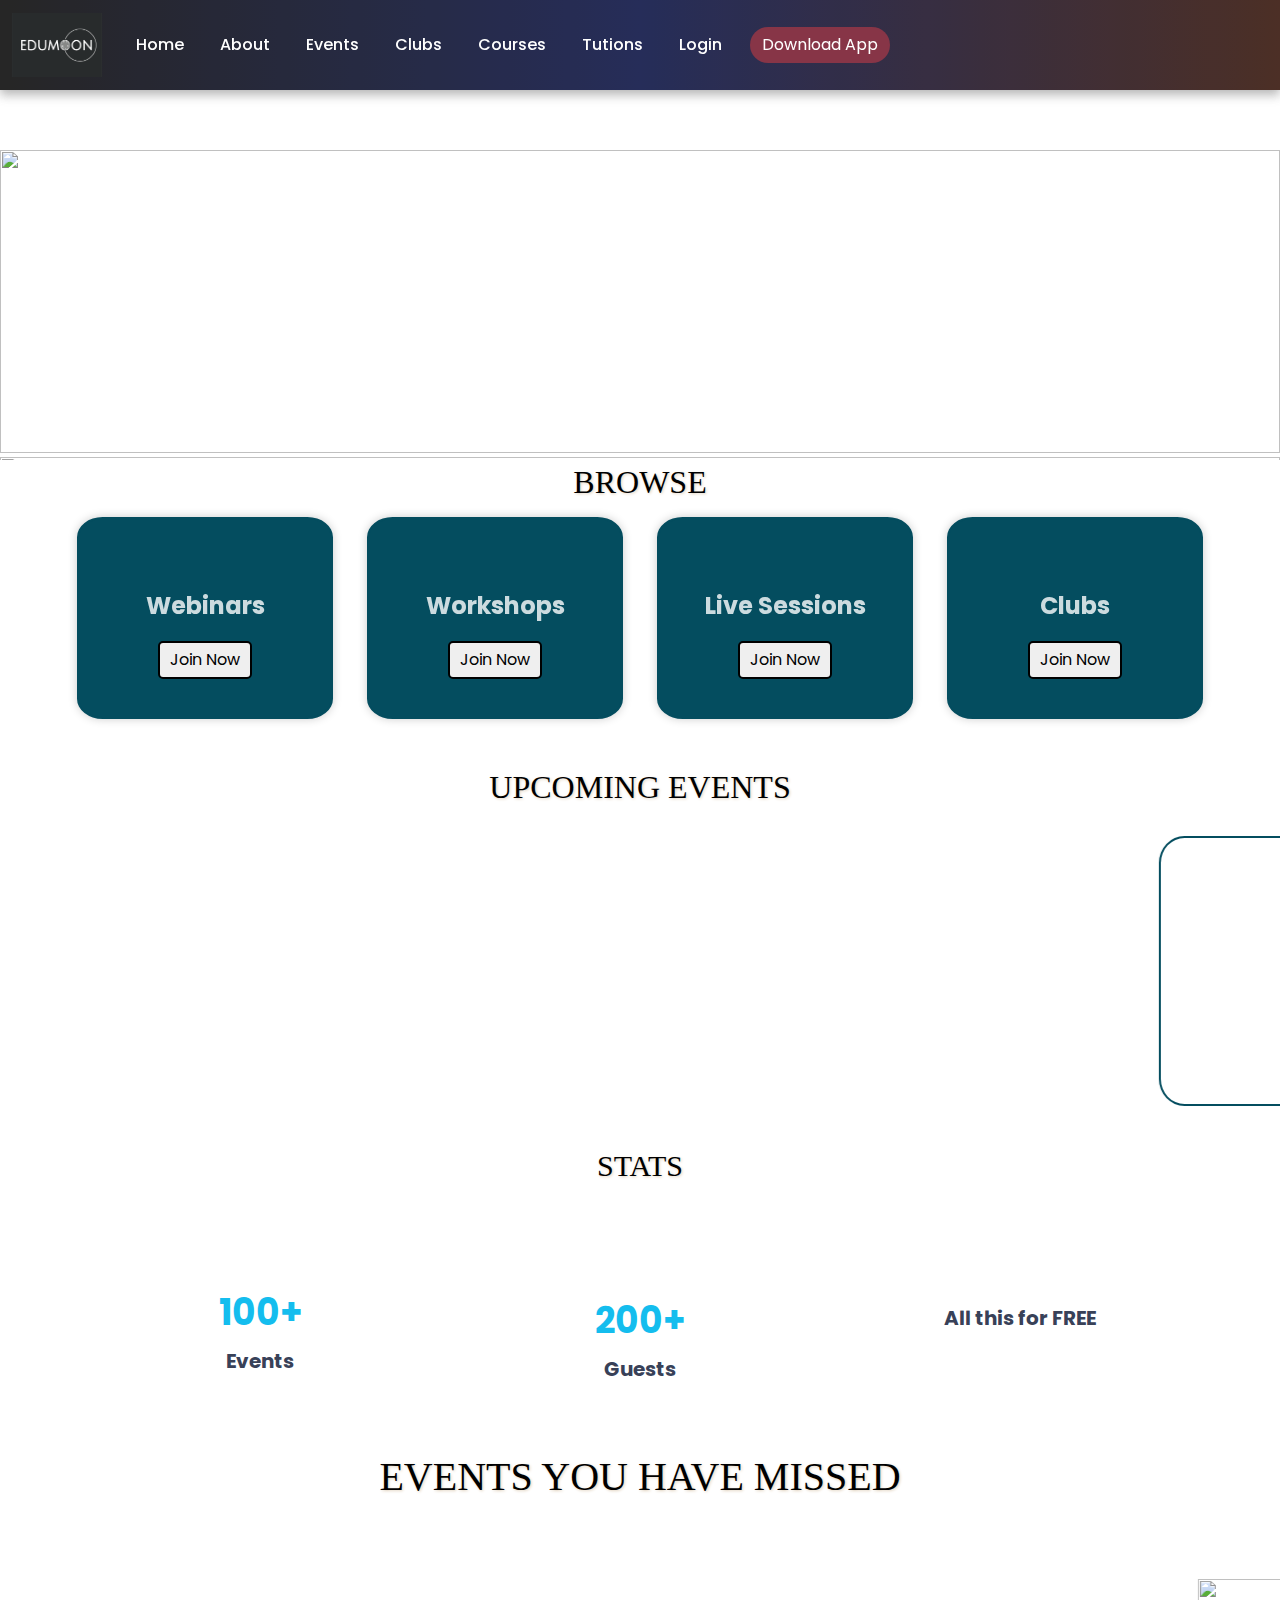
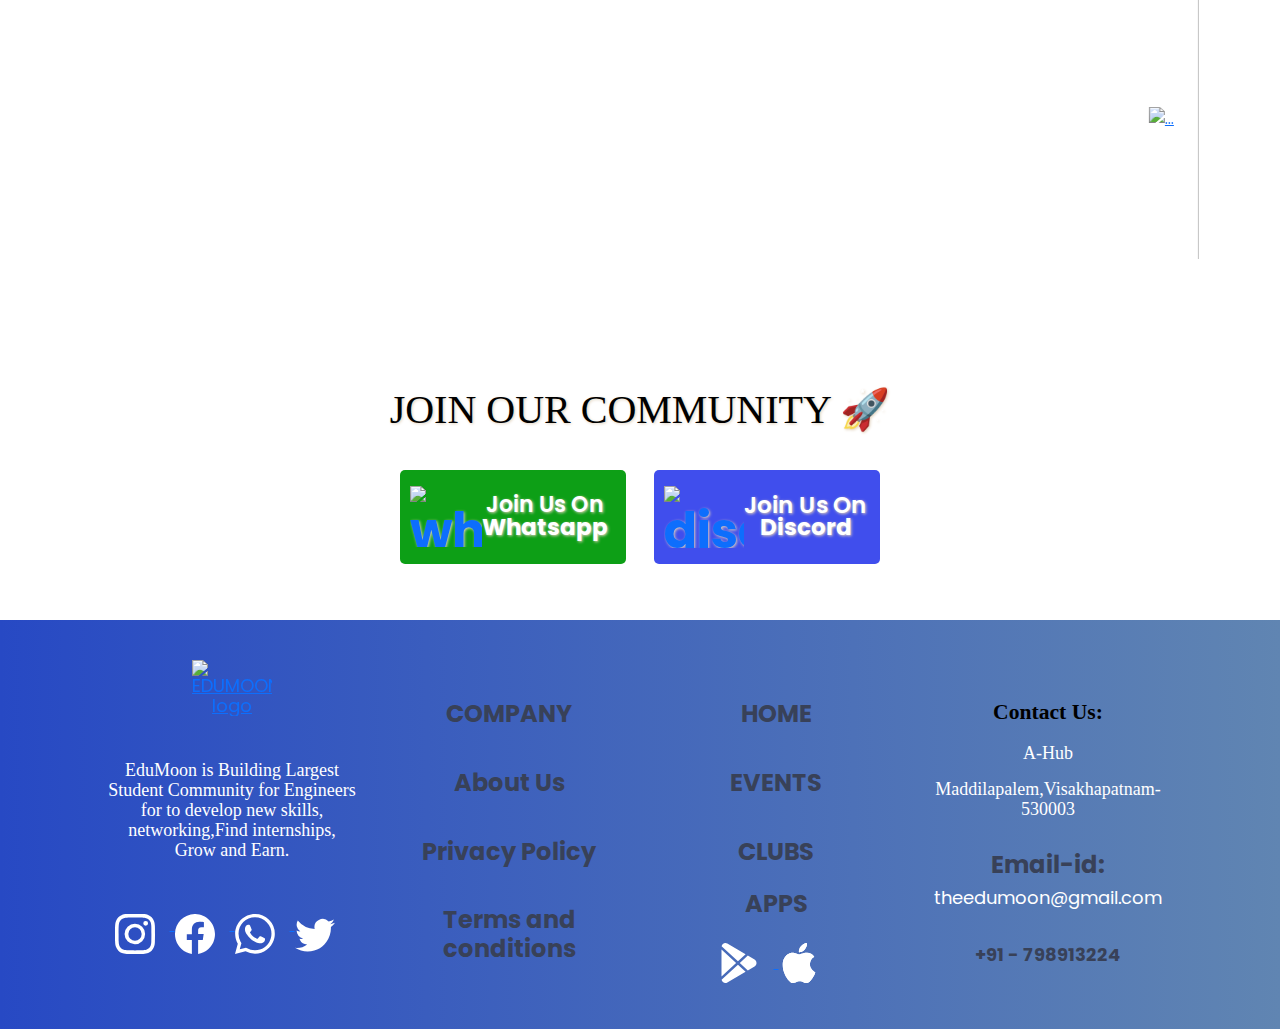
==== commit 6c230e18: "." ====
--- a/event.html
+++ b/event.html
@@ -11,7 +11,7 @@
         <link rel="stylesheet" href="https://cdn.jsdelivr.net/npm/@fortawesome/fontawesome-free@5.15.3/css/fontawesome.min.css" integrity="sha384-wESLQ85D6gbsF459vf1CiZ2+rr+CsxRY0RpiF1tLlQpDnAgg6rwdsUF1+Ics2bni" crossorigin="anonymous"><title>EDUMOON</title>
         <link href="plugins/font-awesome-4.7.0/css/font-awesome.min.css" rel="stylesheet">
         <link rel="stylesheet" href="https://cdn.jsdelivr.net/npm/@fortawesome/fontawesome-free@5.15.4/css/fontawesome.min.css" integrity="sha384-jLKHWM3JRmfMU0A5x5AkjWkw/EYfGUAGagvnfryNV3F9VqM98XiIH7VBGVoxVSc7" crossorigin="anonymous">
-        <link rel="stylesheet" href="style.css">
+        
         <link href="https://fonts.googleapis.com/css2?family=Montserrat:wght@400;500;700;900&amp;display=swap" rel="stylesheet">
         <link href="https://fonts.googleapis.com/css2?family=Montserrat:wght@400;500;700;900&amp;display=swap" rel="stylesheet"><link href="https://cdn.jsdelivr.net/npm/bootstrap@5.1.0/dist/css/bootstrap.min.css" rel="stylesheet">
         <link href="https://cdnjs.cloudflare.com/ajax/libs/animate.css/3.7.2/animate.min.css" rel="stylesheet">
@@ -19,6 +19,7 @@
         <link href="https://cdn.jsdelivr.net/npm/bootstrap@5.0.1/dist/css/bootstrap.min.css" rel="stylesheet" integrity="sha384-+0n0xVW2eSR5OomGNYDnhzAbDsOXxcvSN1TPprVMTNDbiYZCxYbOOl7+AMvyTG2x" crossorigin="anonymous">
         <meta name="viewport" content="width=device-width,initial-scale=1">
         <link rel="stylesheet" href="style.css">
+        <link rel="stylesheet" href="footer.css">
         <link href="https://fonts.googleapis.com/css2?family=Montserrat:wght@400;500;700;900&amp;display=swap" rel="stylesheet">
         <link href="https://fonts.googleapis.com/css2?family=Montserrat:wght@400;500;700;900&amp;display=swap" rel="stylesheet">
         <link href="https://cdn.jsdelivr.net/npm/bootstrap@5.1.0/dist/css/bootstrap.min.css" rel="stylesheet">
@@ -251,6 +252,10 @@
             .mevents .carousel-inner .carousel-item-end,
             .mevents .carousel-inner .carousel-item-start { 
               transform: translateX(0);
+            }
+
+            .foot h4{
+              color: whitesmoke;
             }
             
             </style>
@@ -675,7 +680,7 @@
                                                 </div>
                                               </div>
                     <div>
-                    <footer class="footer-area">
+                    <!-- <footer class="footer-area">
                         <div class="footer-wave-box">
                             <div class="footer-wave footer-animation">
                             </div></div>
@@ -720,6 +725,94 @@
             <p style="color: white;">© 2023 all rights reserved</p></div></div></footer></div></div></div>
             <script src="https://cdnjs.cloudflare.com/ajax/libs/jquery/3.6.0/jquery.min.js"></script>
             <script src="https://cdn.jsdelivr.net/npm/@popperjs/core@2.9.3/dist/umd/popper.min.js"></script>
-            <script src="https://cdn.jsdelivr.net/npm/bootstrap@5.1.0/dist/js/bootstrap.min.js"></script>
+            <script src="https://cdn.jsdelivr.net/npm/bootstrap@5.1.0/dist/js/bootstrap.min.js"></script> -->
+
+
+
+
+            <div class="foot">
+              <div class="rows">
+                <div class="cols">
+                    <!--<img src="EDumoonwhite logo.jpg" alt="logo" width = "150" height="90" > -->
+                    <div class="logo">
+                        <a href="#" target="_self"><img src="edumoon logo.png" alt="EDUMOON logo" height="127" width = "180" ></a>
+                    </div> <br/>
+                    <p style="font-size: 18px; color: white;">EduMoon is Building Largest Student Community for Engineers for to develop new skills, networking,Find internships, Grow and Earn. </p>
+                    <br>
+                    <div class="social_media">
+                        <a href="https://www.instagram.com/theedumoon/?hl=en" target="_blank">
+                            <svg xmlns="http://www.w3.org/2000/svg" width="16" height="16" fill="white" class="bi bi-instagram" viewBox="0 0 16 16">
+                                <path d="M8 0C5.829 0 5.556.01 4.703.048 3.85.088 3.269.222 2.76.42a3.917 3.917 0 0 0-1.417.923A3.927 3.927 0 0 0 .42 2.76C.222 3.268.087 3.85.048 4.7.01 5.555 0 5.827 0 8.001c0 2.172.01 2.444.048 3.297.04.852.174 1.433.372 1.942.205.526.478.972.923 1.417.444.445.89.719 1.416.923.51.198 1.09.333 1.942.372C5.555 15.99 5.827 16 8 16s2.444-.01 3.298-.048c.851-.04 1.434-.174 1.943-.372a3.916 3.916 0 0 0 1.416-.923c.445-.445.718-.891.923-1.417.197-.509.332-1.09.372-1.942C15.99 10.445 16 10.173 16 8s-.01-2.445-.048-3.299c-.04-.851-.175-1.433-.372-1.941a3.926 3.926 0 0 0-.923-1.417A3.911 3.911 0 0 0 13.24.42c-.51-.198-1.092-.333-1.943-.372C10.443.01 10.172 0 7.998 0h.003zm-.717 1.442h.718c2.136 0 2.389.007 3.232.046.78.035 1.204.166 1.486.275.373.145.64.319.92.599.28.28.453.546.598.92.11.281.24.705.275 1.485.039.843.047 1.096.047 3.231s-.008 2.389-.047 3.232c-.035.78-.166 1.203-.275 1.485a2.47 2.47 0 0 1-.599.919c-.28.28-.546.453-.92.598-.28.11-.704.24-1.485.276-.843.038-1.096.047-3.232.047s-2.39-.009-3.233-.047c-.78-.036-1.203-.166-1.485-.276a2.478 2.478 0 0 1-.92-.598 2.48 2.48 0 0 1-.6-.92c-.109-.281-.24-.705-.275-1.485-.038-.843-.046-1.096-.046-3.233 0-2.136.008-2.388.046-3.231.036-.78.166-1.204.276-1.486.145-.373.319-.64.599-.92.28-.28.546-.453.92-.598.282-.11.705-.24 1.485-.276.738-.034 1.024-.044 2.515-.045v.002zm4.988 1.328a.96.96 0 1 0 0 1.92.96.96 0 0 0 0-1.92zm-4.27 1.122a4.109 4.109 0 1 0 0 8.217 4.109 4.109 0 0 0 0-8.217zm0 1.441a2.667 2.667 0 1 1 0 5.334 2.667 2.667 0 0 1 0-5.334z"/>
+                            </svg>
+                        </a>
+                        <a href="https://www.facebook.com" target="_blank">
+                            <svg xmlns="http://www.w3.org/2000/svg" width="16" height="16" fill="white" class="bi bi-facebook" viewBox="0 0 16 16">
+                                <path d="M16 8.049c0-4.446-3.582-8.05-8-8.05C3.58 0-.002 3.603-.002 8.05c0 4.017 2.926 7.347 6.75 7.951v-5.625h-2.03V8.05H6.75V6.275c0-2.017 1.195-3.131 3.022-3.131.876 0 1.791.157 1.791.157v1.98h-1.009c-.993 0-1.303.621-1.303 1.258v1.51h2.218l-.354 2.326H9.25V16c3.824-.604 6.75-3.934 6.75-7.951z"/>
+                            </svg>
+                        </a>
+                        <a href="https://web.whatsapp.com" target="_blank">
+                            <svg xmlns="http://www.w3.org/2000/svg" width="16" height="16" fill="white" class="bi bi-whatsapp" viewBox="0 0 16 16">
+                                <path d="M13.601 2.326A7.854 7.854 0 0 0 7.994 0C3.627 0 .068 3.558.064 7.926c0 1.399.366 2.76 1.057 3.965L0 16l4.204-1.102a7.933 7.933 0 0 0 3.79.965h.004c4.368 0 7.926-3.558 7.93-7.93A7.898 7.898 0 0 0 13.6 2.326zM7.994 14.521a6.573 6.573 0 0 1-3.356-.92l-.24-.144-2.494.654.666-2.433-.156-.251a6.56 6.56 0 0 1-1.007-3.505c0-3.626 2.957-6.584 6.591-6.584a6.56 6.56 0 0 1 4.66 1.931 6.557 6.557 0 0 1 1.928 4.66c-.004 3.639-2.961 6.592-6.592 6.592zm3.615-4.934c-.197-.099-1.17-.578-1.353-.646-.182-.065-.315-.099-.445.099-.133.197-.513.646-.627.775-.114.133-.232.148-.43.05-.197-.1-.836-.308-1.592-.985-.59-.525-.985-1.175-1.103-1.372-.114-.198-.011-.304.088-.403.087-.088.197-.232.296-.346.1-.114.133-.198.198-.33.065-.134.034-.248-.015-.347-.05-.099-.445-1.076-.612-1.47-.16-.389-.323-.335-.445-.34-.114-.007-.247-.007-.38-.007a.729.729 0 0 0-.529.247c-.182.198-.691.677-.691 1.654 0 .977.71 1.916.81 2.049.098.133 1.394 2.132 3.383 2.992.47.205.84.326 1.129.418.475.152.904.129 1.246.08.38-.058 1.171-.48 1.338-.943.164-.464.164-.86.114-.943-.049-.084-.182-.133-.38-.232z"/>
+                            </svg>
+                        </a>
+                        
+                        
+                         <a href="https://twitter.com/theedumoon?lang=en" target="_blank">
+                            <svg xmlns="http://www.w3.org/2000/svg" width="16" height="16" fill="white" class="bi bi-twitter" viewBox="0 0 16 16">
+                                <path d="M5.026 15c6.038 0 9.341-5.003 9.341-9.334 0-.14 0-.282-.006-.422A6.685 6.685 0 0 0 16 3.542a6.658 6.658 0 0 1-1.889.518 3.301 3.301 0 0 0 1.447-1.817 6.533 6.533 0 0 1-2.087.793A3.286 3.286 0 0 0 7.875 6.03a9.325 9.325 0 0 1-6.767-3.429 3.289 3.289 0 0 0 1.018 4.382A3.323 3.323 0 0 1 .64 6.575v.045a3.288 3.288 0 0 0 2.632 3.218 3.203 3.203 0 0 1-.865.115 3.23 3.23 0 0 1-.614-.057 3.283 3.283 0 0 0 3.067 2.277A6.588 6.588 0 0 1 .78 13.58a6.32 6.32 0 0 1-.78-.045A9.344 9.344 0 0 0 5.026 15z"/>
+                            </svg>
+                        </a>
+                        
+                    </div>
+                </div>
+                
+                <div class="cols">
+                    <ul style="list-style: none">
+                      <li class="footer-company"><a class="footer-link" href="#"><h4 style="color: white;">COMPANY</h4></a></li>
+                      <li class="footer-company"><a class="footer-link" href="#"><h4 style="color: white;">About Us</h4></a></li>
+                      <li class="footer-company"><a class="footer-link" href="#"><h4 style="color: white;">Privacy Policy</h4></a></li>
+                      <li class="footer-company"><a class="footer-link" href="#"><h4 style="color: white;">Terms and conditions</h4></a></li>
+                    </ul>
+                </div>    
+            
+                <div class="cols">
+                      <ul style="list-style: none">
+                        <li class="footer-nav"><a class="footer-link" href="#"><h4 style="color: white;">HOME</h4></a></li>
+                        <li class="footer-nav"><a class="footer-link" href="#"><h4 style="color: white;">EVENTS</h4></a></li>
+                        <li class="footer-nav"><a class="footer-link" href="#"><h4 style="color: white;">CLUBS</h4></a></li>
+                        <li class="app"><h4 style="color: white;">APPS</h4></li>
+                        <li><div class="apps_icons">
+                         <a href="https://play.google.com/store/apps/details?id=com.edumoon.learners&hl=en&gl=US" target="_blank">
+                            <svg xmlns="http://www.w3.org/2000/svg" width="16" height="16" fill="white" class="bi bi-google-play" viewBox="0 0 16 16">
+                                <path d="M14.222 9.374c1.037-.61 1.037-2.137 0-2.748L11.528 5.04 8.32 8l3.207 2.96 2.694-1.586Zm-3.595 2.116L7.583 8.68 1.03 14.73c.201 1.029 1.36 1.61 2.303 1.055l7.294-4.295ZM1 13.396V2.603L6.846 8 1 13.396ZM1.03 1.27l6.553 6.05 3.044-2.81L3.333.215C2.39-.341 1.231.24 1.03 1.27Z"/>
+                            </svg>
+                         </a>
+                         <a href="https://www.apple.com/app-store" target="_blank">
+                            <svg xmlns="http://www.w3.org/2000/svg" width="16" height="16" fill="white" class="bi bi-apple" viewBox="0 0 16 16">
+                                <path d="M11.182.008C11.148-.03 9.923.023 8.857 1.18c-1.066 1.156-.902 2.482-.878 2.516.024.034 1.52.087 2.475-1.258.955-1.345.762-2.391.728-2.43Zm3.314 11.733c-.048-.096-2.325-1.234-2.113-3.422.212-2.189 1.675-2.789 1.698-2.854.023-.065-.597-.79-1.254-1.157a3.692 3.692 0 0 0-1.563-.434c-.108-.003-.483-.095-1.254.116-.508.139-1.653.589-1.968.607-.316.018-1.256-.522-2.267-.665-.647-.125-1.333.131-1.824.328-.49.196-1.422.754-2.074 2.237-.652 1.482-.311 3.83-.067 4.56.244.729.625 1.924 1.273 2.796.576.984 1.34 1.667 1.659 1.899.319.232 1.219.386 1.843.067.502-.308 1.408-.485 1.766-.472.357.013 1.061.154 1.782.539.571.197 1.111.115 1.652-.105.541-.221 1.324-1.059 2.238-2.758.347-.79.505-1.217.473-1.282Z"/>
+                                <path d="M11.182.008C11.148-.03 9.923.023 8.857 1.18c-1.066 1.156-.902 2.482-.878 2.516.024.034 1.52.087 2.475-1.258.955-1.345.762-2.391.728-2.43Zm3.314 11.733c-.048-.096-2.325-1.234-2.113-3.422.212-2.189 1.675-2.789 1.698-2.854.023-.065-.597-.79-1.254-1.157a3.692 3.692 0 0 0-1.563-.434c-.108-.003-.483-.095-1.254.116-.508.139-1.653.589-1.968.607-.316.018-1.256-.522-2.267-.665-.647-.125-1.333.131-1.824.328-.49.196-1.422.754-2.074 2.237-.652 1.482-.311 3.83-.067 4.56.244.729.625 1.924 1.273 2.796.576.984 1.34 1.667 1.659 1.899.319.232 1.219.386 1.843.067.502-.308 1.408-.485 1.766-.472.357.013 1.061.154 1.782.539.571.197 1.111.115 1.652-.105.541-.221 1.324-1.059 2.238-2.758.347-.79.505-1.217.473-1.282Z"/>
+                              </svg>
+                          </a>
+                        </div></li>
+                      </ul>  
+                </div>
+                <div class="cols">
+                    <p class="address">
+                        <p style="font-size: 1.17em;
+                        margin-top: 1em;
+                        margin-bottom: 1em;
+                        margin-left: 0;
+                        margin-right: 0;
+                        font-weight: bold; font-size: larger;">Contact Us:</p>
+                        <p style="font-size: 18px;color: white;">A-Hub</p>
+                        <p style="font-size: 18px;color: white;"> Maddilapalem,Visakhapatnam- 530003</p>
+                       <p class="email-id" style="font-size: 18px;color: white;"><h4>Email-id:</h4>theedumoon@gmail.com</p><br>
+                       <h4 style="font-size: 18px;color: white;">+91 - 798913224</h4>
+                    </p>
+                </div>
+            
+               
+            </div>
+             </div>
         </body>
             </html>--- a/footer.css
+++ b/footer.css
@@ -0,0 +1,203 @@
+*{
+    margin: 0;
+    padding: 0%;
+    font-family: 'poppins',sans-serif;
+    box-sizing: border-box;
+}
+
+body{
+    background: #ccc;
+}
+.foot{
+    width: 100%;
+    position: absolute;
+    bottom: 0;
+    background: #2749c4;
+    background: -moz-linear-gradient(left,  #2749c4 0%, #6085b2 100%);
+    background: -webkit-linear-gradient(left,  #2749c4 0%,#6085b2 100%);
+    background: linear-gradient(to right,  #2749c4 0%,#6085b2 100%);
+    filter: progid:DXImageTransform.Microsoft.gradient( startColorstr='#2749c4', endColorstr='#6085b2',GradientType=1 );
+    color:#fff;
+    position:relative;   
+    padding: 30px 0 10px;
+    font-size: large;
+    line-height: 20px;
+}
+
+.foot .rows{
+    width: 85%;
+    margin: auto;
+    display: flex;
+    flex-wrap: wrap;
+    align-items: flex-start;
+    justify-content: space-between;
+    color:#fff;
+}
+.foot .rows .cols
+{
+    flex-basis :25%;
+    padding: 10px;
+    margin-bottom: 10px;
+    color:#fff;
+}
+.foot .rows .cols :nth-child(4) , .col :nth-child(3), .col :nth-child(2){
+    flex-basis: 15%;
+    color:#fff;
+}
+.logo{
+    width: 80px;
+    margin-bottom: 30px;
+    
+}
+.cols h3{
+    width: fit-content;
+    margin-bottom: 25px;
+    position: relative;
+    color:#fff;
+}
+.app{
+    margin-top: 1.33em;
+    margin-bottom: 1.33em;
+    margin-left: 0;
+    margin-right: 0;
+    font-weight: bold;
+    color:#fff;
+}
+
+.email-id{
+    width: fit-content;
+    border-bottom: 1px solid silver;
+    margin: 15px 0;
+    text-decoration: none;
+    color:#fff;
+}
+/*form{
+    padding-bottom: 15px;
+    display: flex;
+    align-items: center;
+    border-bottom: 1px solid silver;
+    margin-bottom: 50px;
+}
+form input{
+    width: 100%;
+    background: transparent;
+    color: #f7f3f3;
+    border:0;
+    outline: none;
+}*/
+.social_media .bi{
+    width: 40px;
+    height: 40px;
+    text-align: center;
+    line-height: 40px;
+    font-size: 20px;
+    margin-right: 15px;
+    margin-top: 18px;
+    color:#fff;
+
+}
+.footer-link {
+    color:white;
+    text-decoration: none;
+    color:#fff;
+}
+.footer-nav {
+    margin-top: 30px;
+    margin-bottom: 13px;
+    font-family: 'poppins',sans-serif;
+    padding-top: 10px;
+    color:#fff;
+}
+.footer-company {
+    margin-top: 30px;
+    margin-bottom: 18px;
+    padding-top: 10px;
+    font-family: 'poppins',sans-serif;
+    margin-left: 10px;
+    color:#fff;
+}
+.address {
+    margin-top: 10px; 
+    padding-top: 10px;
+}
+.logo {
+    height:100px;
+    margin-bottom: 0px;
+}
+.apps_icons .bi{
+    width: 40px;
+    height: 40px;
+    text-align: center;
+    line-height: 40px;
+    font-size: 20px;
+    margin-right: 15px;
+
+}
+
+@media (max-width: 800px){
+    .foot{
+        flex-direction: column;
+        bottom: unset;
+        background: #2749c4;
+        background: -moz-linear-gradient(left,  #2749c4 0%, #6085b2 100%);
+        background: -webkit-linear-gradient(left,  #2749c4 0%,#6085b2 100%);
+        background: linear-gradient(to right,  #2749c4 0%,#6085b2 100%);
+    }
+    .foot .rows .cols
+   {
+    flex-basis :100%;
+    text-align: center;
+   }
+.foot .rows .cols :nth-child(3) , .foot .rows .cols :nth-child(4), .foot .rows .cols :nth-child(2){
+    flex-basis: 100%;
+}
+
+.logo {
+        display: block;
+        width: 50%;
+        margin: auto;
+
+}
+}
+.foot .rows .cols ul{
+    padding-left: 0rem;
+  }
+  .foot .rows{
+    padding-top: 0px;
+  }
+  body {
+    display: flex;
+    flex-direction: column;
+    min-height: 100vh;
+  }
+  
+  .upper {
+    flex: 1;
+  }
+  
+  .foot {
+    flex-shrink: 0;
+  }
+  .foot .rows .cols img:hover{
+    transform: scale(1);
+  } 
+  .foot .rows .cols img{
+    box-shadow:none;
+    filter: brightness(100%);
+  }
+  body {
+min-height: 100vh;
+margin: 0;
+padding: 0;
+display: flex;
+flex-direction: column;
+}
+.foot {
+
+bottom: 0;
+width: 100%;
+}
+html, body {
+height: 100%;
+margin: 0;
+}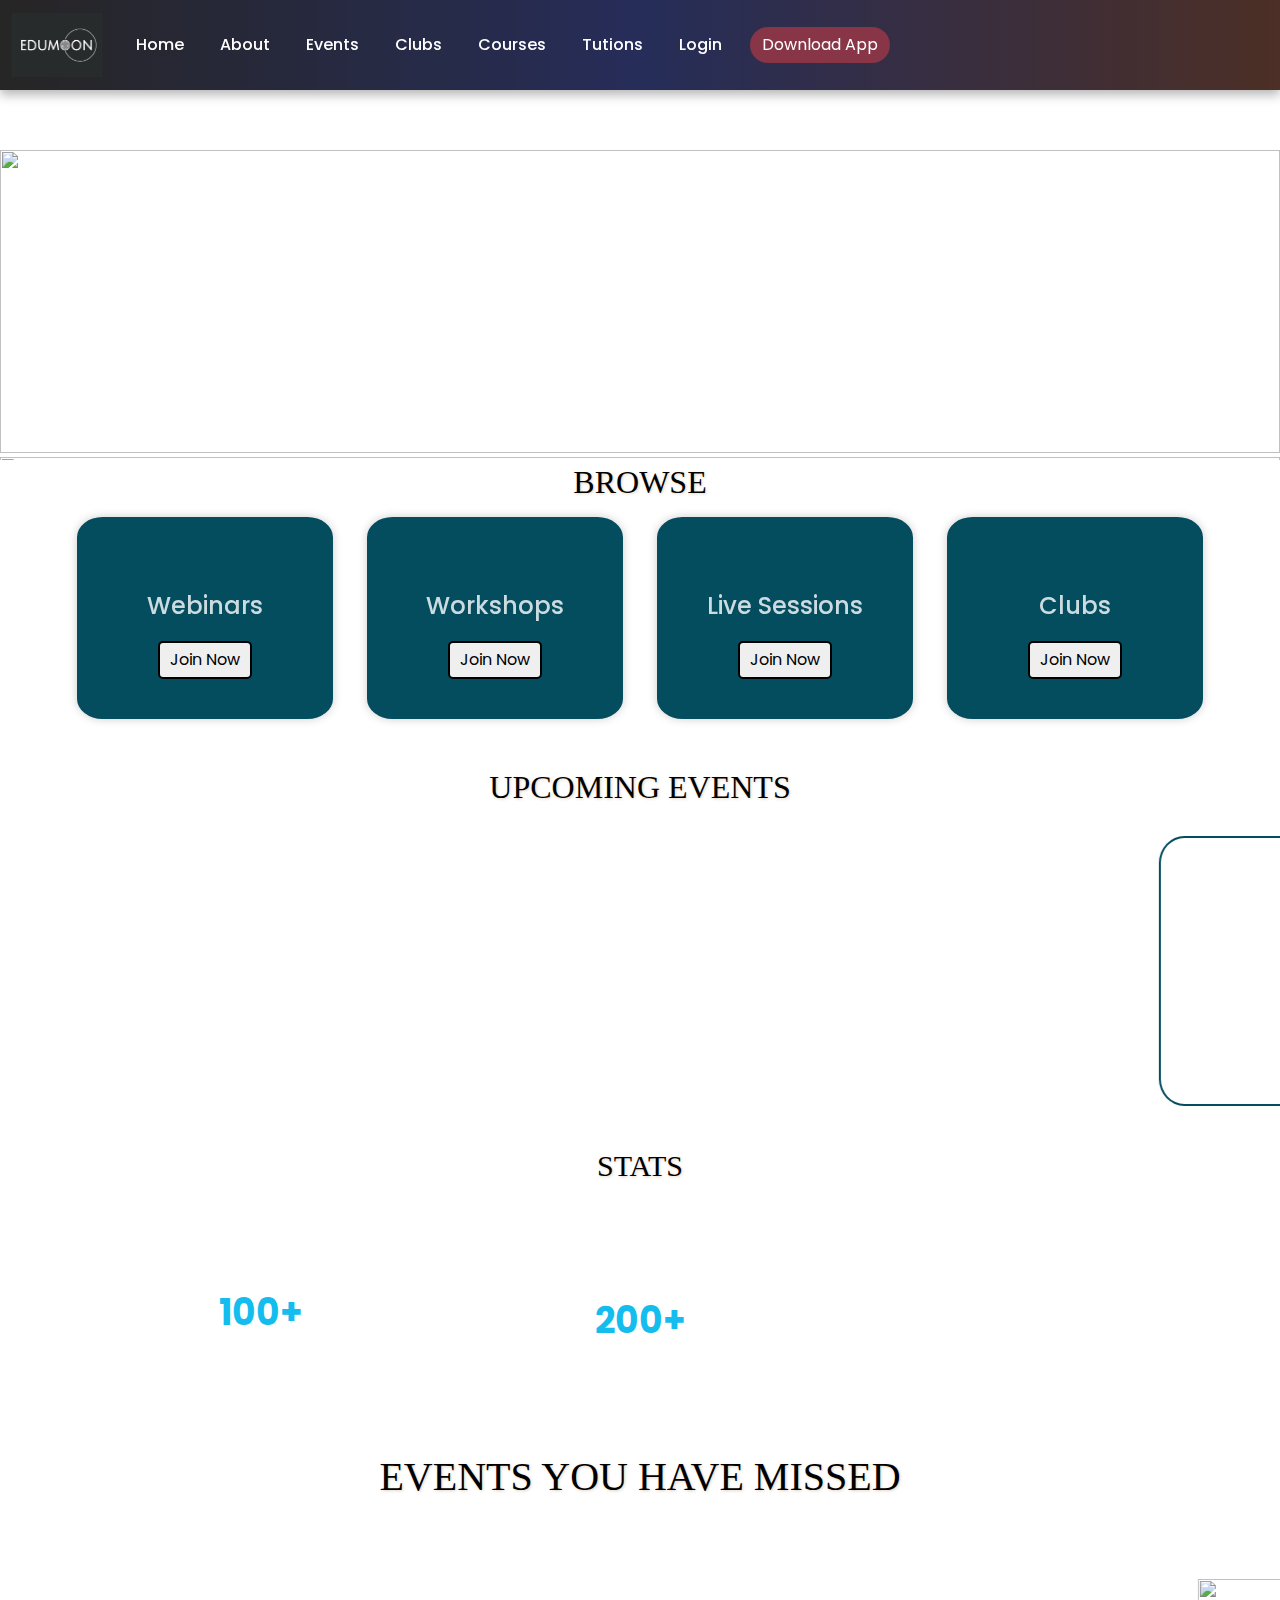
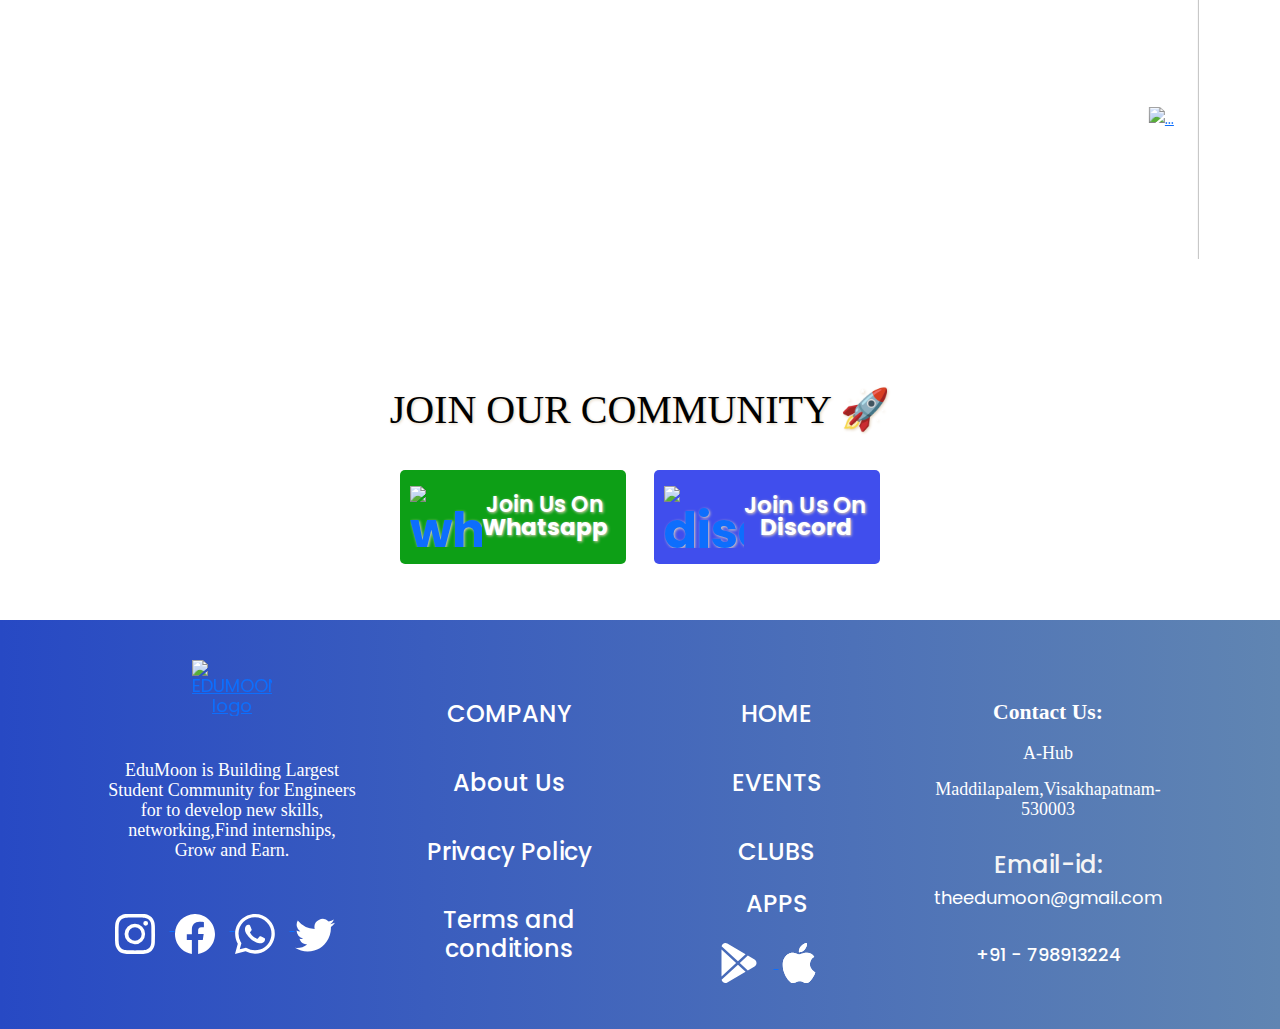
==== commit c9110592: "." ====
--- a/event.html
+++ b/event.html
@@ -803,7 +803,7 @@
                         margin-bottom: 1em;
                         margin-left: 0;
                         margin-right: 0;
-                        font-weight: bold; font-size: larger;">Contact Us:</p>
+                        font-weight: bold; font-size: larger; color:#fff;">Contact Us:</p>
                         <p style="font-size: 18px;color: white;">A-Hub</p>
                         <p style="font-size: 18px;color: white;"> Maddilapalem,Visakhapatnam- 530003</p>
                        <p class="email-id" style="font-size: 18px;color: white;"><h4>Email-id:</h4>theedumoon@gmail.com</p><br>
--- a/style.css
+++ b/style.css
@@ -14,8 +14,8 @@
 
 
 h3,h4,h5 {
-  color: #384158 !important;
-  font-weight: 700 !important;
+  color: #384158;
+  font-weight: 700 ;
   
 }
 
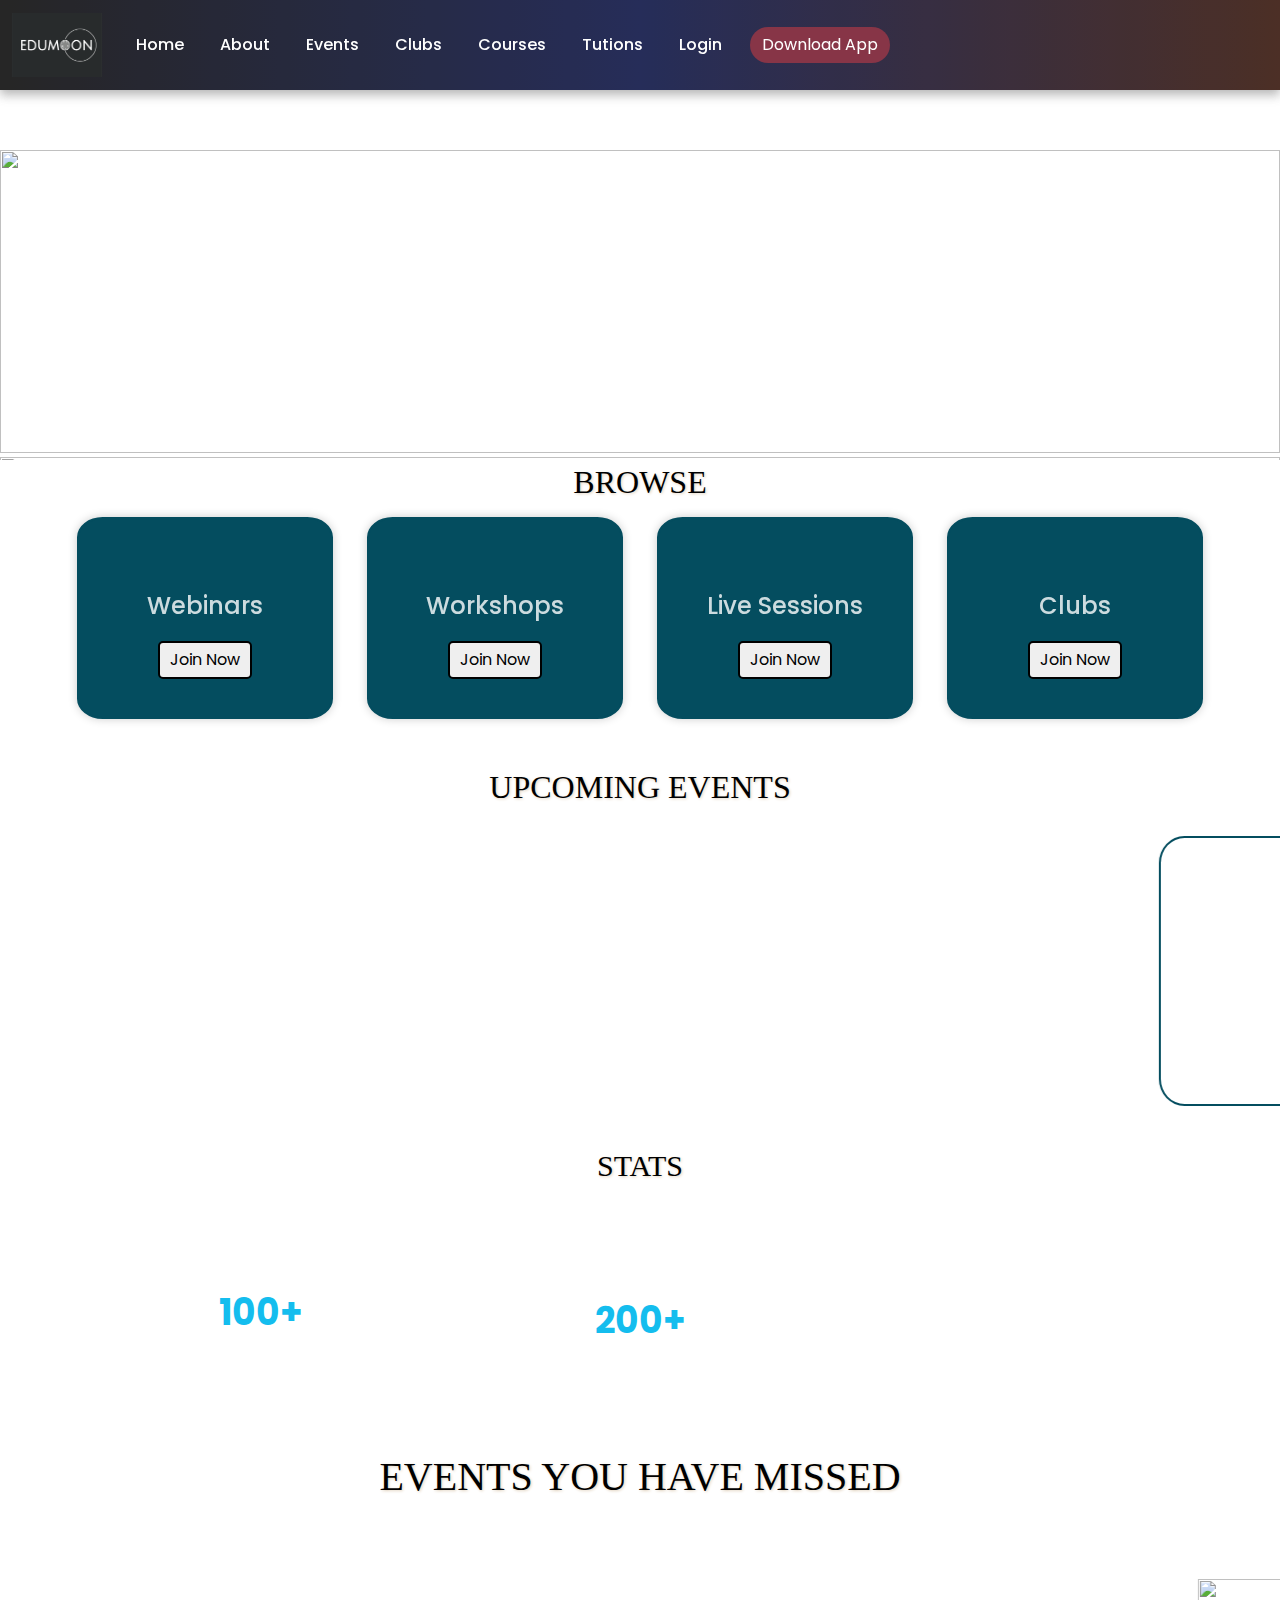
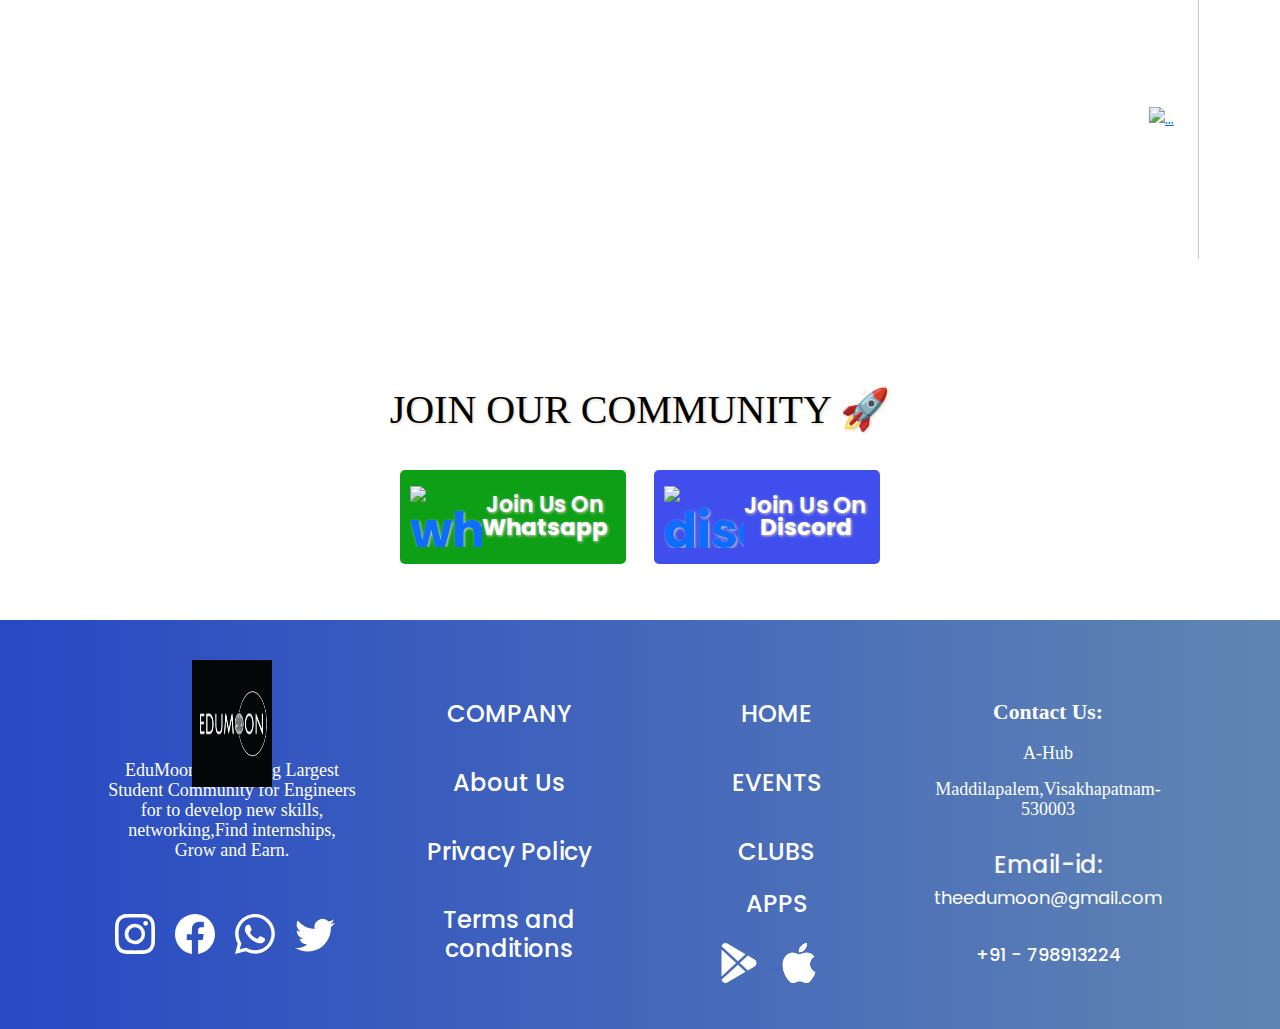
==== commit 7951ed38: "." ====
--- a/event.html
+++ b/event.html
@@ -735,7 +735,7 @@
                 <div class="cols">
                     <!--<img src="EDumoonwhite logo.jpg" alt="logo" width = "150" height="90" > -->
                     <div class="logo">
-                        <a href="#" target="_self"><img src="edumoon logo.png" alt="EDUMOON logo" height="127" width = "180" ></a>
+                        <a href="#" target="_self"><img src="EDumoonwhite logo.jpg" alt="EDUMOON logo" height="127" width = "180" ></a>
                     </div> <br/>
                     <p style="font-size: 18px; color: white;">EduMoon is Building Largest Student Community for Engineers for to develop new skills, networking,Find internships, Grow and Earn. </p>
                     <br>
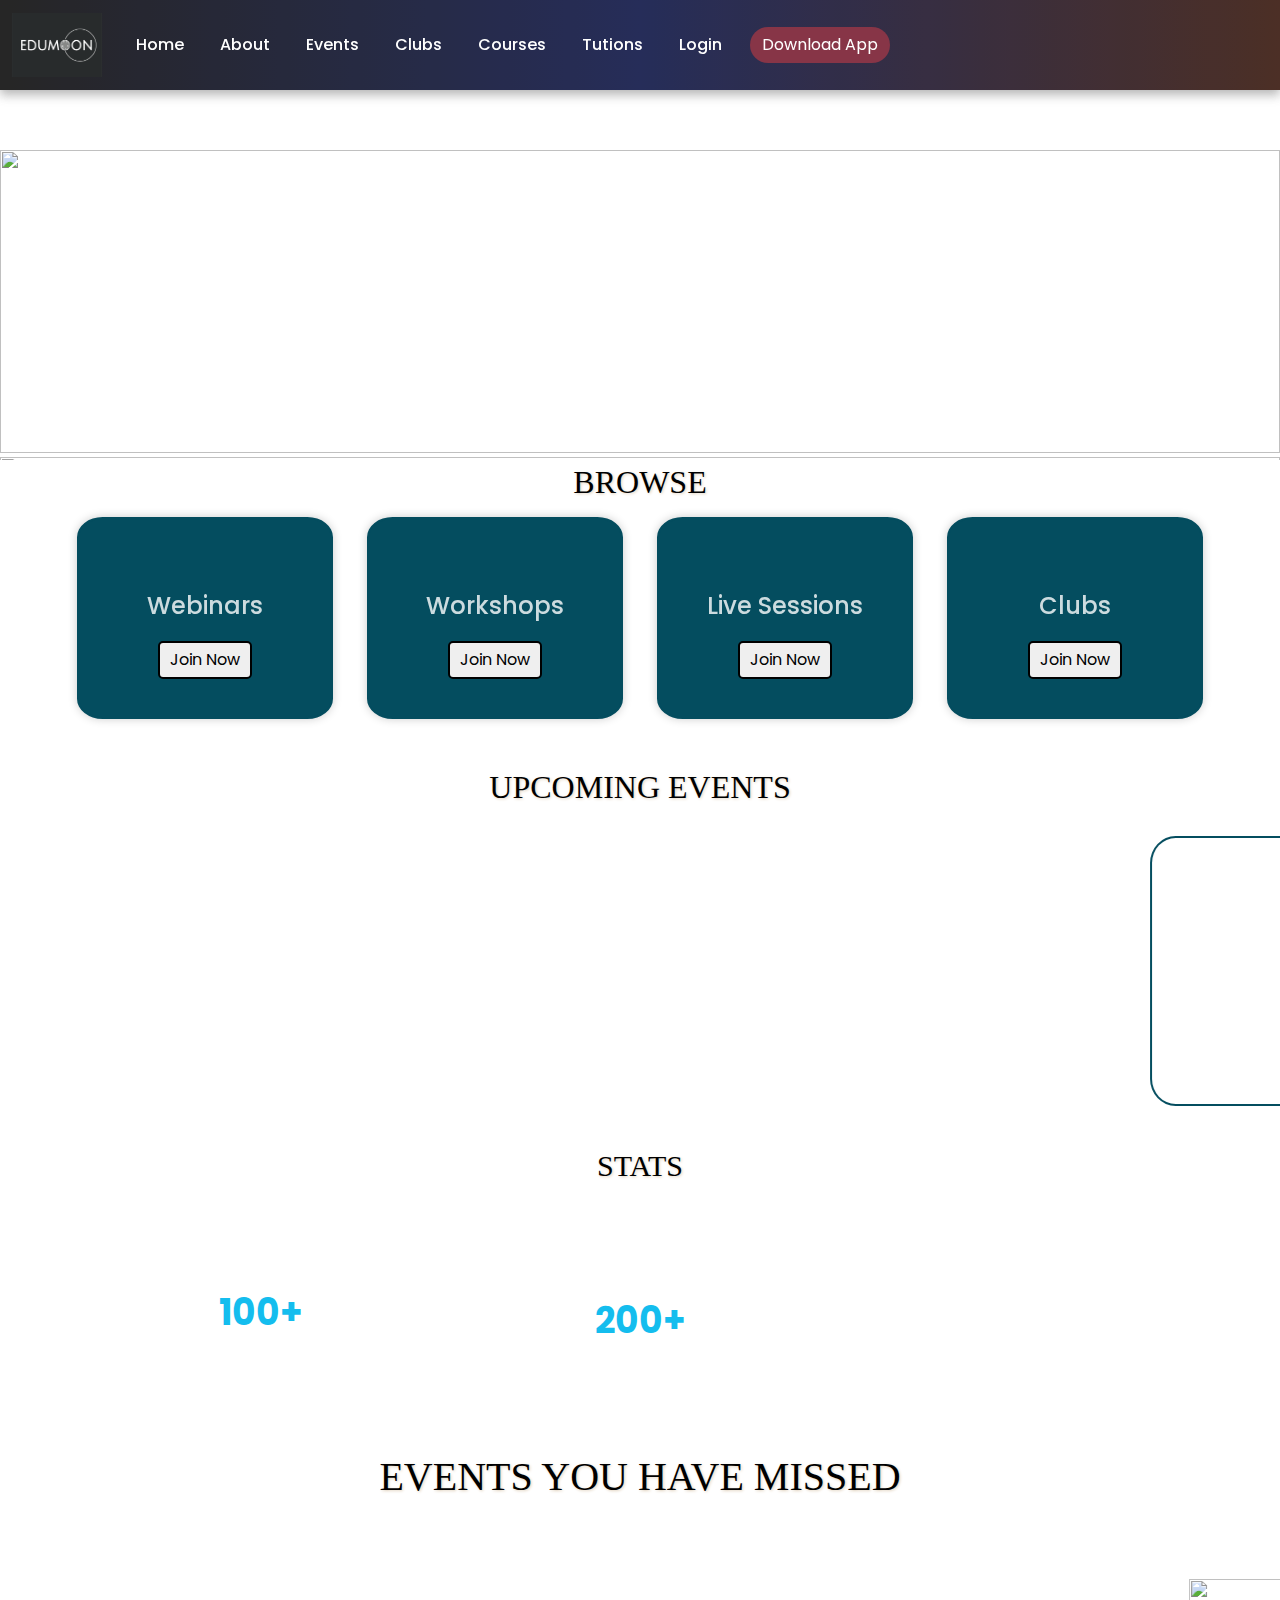
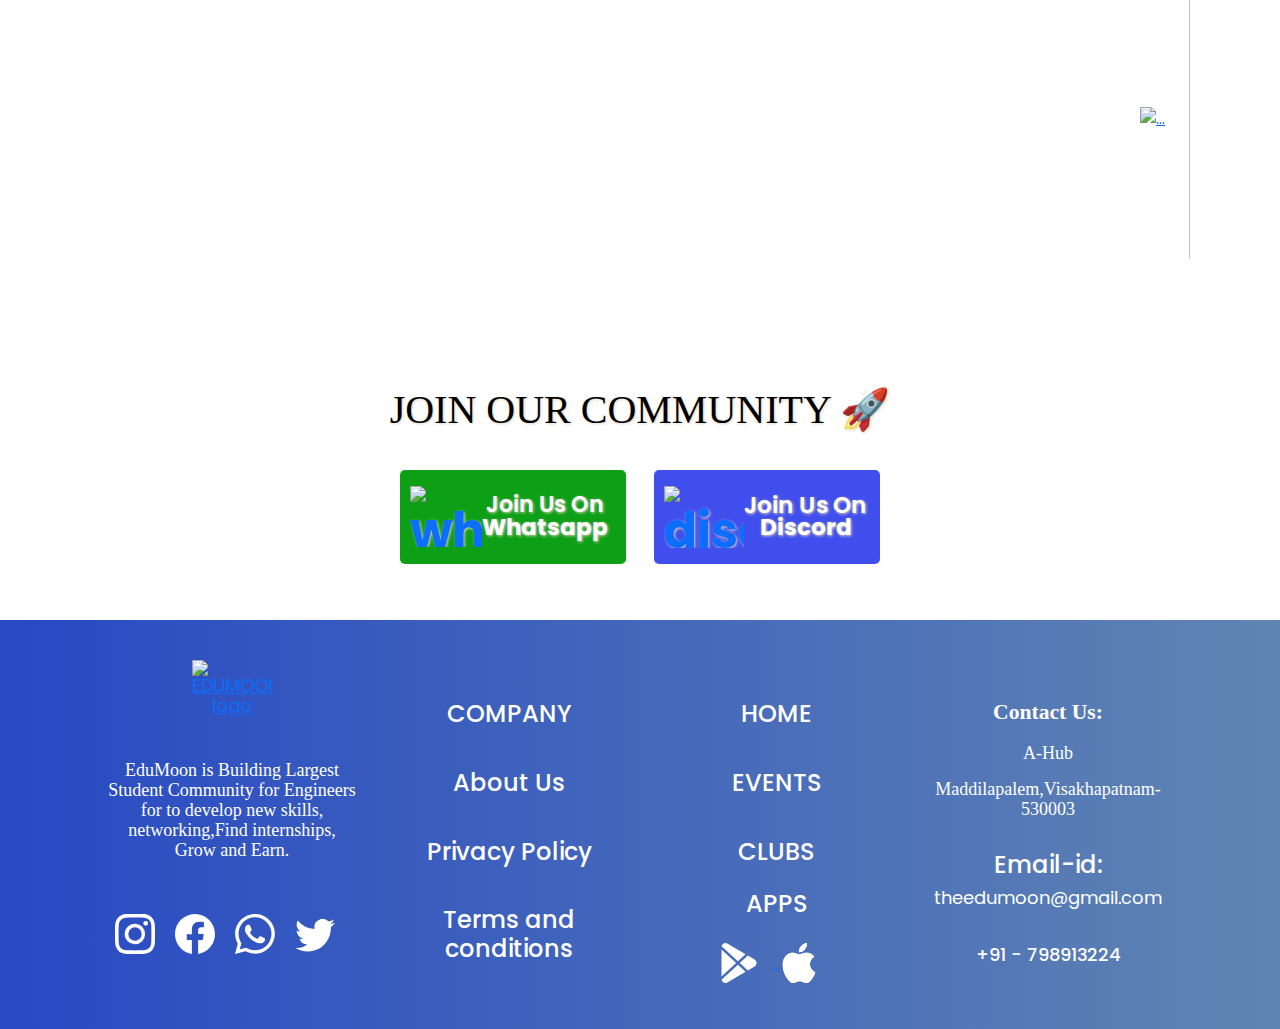
==== commit efe9e74b: "." ====
--- a/event.html
+++ b/event.html
@@ -255,7 +255,7 @@
             }
 
             .foot h4{
-              color: whitesmoke;
+              color: white;
             }
             
             </style>
@@ -735,7 +735,7 @@
                 <div class="cols">
                     <!--<img src="EDumoonwhite logo.jpg" alt="logo" width = "150" height="90" > -->
                     <div class="logo">
-                        <a href="#" target="_self"><img src="EDumoonwhite logo.jpg" alt="EDUMOON logo" height="127" width = "180" ></a>
+                        <a href="#" target="_self"><img src="edumoon logo.png" alt="EDUMOON logo" height="127" width = "180" ></a>
                     </div> <br/>
                     <p style="font-size: 18px; color: white;">EduMoon is Building Largest Student Community for Engineers for to develop new skills, networking,Find internships, Grow and Earn. </p>
                     <br>
@@ -803,7 +803,7 @@
                         margin-bottom: 1em;
                         margin-left: 0;
                         margin-right: 0;
-                        font-weight: bold; font-size: larger; color:#fff;">Contact Us:</p>
+                        font-weight: bold; font-size: larger;color: white;">Contact Us:</p>
                         <p style="font-size: 18px;color: white;">A-Hub</p>
                         <p style="font-size: 18px;color: white;"> Maddilapalem,Visakhapatnam- 530003</p>
                        <p class="email-id" style="font-size: 18px;color: white;"><h4>Email-id:</h4>theedumoon@gmail.com</p><br>
--- a/style.css
+++ b/style.css
@@ -21,7 +21,7 @@
 
 p{
   color:#000000;
-  font-family: "Roboto Slab", serif !important;
+  font-family: "Roboto Slab", serif ;
 }
 
 #btn{
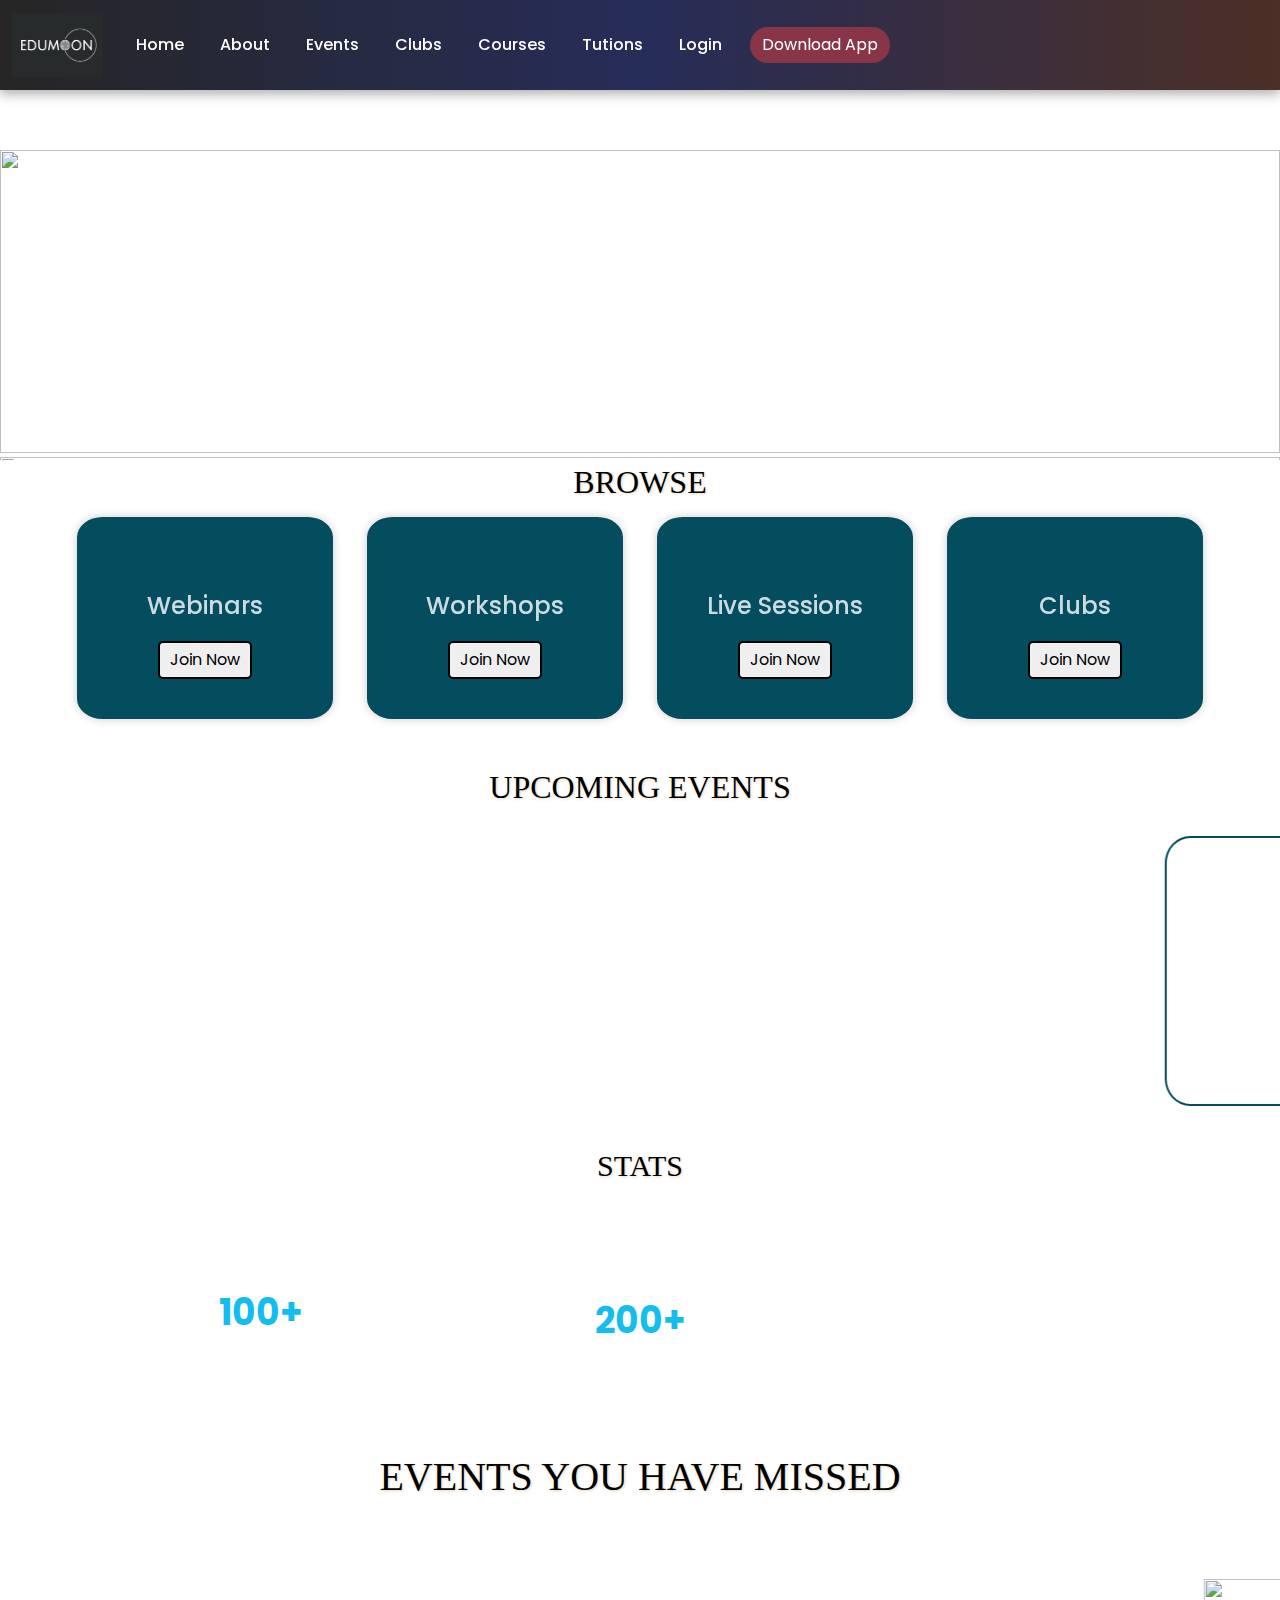
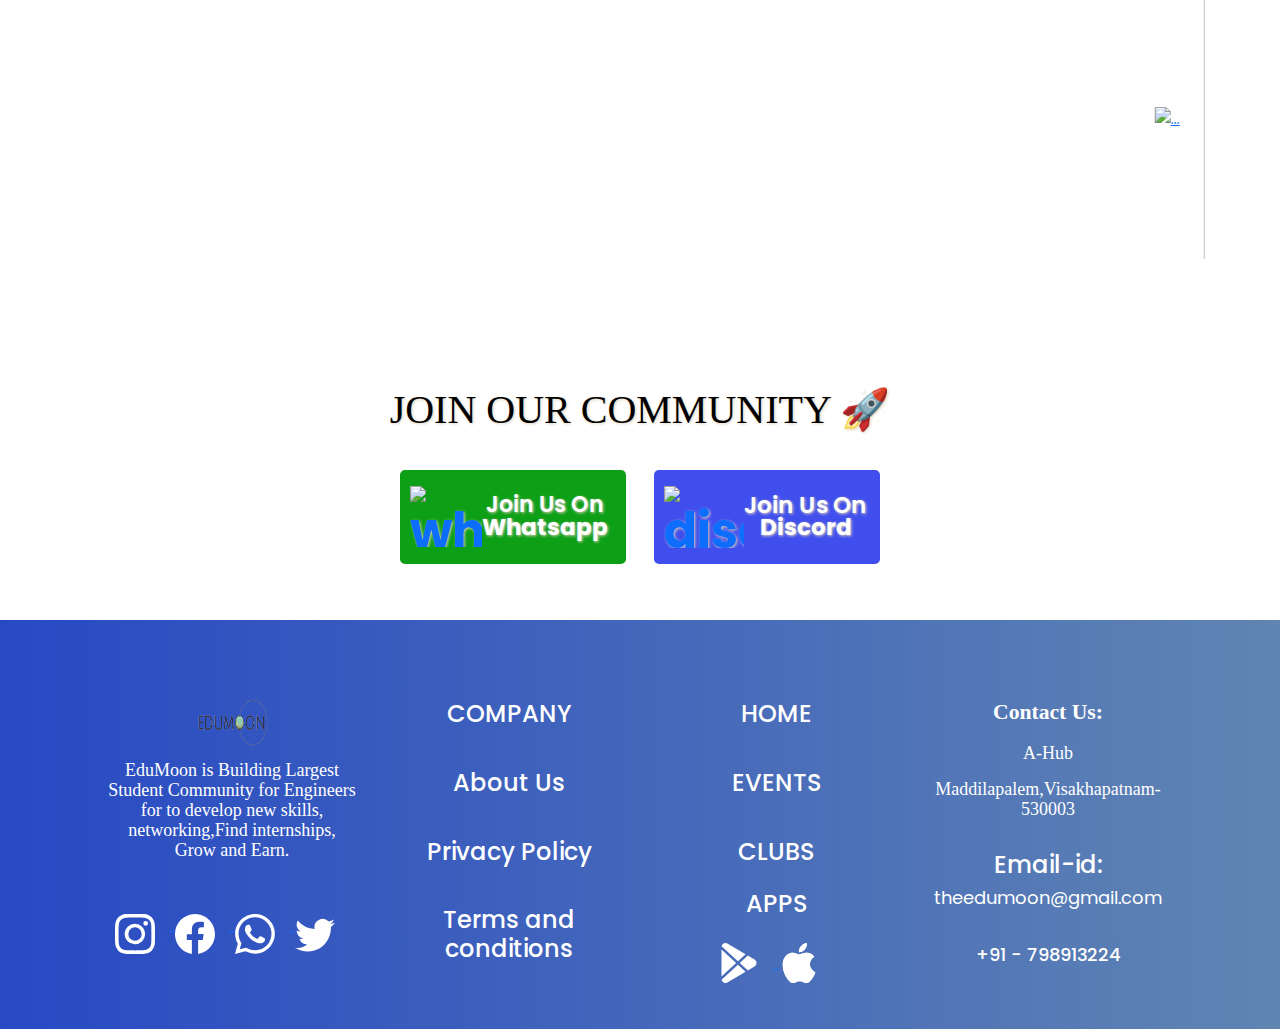
==== commit 59336c5c: "." ====
--- a/event.html
+++ b/event.html
@@ -735,7 +735,7 @@
                 <div class="cols">
                     <!--<img src="EDumoonwhite logo.jpg" alt="logo" width = "150" height="90" > -->
                     <div class="logo">
-                        <a href="#" target="_self"><img src="edumoon logo.png" alt="EDUMOON logo" height="127" width = "180" ></a>
+                        <a href="#" target="_self"><img src="edumoon-removebg-preview.png" alt="EDUMOON logo" height="127" width = "180" ></a>
                     </div> <br/>
                     <p style="font-size: 18px; color: white;">EduMoon is Building Largest Student Community for Engineers for to develop new skills, networking,Find internships, Grow and Earn. </p>
                     <br>
